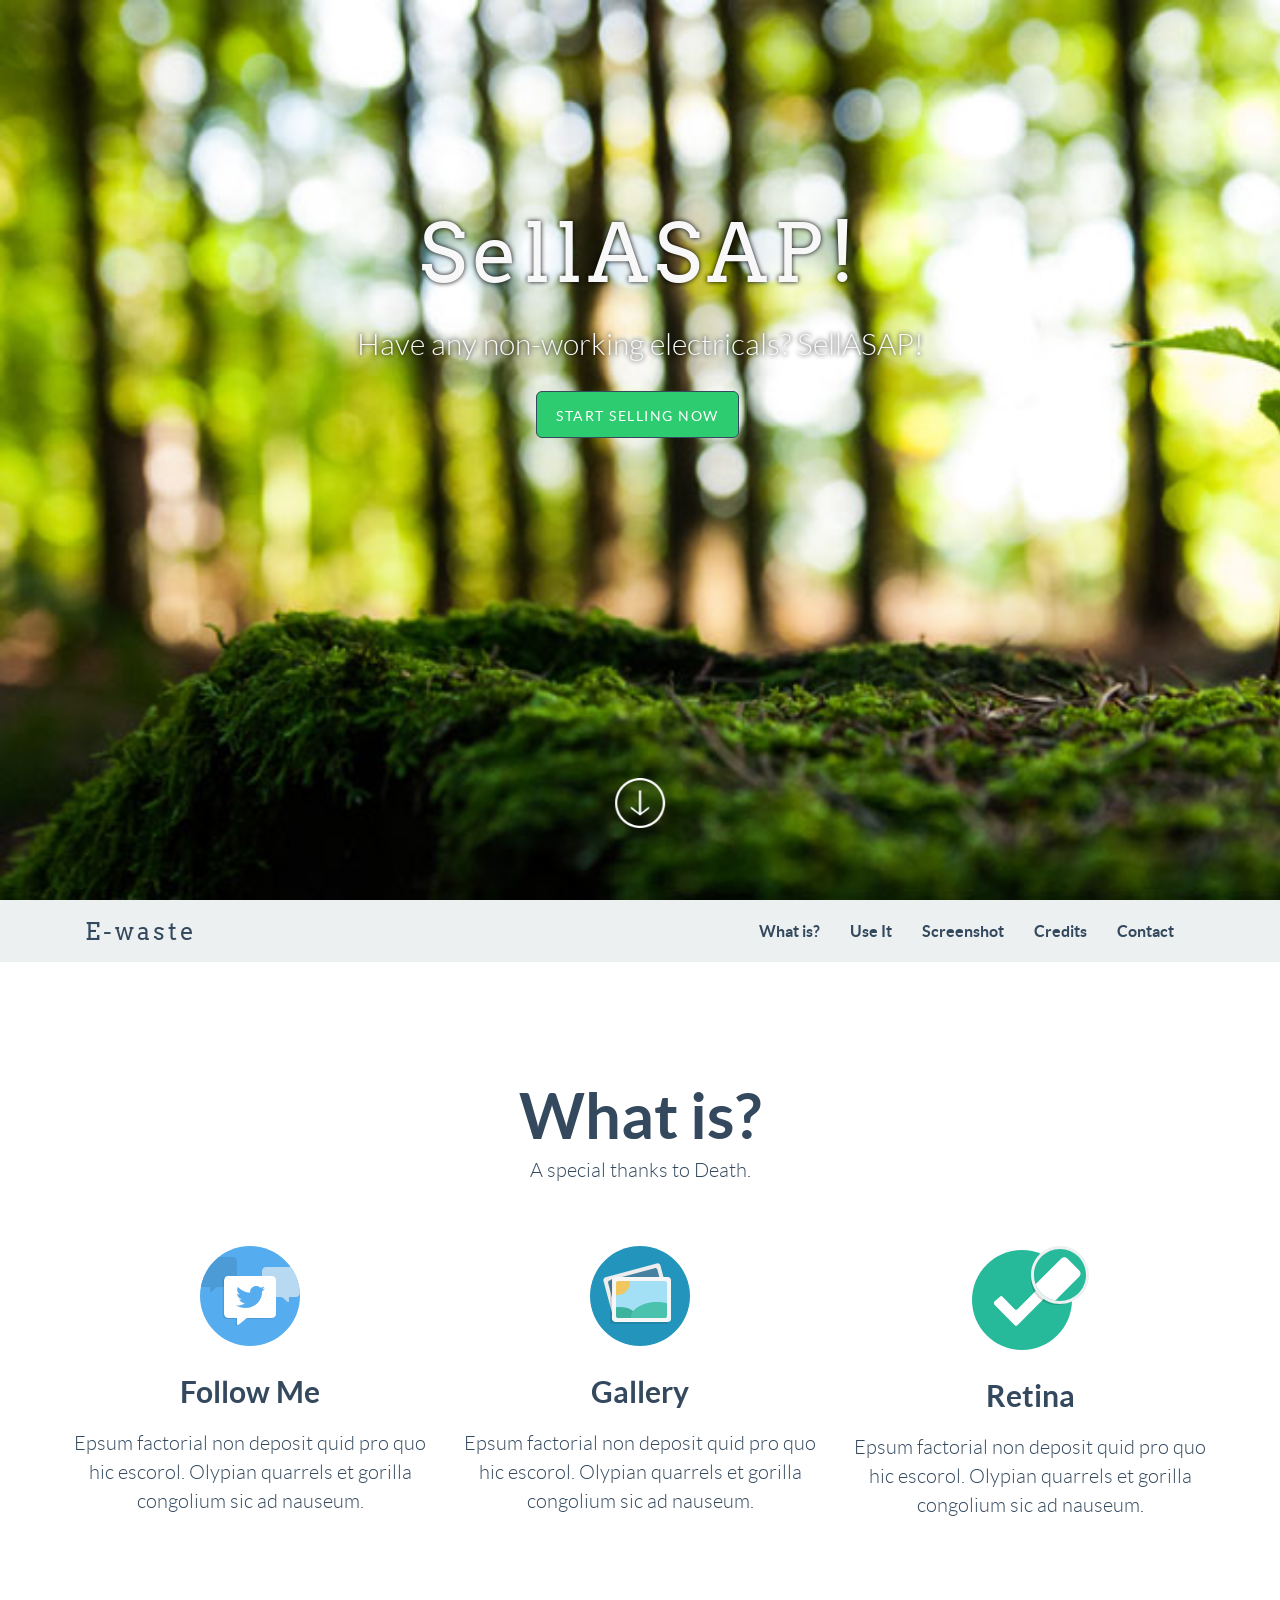
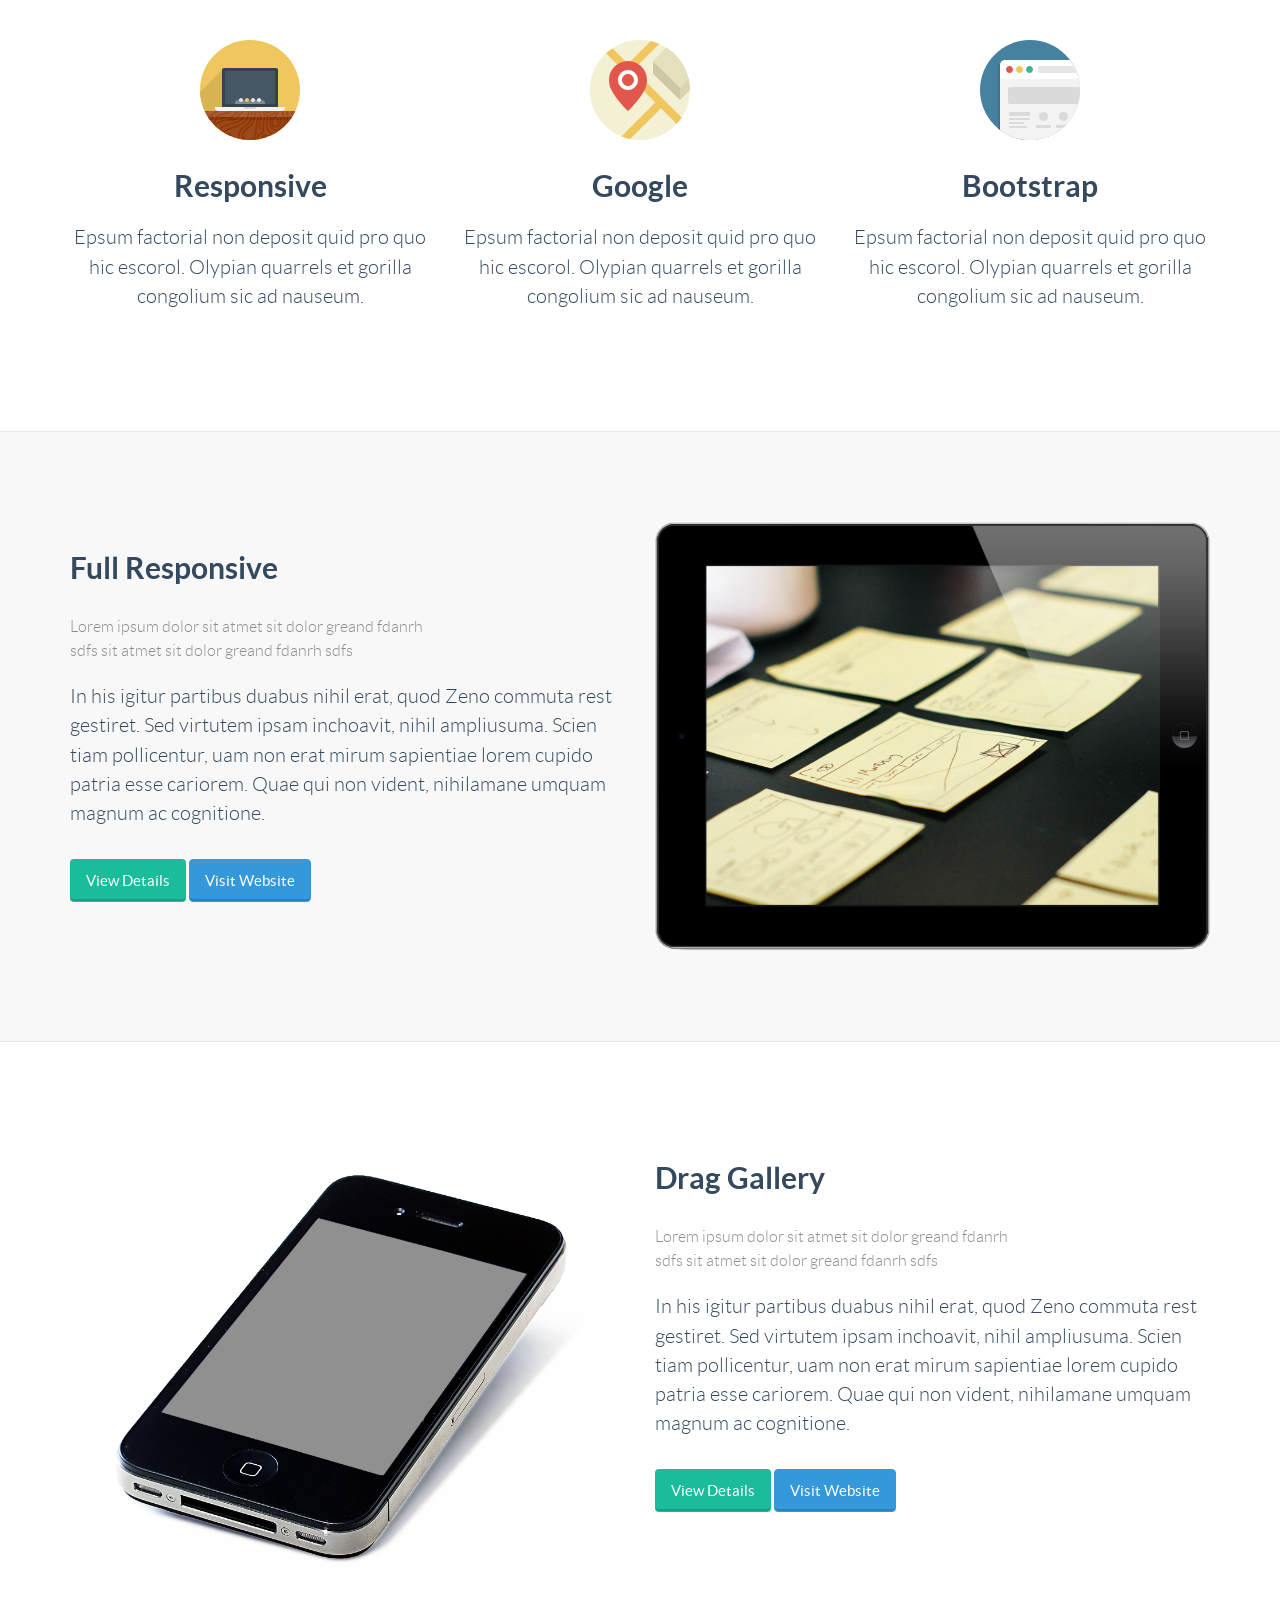
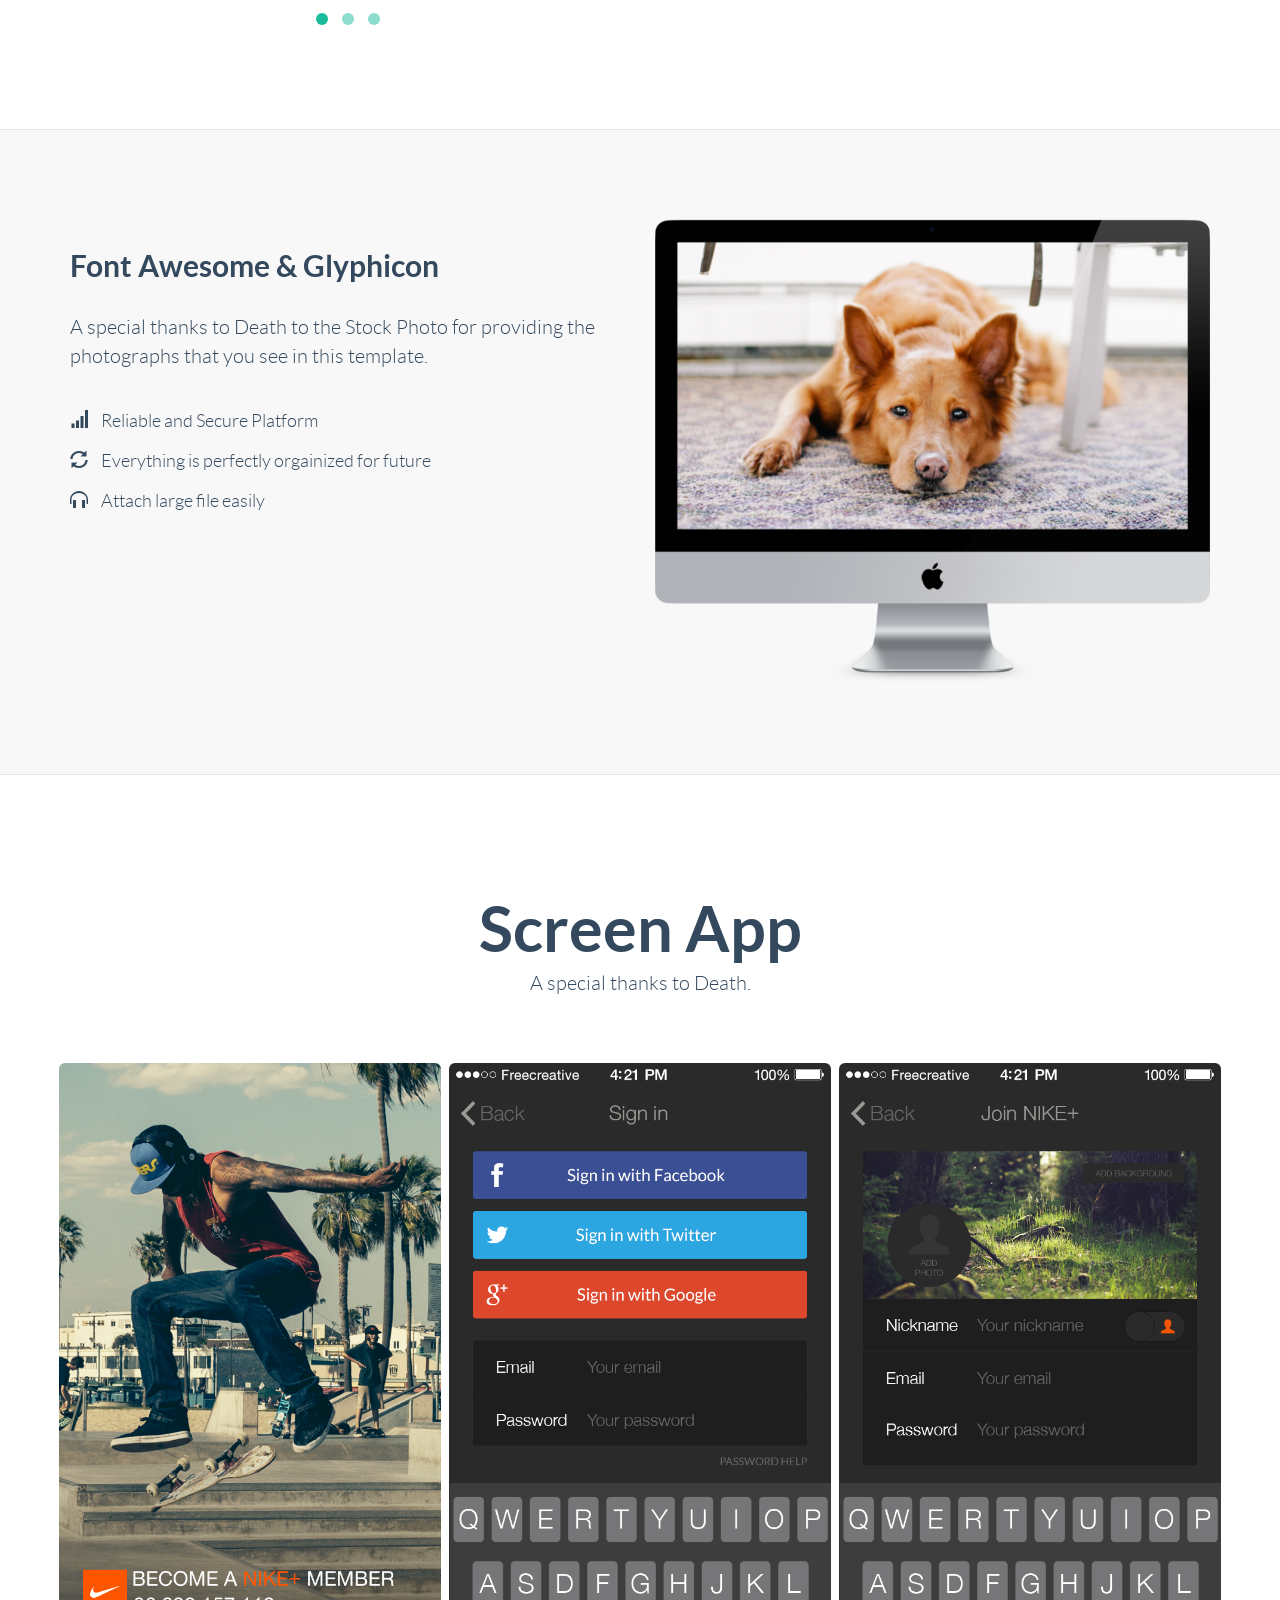
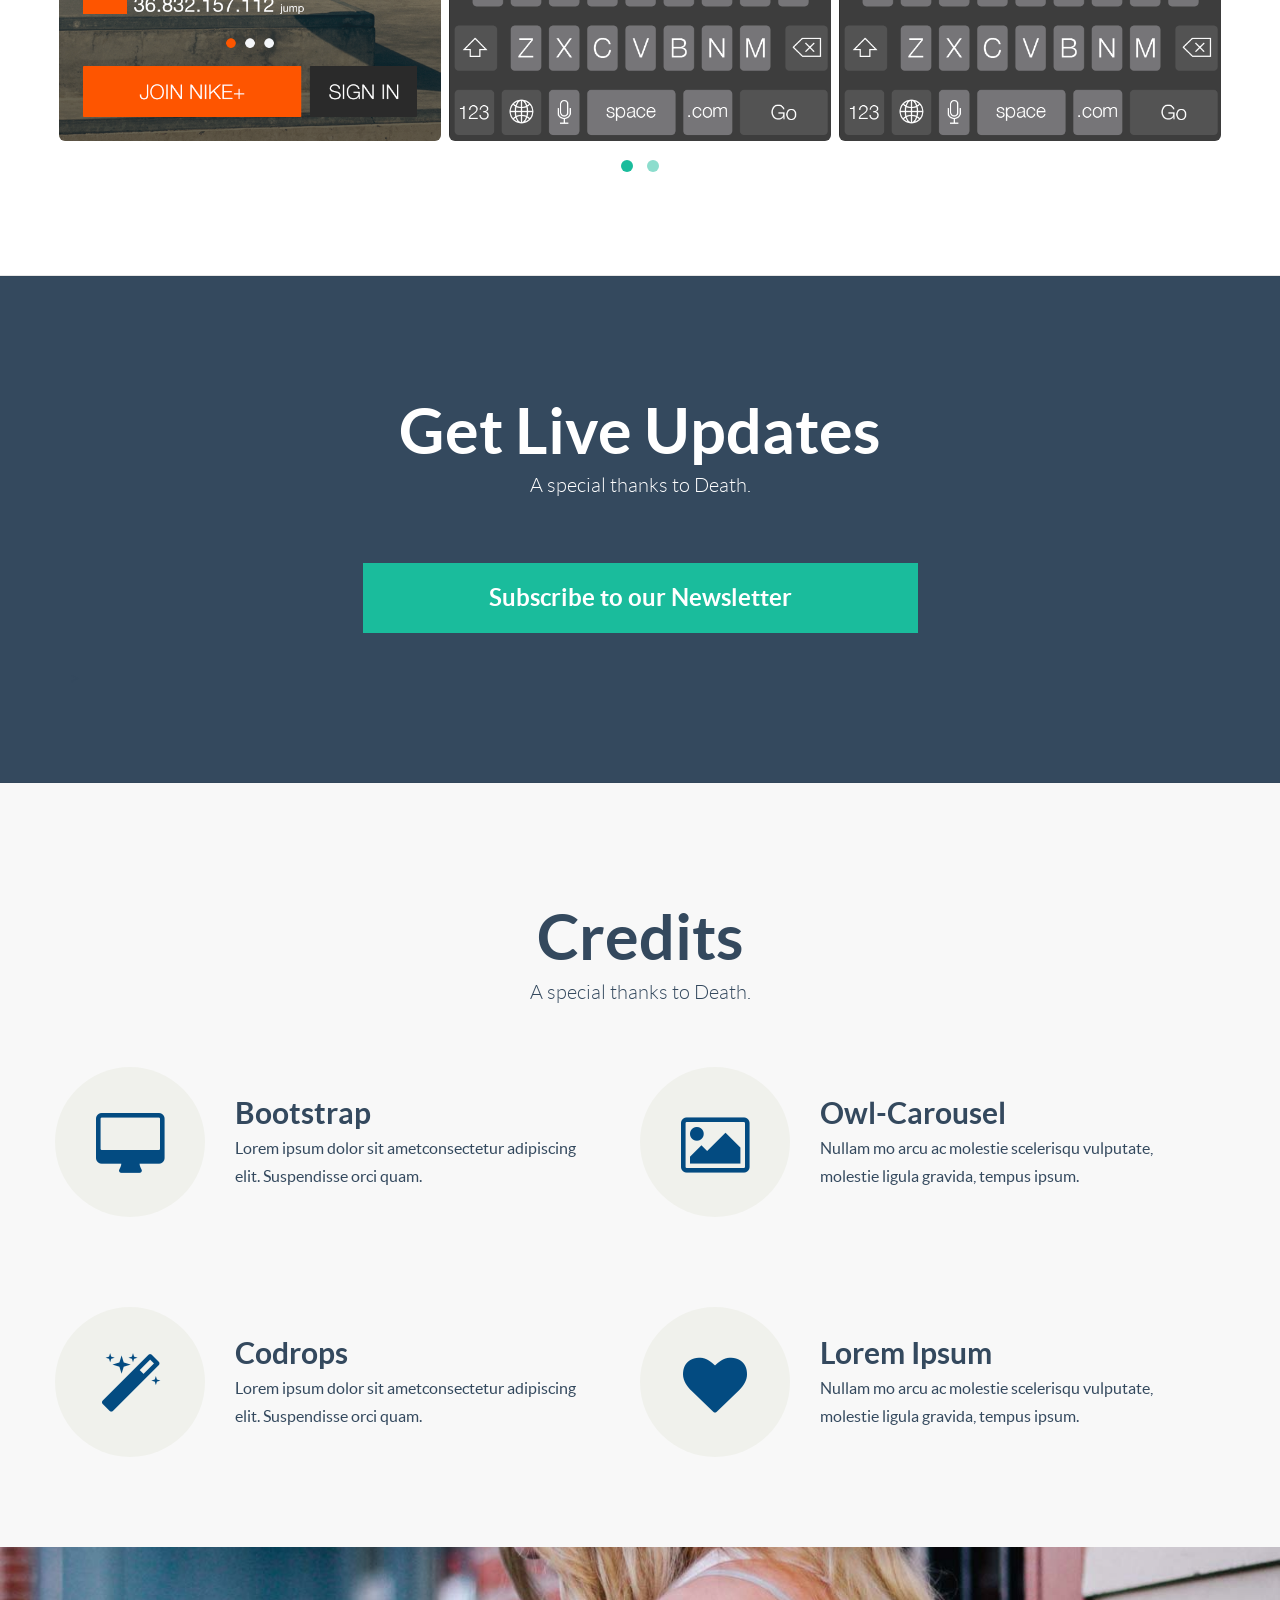
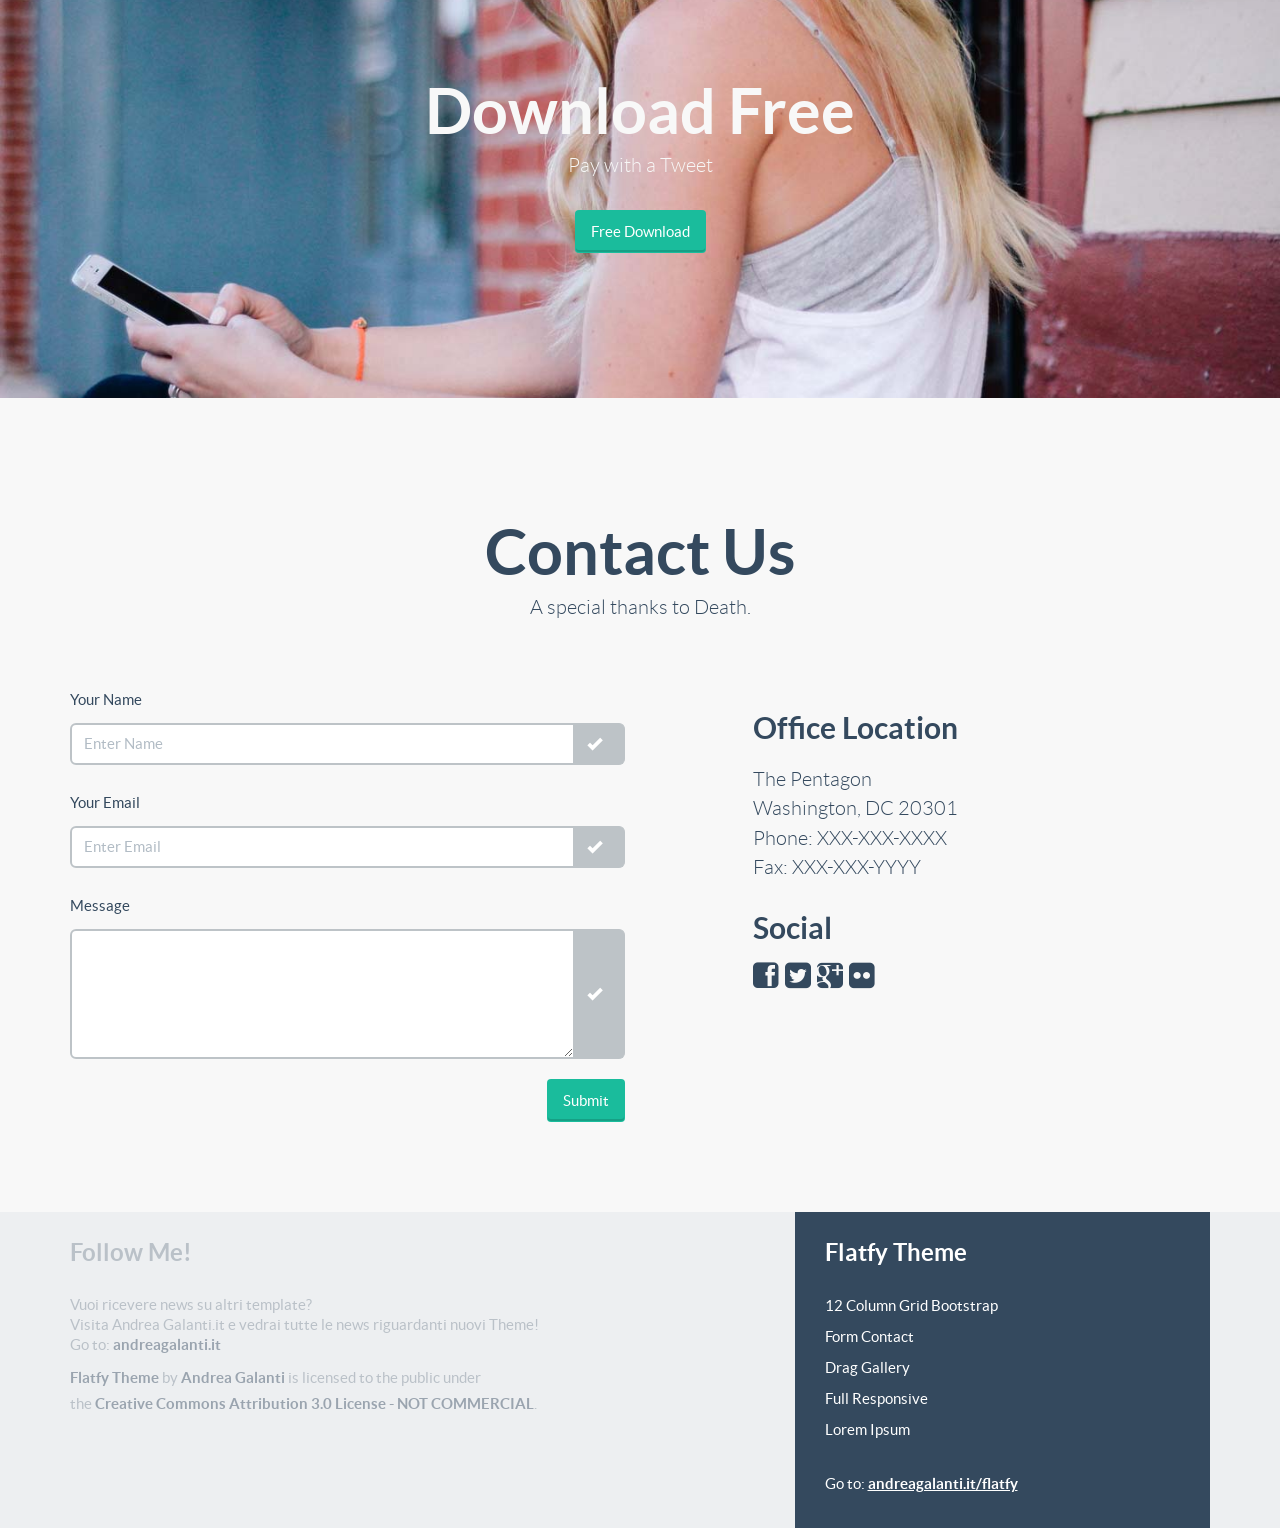
==== Flatfy V3/index.html @ f8af4c84 "adding template folder" ====
<!-- FlatFy Theme - Andrea Galanti /-->
<!doctype html>
<!--[if lt IE 7]> <html class="no-js ie6 oldie" lang="en"> <![endif]-->
<!--[if IE 7]>    <html class="no-js ie7 oldie" lang="en"> <![endif]-->
<!--[if IE 8]>    <html class="no-js ie8 oldie" lang="en"> <![endif]-->
<!--[if IE 9]>    <html class="no-js ie9" lang="en"> <![endif]-->
<!--[if gt IE 9]><!--> <html> <!--<![endif]-->
<head>
    <meta charset="utf-8">
    <meta name="viewport" content="width=device-width, user-scalable=no, initial-scale=1.0, minimum-scale=1.0, maximum-scale=1.0">
    <meta name="description" content="Flatfy Free Flat and Responsive HTML5 Template ">
    <meta name="author" content="">

    <title>SellASAP!</title>

    <!-- Bootstrap core CSS -->
    <link href="css/bootstrap.min.css" rel="stylesheet">
 
    <!-- Custom Google Web Font -->
    <link href="font-awesome/css/font-awesome.min.css" rel="stylesheet">
    <link href='http://fonts.googleapis.com/css?family=Lato:100,300,400,700,900,100italic,300italic,400italic,700italic,900italic' rel='stylesheet' type='text/css'>
	<link href='http://fonts.googleapis.com/css?family=Arvo:400,700' rel='stylesheet' type='text/css'>
	
    <!-- Custom CSS-->
    <link href="css/general.css" rel="stylesheet">
	
	 <!-- Owl-Carousel -->
    <link href="css/custom.css" rel="stylesheet">
	<link href="css/owl.carousel.css" rel="stylesheet">
    <link href="css/owl.theme.css" rel="stylesheet">
	<link href="css/style.css" rel="stylesheet">
	<link href="css/animate.css" rel="stylesheet">
	
	<!-- Magnific Popup core CSS file -->
	<link rel="stylesheet" href="css/magnific-popup.css"> 
	
	<script src="js/modernizr-2.8.3.min.js"></script>  <!-- Modernizr /-->
	<!--[if IE 9]>
		<script src="js/PIE_IE9.js"></script>
	<![endif]-->
	<!--[if lt IE 9]>
		<script src="js/PIE_IE678.js"></script>
	<![endif]-->

	<!--[if lt IE 9]>
		<script src="js/html5shiv.js"></script>
	<![endif]-->

</head>

<body id="home">

	<!-- Preloader -->
	<div id="preloader">
		<div id="status"></div>
	</div>
	
	<!-- FullScreen -->
    <div class="intro-header" style="background: url(img/intro/environment-759.jpg); background-size: cover">
		<div class="col-xs-12 text-center abcen1">
			<h1 class="h1_home wow fadeIn" data-wow-delay="0.4s" style="text-shadow: 0px 0px 5px #000;">SellASAP!</h1>
			<h3 class="h3_home wow fadeIn" data-wow-delay="0.6s" style="text-shadow: 0px 0px 5px #000;">Have any non-working electricals? SellASAP!</h3>
			<ul class="list-inline intro-social-buttons">
				<li><a class="btn btn-lg btn-success" data-wow-delay="0.8s"><span class="network-name">START SELLING NOW</span></a>
				</li>
			</ul>
		</div>    
        <!-- /.container -->
		<div class="col-xs-12 text-center abcen wow fadeIn">
			<div class="button_down "> 
				<a class="imgcircle wow bounceInUp" data-wow-duration="1.5s"  href="#whatis"> <img class="img_scroll" src="img/icon/circle.png" alt=""> </a>
			</div>
		</div>
    </div>
	
	<!-- NavBar-->
	<nav class="navbar-default" role="navigation">
		<div class="container">
			<div class="navbar-header">
				<button type="button" class="navbar-toggle" data-toggle="collapse" data-target=".navbar-ex1-collapse">
					<span class="sr-only">Toggle navigation</span>
					<span class="icon-bar"></span>
					<span class="icon-bar"></span>
					<span class="icon-bar"></span>
				</button>
				<a class="navbar-brand" href="#home">E-waste</a>
			</div>

			<div class="collapse navbar-collapse navbar-right navbar-ex1-collapse">
				<ul class="nav navbar-nav">
					
					<li class="menuItem"><a href="#whatis">What is?</a></li>
					<li class="menuItem"><a href="#useit">Use It</a></li>
					<li class="menuItem"><a href="#screen">Screenshot</a></li>
					<li class="menuItem"><a href="#credits">Credits</a></li>
					<li class="menuItem"><a href="#contact">Contact</a></li>
				</ul>
			</div>
		   
		</div>
	</nav> 
	
	<!-- What is -->
	<div id="whatis" class="content-section-b" style="border-top: 0">
		<div class="container">

			<div class="col-md-6 col-md-offset-3 text-center wrap_title">
				<h2>What is?</h2>
				<p class="lead" style="margin-top:0">A special thanks to Death.</p>
				
			</div>
			
			<div class="row">
			
				<div class="col-sm-4 wow fadeInDown text-center">
				  <img class="rotate" src="img/icon/tweet.svg" alt="Generic placeholder image">
				  <h3>Follow Me</h3>
				  <p class="lead">Epsum factorial non deposit quid pro quo hic escorol. Olypian quarrels et gorilla congolium sic ad nauseum. </p>

				  <!-- <p><a class="btn btn-embossed btn-primary view" role="button">View Details</a></p> -->
				</div><!-- /.col-lg-4 -->
				
				<div class="col-sm-4 wow fadeInDown text-center">
				  <img  class="rotate" src="img/icon/picture.svg" alt="Generic placeholder image">
				   <h3>Gallery</h3>
				   <p class="lead">Epsum factorial non deposit quid pro quo hic escorol. Olypian quarrels et gorilla congolium sic ad nauseum. </p>
				   <!-- <p><a class="btn btn-embossed btn-primary view" role="button">View Details</a></p> -->
				</div><!-- /.col-lg-4 -->
				
				<div class="col-sm-4 wow fadeInDown text-center">
				  <img  class="rotate" src="img/icon/retina.svg" alt="Generic placeholder image">
				   <h3>Retina</h3>
					<p class="lead">Epsum factorial non deposit quid pro quo hic escorol. Olypian quarrels et gorilla congolium sic ad nauseum. </p>
				  <!-- <p><a class="btn btn-embossed btn-primary view" role="button">View Details</a></p> -->
				</div><!-- /.col-lg-4 -->
				
			</div><!-- /.row -->
				
			<div class="row tworow">
			
				<div class="col-sm-4  wow fadeInDown text-center">
				  <img class="rotate" src="img/icon/laptop.svg" alt="Generic placeholder image">
				  <h3>Responsive</h3>
				  <p class="lead">Epsum factorial non deposit quid pro quo hic escorol. Olypian quarrels et gorilla congolium sic ad nauseum. </p>
				 <!-- <p><a class="btn btn-embossed btn-primary view" role="button">View Details</a></p> -->
				</div><!-- /.col-lg-4 -->
				
				<div class="col-sm-4 wow fadeInDown text-center">
				  <img  class="rotate" src="img/icon/map.svg" alt="Generic placeholder image">
				   <h3>Google</h3>
				   <p class="lead">Epsum factorial non deposit quid pro quo hic escorol. Olypian quarrels et gorilla congolium sic ad nauseum. </p>
				   <!-- <p><a class="btn btn-embossed btn-primary view" role="button">View Details</a></p> -->
				</div><!-- /.col-lg-4 -->
				
				<div class="col-sm-4 wow fadeInDown text-center">
				  <img  class="rotate" src="img/icon/browser.svg" alt="Generic placeholder image">
				   <h3>Bootstrap</h3>
				 <p class="lead">Epsum factorial non deposit quid pro quo hic escorol. Olypian quarrels et gorilla congolium sic ad nauseum. </p>
				  <!-- <p><a class="btn btn-embossed btn-primary view" role="button">View Details</a></p> -->
				</div><!-- /.col-lg-4 -->
				
			</div><!-- /.row -->
		</div>
	</div>
	
	<!-- Use it -->
    <div id ="useit" class="content-section-a">

        <div class="container">
			
            <div class="row">
			
				<div class="col-sm-6 pull-right wow fadeInRightBig">
                    <img class="img-responsive " src="img/ipad.png" alt="">
                </div>
				
                <div class="col-sm-6 wow fadeInLeftBig"  data-animation-delay="200">   
                    <h3 class="section-heading">Full Responsive</h3>
					<div class="sub-title lead3">Lorem ipsum dolor sit atmet sit dolor greand fdanrh<br> sdfs sit atmet sit dolor greand fdanrh sdfs</div>
                    <p class="lead">
						In his igitur partibus duabus nihil erat, quod Zeno commuta rest gestiret. 
						Sed virtutem ipsam inchoavit, nihil ampliusuma. Scien tiam pollicentur, 
						uam non erat mirum sapientiae lorem cupido
						patria esse cariorem. Quae qui non vident, nihilamane umquam magnum ac cognitione.
					</p>

					 <p><a class="btn btn-embossed btn-primary" href="#" role="button">View Details</a> 
					 <a class="btn btn-embossed btn-info" href="#" role="button">Visit Website</a></p>
				</div>   
            </div>
        </div>
        <!-- /.container -->
    </div>

    <div class="content-section-b"> 
		
		<div class="container">
            <div class="row">
                <div class="col-sm-6 wow fadeInLeftBig">
                     <div id="owl-demo-1" class="owl-carousel">
						<a href="img/iphone.png" class="image-link">
							<div class="item">
								<img  class="img-responsive img-rounded" src="img/iphone.png" alt="">
							</div>
						</a>
						<a href="img/iphone.png" class="image-link">
							<div class="item">
								<img  class="img-responsive img-rounded" src="img/iphone.png" alt="">
							</div>
						</a>
						<a href="img/iphone.png" class="image-link">
							<div class="item">
								<img  class="img-responsive img-rounded" src="img/iphone.png" alt="">
							</div>
						</a>
					</div>       
                </div>
				
                <div class="col-sm-6 wow fadeInRightBig"  data-animation-delay="200">   
                    <h3 class="section-heading">Drag Gallery</h3>
					<div class="sub-title lead3">Lorem ipsum dolor sit atmet sit dolor greand fdanrh<br> sdfs sit atmet sit dolor greand fdanrh sdfs</div>
                    <p class="lead">
						In his igitur partibus duabus nihil erat, quod Zeno commuta rest gestiret. 
						Sed virtutem ipsam inchoavit, nihil ampliusuma. Scien tiam pollicentur, 
						uam non erat mirum sapientiae lorem cupido
						patria esse cariorem. Quae qui non vident, nihilamane umquam magnum ac cognitione.
					</p>

					 <p><a class="btn btn-embossed btn-primary" href="#" role="button">View Details</a> 
					 <a class="btn btn-embossed btn-info" href="#" role="button">Visit Website</a></p>
				</div>  			
			</div>
        </div>
    </div>

    <div class="content-section-a">

        <div class="container">

             <div class="row">
			 
				<div class="col-sm-6 pull-right wow fadeInRightBig">
                    <img class="img-responsive " src="img/doge.png" alt="">
                </div>
			 
                <div class="col-sm-6 wow fadeInLeftBig"  data-animation-delay="200">   
                    <h3 class="section-heading">Font Awesome & Glyphicon</h3>
                    <p class="lead">A special thanks to Death to the Stock Photo for 
					providing the photographs that you see in this template. 
					</p>
					
					<ul class="descp lead2">
						<li><i class="glyphicon glyphicon-signal"></i> Reliable and Secure Platform</li>
						<li><i class="glyphicon glyphicon-refresh"></i> Everything is perfectly orgainized for future</li>
						<li><i class="glyphicon glyphicon-headphones"></i> Attach large file easily</li>
					</ul>
				</div>           
            </div>
        </div>

    </div>

	<!-- Screenshot -->
	<div id="screen" class="content-section-b">
        <div class="container">
          <div class="row" >
			 <div class="col-md-6 col-md-offset-3 text-center wrap_title ">
				<h2>Screen App</h2>
				<p class="lead" style="margin-top:0">A special thanks to Death.</p>
			 </div>
		  </div>
		    <div class="row wow bounceInUp" >
              <div id="owl-demo" class="owl-carousel">
				
				<a href="img/slide/1.png" class="image-link">
					<div class="item">
						<img  class="img-responsive img-rounded" src="img/slide/1.png" alt="Owl Image">
					</div>
				</a>
				
               <a href="img/slide/2.png" class="image-link">
					<div class="item">
						<img  class="img-responsive img-rounded" src="img/slide/2.png" alt="Owl Image">
					</div>
				</a>
				
				<a href="img/slide/3.png" class="image-link">
					<div class="item">
						<img  class="img-responsive img-rounded" src="img/slide/3.png" alt="Owl Image">
					</div>
				</a>
				
				<a href="img/slide/1.png" class="image-link">
					<div class="item">
						<img  class="img-responsive img-rounded" src="img/slide/1.png" alt="Owl Image">
					</div>
				</a>
				
               <a href="img/slide/2.png" class="image-link">
					<div class="item">
						<img  class="img-responsive img-rounded" src="img/slide/2.png" alt="Owl Image">
					</div>
				</a>
				
				<a href="img/slide/3.png" class="image-link">
					<div class="item">
						<img  class="img-responsive img-rounded" src="img/slide/3.png" alt="Owl Image">
					</div>
				</a>
              </div>       
          </div>
        </div>


	</div>
	
	<div  class="content-section-c ">
		<div class="container">
			<div class="row">
			<div class="col-md-6 col-md-offset-3 text-center white">
				<h2>Get Live Updates</h2>
				<p class="lead" style="margin-top:0">A special thanks to Death.</p>
			 </div>
			<div class="col-md-6 col-md-offset-3 text-center">
				<div class="mockup-content">
						<div class="morph-button wow pulse morph-button-inflow morph-button-inflow-1">
							<button type="button "><span>Subscribe to our Newsletter</span></button>
							<div class="morph-content">
								<div>
									<div class="content-style-form content-style-form-4 ">
										<h2 class="morph-clone">Subscribe to our Newsletter</h2>
										<form>
											<p><label>Your Email Address</label><input type="text"/></p>
											<p><button>Subscribe me</button></p>
										</form>
									</div>
								</div>
							</div>
						</div>
				</div>
			</div>	
			</div>>
		</div>
	</div>	
	
	<!-- Credits -->
	<div id="credits" class="content-section-a">
		<div class="container">
			<div class="row">
			
			<div class="col-md-6 col-md-offset-3 text-center wrap_title">
				<h2>Credits</h2>
				<p class="lead" style="margin-top:0">A special thanks to Death.</p>
			 </div>
			 
				<div class="col-sm-6  block wow bounceIn">
					<div class="row">
						<div class="col-md-4 box-icon rotate"> 
							<i class="fa fa-desktop fa-4x "> </i> 
						</div>
						<div class="col-md-8 box-ct">
							<h3> Bootstrap </h3>
							<p> Lorem ipsum dolor sit ametconsectetur adipiscing elit. Suspendisse orci quam. </p>
						</div>
				  </div>
			  </div>
			  <div class="col-sm-6 block wow bounceIn">
					<div class="row">
					  <div class="col-md-4 box-icon rotate"> 
						<i class="fa fa-picture-o fa-4x "> </i> 
					  </div>
					  <div class="col-md-8 box-ct">
						<h3> Owl-Carousel </h3>
						<p> Nullam mo  arcu ac molestie scelerisqu vulputate, molestie ligula gravida, tempus ipsum.</p> 
					  </div>
					</div>
			  </div>
		  </div>
		  
		  <div class="row tworow">
				<div class="col-sm-6  block wow bounceIn">
					<div class="row">
						<div class="col-md-4 box-icon rotate"> 
							<i class="fa fa-magic fa-4x "> </i> 
						</div>
						<div class="col-md-8 box-ct">
							<h3> Codrops </h3>
							<p> Lorem ipsum dolor sit ametconsectetur adipiscing elit. Suspendisse orci quam. </p>
						</div>
				  </div>
			  </div>
			  <div class="col-sm-6 block wow bounceIn">
					<div class="row">
					  <div class="col-md-4 box-icon rotate"> 
						<i class="fa fa-heart fa-4x "> </i> 
					  </div>
					  <div class="col-md-8 box-ct">
						<h3> Lorem Ipsum</h3>
						<p> Nullam mo  arcu ac molestie scelerisqu vulputate, molestie ligula gravida, tempus ipsum.</p> 
					  </div>
					</div>
			  </div>
		  </div>
		</div>
	</div>
	
	<!-- Banner Download -->
	<div id="downloadlink" class="banner">
		<div class="container">
			<div class="row">
				<div class="col-md-6 col-md-offset-3 text-center wrap_title">
				<h2>Download Free</h2>
				<p class="lead" style="margin-top:0">Pay with a Tweet</p>
				<p><a class="btn btn-embossed btn-primary view" role="button">Free Download</a></p> 
			 </div>
			</div>
		</div>
	</div>
	
	<!-- Contact -->
	<div id="contact" class="content-section-a">
		<div class="container">
			<div class="row">
			
			<div class="col-md-6 col-md-offset-3 text-center wrap_title">
				<h2>Contact Us</h2>
				<p class="lead" style="margin-top:0">A special thanks to Death.</p>
			</div>
			
			<form role="form" action="" method="post" >
				<div class="col-md-6">
					<div class="form-group">
						<label for="InputName">Your Name</label>
						<div class="input-group">
							<input type="text" class="form-control" name="InputName" id="InputName" placeholder="Enter Name" required>
							<span class="input-group-addon"><i class="glyphicon glyphicon-ok form-control-feedback"></i></span>
						</div>
					</div>
					
					<div class="form-group">
						<label for="InputEmail">Your Email</label>
						<div class="input-group">
							<input type="email" class="form-control" id="InputEmail" name="InputEmail" placeholder="Enter Email" required  >
							<span class="input-group-addon"><i class="glyphicon glyphicon-ok form-control-feedback"></i></span>
						</div>
					</div>
					
					<div class="form-group">
						<label for="InputMessage">Message</label>
						<div class="input-group">
							<textarea name="InputMessage" id="InputMessage" class="form-control" rows="5" required></textarea>
							<span class="input-group-addon"><i class="glyphicon glyphicon-ok form-control-feedback"></i></span>
						</div>
					</div>

					<input type="submit" name="submit" id="submit" value="Submit" class="btn wow tada btn-embossed btn-primary pull-right">
				</div>
			</form>
			
			<hr class="featurette-divider hidden-lg">
				<div class="col-md-5 col-md-push-1 address">
					<address>
					<h3>Office Location</h3>
					<p class="lead"><a href="https://www.google.com/maps/preview?ie=UTF-8&q=The+Pentagon&fb=1&gl=us&hq=1400+Defense+Pentagon+Washington,+DC+20301-1400&cid=12647181945379443503&ei=qmYfU4H8LoL2oATa0IHIBg&ved=0CKwBEPwSMAo&safe=on">The Pentagon<br>
					Washington, DC 20301</a><br>
					Phone: XXX-XXX-XXXX<br>
					Fax: XXX-XXX-YYYY</p>
					</address>

					<h3>Social</h3>
					<li class="social"> 
					<a href="#"><i class="fa fa-facebook-square fa-size"> </i></a>
					<a href="#"><i class="fa  fa-twitter-square fa-size"> </i> </a> 
					<a href="#"><i class="fa fa-google-plus-square fa-size"> </i></a>
					<a href="#"><i class="fa fa-flickr fa-size"> </i> </a>
					</li>
				</div>
			</div>
		</div>
	</div>
	
	
	
    <footer>
      <div class="container">
        <div class="row">
          <div class="col-md-7">
            <h3 class="footer-title">Follow Me!</h3>
            <p>Vuoi ricevere news su altri template?<br/>
              Visita Andrea Galanti.it e vedrai tutte le news riguardanti nuovi Theme!<br/>
              Go to: <a  href="http://andreagalanti.it" target="_blank">andreagalanti.it</a>
            </p>
			
			<!-- LICENSE -->
			<a rel="cc:attributionURL" href="http://www.andreagalanti.it/flatfy"
		   property="dc:title">Flatfy Theme </a> by
		   <a rel="dc:creator" href="http://www.andreagalanti.it"
		   property="cc:attributionName">Andrea Galanti</a>
		   is licensed to the public under 
		   <BR>the <a rel="license"
		   href="http://creativecommons.org/licenses/by-nc/3.0/it/deed.it">Creative
		   Commons Attribution 3.0 License - NOT COMMERCIAL</a>.
		   
	   
          </div> <!-- /col-xs-7 -->

          <div class="col-md-5">
            <div class="footer-banner">
              <h3 class="footer-title">Flatfy Theme</h3>
              <ul>
                <li>12 Column Grid Bootstrap</li>
                <li>Form Contact</li>
                <li>Drag Gallery</li>
                <li>Full Responsive</li>
                <li>Lorem Ipsum</li>
              </ul>
              Go to: <a href="http://andreagalanti.it/flatfy" target="_blank">andreagalanti.it/flatfy</a>
            </div>
          </div>
        </div>
      </div>
    </footer>

    <!-- JavaScript -->
    <script src="js/jquery-1.10.2.js"></script>
    <script src="js/bootstrap.js"></script>
	<script src="js/owl.carousel.js"></script>
	<script src="js/script.js"></script>
	<!-- StikyMenu -->
	<script src="js/stickUp.min.js"></script>
	<script type="text/javascript">
	  jQuery(function($) {
		$(document).ready( function() {
		  $('.navbar-default').stickUp();
		  
		});
	  });
	
	</script>
	<!-- Smoothscroll -->
	<script type="text/javascript" src="js/jquery.corner.js"></script> 
	<script src="js/wow.min.js"></script>
	<script>
	 new WOW().init();
	</script>
	<script src="js/classie.js"></script>
	<script src="js/uiMorphingButton_inflow.js"></script>
	<!-- Magnific Popup core JS file -->
	<script src="js/jquery.magnific-popup.js"></script> 
</body>

</html>
---- Flatfy V3/css/general.css ----
/*
Theme: Flatfy Theme
Author: Andrea Galanti
Bootstrap Version 
Build: 1.0
http://www.andreagalanti.it
*/

/*General */

body, html {
	height: 100%;
	width: 100%;
	overflow-x:hidden;
}

::-moz-selection{background:#1abc9c;color:white}

::selection{background:#1abc9c;color:white}

.abcen{position: absolute;bottom: 8%;}

.abcen1{position: absolute;top: 20%;}

.content-section-c {
	border-top: 1px solid #32465A;
	border-bottom: 1px solid #32465A;
	background-color: #34495e;
	padding: 90px 0;
}

.descp{
	margin: 0;
	padding: 0;
	line-height: 40px !important;
}

.glyphicon {
	margin-right: 10px;
}

.lead2 {
margin-bottom: 30px;
margin-top: 20px;
font-size: 18px;
line-height: 1.46428571;
font-weight: 300;
}

.lead3 {
margin-bottom: 0px;
margin-top: 0px;
font-size: 16px;
color: #8D8D8D;
line-height: 1.46428571;
font-weight: 300;
}

.float {
-webkit-animation-name: floatingx;
-webkit-animation-duration: 4s;
-webkit-animation-iteration-count: infinite;
-webkit-animation-timing-function: ease-in-out;
-moz-animation-name: floating;
-moz-animation-duration: 4s;
-moz-animation-iteration-count: infinite;
-moz-animation-timing-function: ease-in-out;
}

.phone-image {
max-width: 250px;
margin: auto;
}

.h1_home{
	font-size: 80px;
	font-family: arvo;
	font-weight: 300;
	letter-spacing: 6px;
}

.h3_home{font-weight: 300;}

/*own carousel */

#owl-demo .item{
  margin: 3px;
}
#owl-demo .item img{
  display: block;
  width: 100%;
  height: auto;
}

#owl-demo-1 .item{
  margin: 3px;
}
#owl-demo-1 .item img{
  display: block;
  width: 100%;
  height: auto;
}

/*magnific */
.mfp-bg {
background: #000000 !important;
opacity: 0.95 !important;
filter: alpha(opacity=95) !important;
}

.item .img-responsive {cursor:url(../img/cross.png),auto;}

/* Preloader */
#preloader {
	position: fixed;
	top:0;
	left:0;
	right:0;
	bottom:0;
	background-color:#fff; /* change if the mask should have another color then white */
	z-index:99; /* makes sure it stays on top */
}

#status {
	width:200px;
	height:200px;
	position:absolute;
	left:50%; /* centers the loading animation horizontally one the screen */
	top:50%; /* centers the loading animation vertically one the screen */
	background-image:url(../img/status.gif); /* path to your loading animation */
	background-repeat:no-repeat;
	background-position:center;
	margin:-100px 0 0 -100px; /* is width and height divided by two */
}


/* Button */ 
.mybutton_standard {
	border: 1px solid #fff;
	color: #fff;
}

.mybutton_cyano{
	border: 1px solid #4A90BE;
	color: #fff;
	background-color:#4A90BE;
}

.mybutton_cyano:hover{
	border: 1px solid #4A90BE;
	color: #4A90BE !important;
	background: rgba(204, 204, 204, 0);
}

.button_down img {
width: 50px;
	
}
.btn-primary {
	border-color: rgba(52, 73, 94, 0);
}

.tworow{margin-top: 90px;}

.social {
	font-size: 30px;
	text-decoration: none;
	list-style-type: none;
	color: #1abc9c; 
}

.social > a:hover {
	color: #1abc9c; 
}

.box-icon {
	height: 150px;
	width: 150px;
	-moz-border-radius: 35px;
	border-radius: 100%;
	padding: 47px 10px;
	background-color: #f0f1ec;
	color: #034b81;
	text-align: center;
	-webkit-transition: all 0.3s;
	-moz-transition: all 0.3s;
	transition: all 0.3s;
	margin-right: 15px;
}

.box-icon:hover {
	background-color: #1abc9c;
	color: #fff;
}

.owl-theme .owl-controls .owl-page span {
background: #1abc9c !important;
}

/* Nav */
.navbar {
	position: relative;
	min-height: 60px;
	margin-bottom: 0; 
	width: 100%;
	z-index: 999;
	border-radius: 0; 
}

.navbar-default {
	position: relative;
	min-height: 60px;
	width: 100%;
	z-index: 999;
	
}

.navbar-default .navbar-nav>li>a {
color: #ffffff;
}

.navbar-default .navbar-nav>li>a:hover {
color: #ECEBEB;
}

.navbar-default .navbar-brand {
color: #ffffff;
}
.navbar-default .navbar-brand:hover {
color: #ECEBEB;
}

.navbar-brand {
	font-family: arvo;
	letter-spacing: 3px;
	font-weight: 400 !important;
}

.lead {
	font-size: 16px;
	font-weight: 400;
}

.intro-header {
	height: 100%; /* Full PAge */
	padding-top: 50px; /* If you're making other pages, make sure there is 50px of padding to make sure the navbar doesn't overlap content! */
	padding-bottom: 50px;
	color: #f8f8f8;
	/*background: url(../img/intro/intro6.jpg) no-repeat center center;*/
	background-size: cover;
	text-align: center;
}

.intro-message {
	position: relative;
	padding-top: 12%;
	padding-bottom: 20%;
}

.list-inline {
	margin-top: 30px;
}
.intro-message > h1 {
	margin: 0;
	font-size: 5em;
	font-family: "Lato", "Helvetica Neue", Helvetica, Arial, sans-serif;
	font-weight: 400;
	letter-spacing: 3px;
}

.intro-divider {
	width: 400px;
	border-top: 1px solid #f8f8f8;
	border-bottom: 1px solid rgba(0, 0, 0, 0.2);
}

.intro-message > h3 {
	margin: 0;
	font-size: 2.8em;
	font-family: "Lato", "Helvetica Neue", Helvetica, Arial, sans-serif;
	font-weight: 300;
	letter-spacing: 0px;
	margin-top: 10px;
}


.network-name {
	font-size: 14px;
	font-weight: 400;
	letter-spacing: 1.5px;
}

.content-section-a {
	background-color: #f8f8f8;
	padding: 90px 0; 
}

.content-section-b {
	border-top: 1px solid #e7e7e7;
	border-bottom: 1px solid #e7e7e7;
	padding: 90px 0; 
}

.section-heading {
	margin-bottom: 30px;
}

.section-heading-spacer {
	border-top: 3px solid #e7e7e7;
	width: 200px;
	float: left;
}

.banner {
	padding: 100px 0;
	color: #f8f8f8;
	background: url(../img/intro/banner-bg.jpg) no-repeat center center;
	background-size: cover;
}

/* Animate */
.rotate{
    -webkit-transition-duration: 0.8s;
    -moz-transition-duration: 0.8s;
    -o-transition-duration: 0.8s;
    transition-duration: 0.8s;
     
    -webkit-transition-property: -webkit-transform;
    -moz-transition-property: -moz-transform;
    -o-transition-property: -o-transform;
    transition-property: transform;
     
    overflow:hidden;
 
    }  
 
.rotate:hover  
{
    -webkit-transform:rotate(360deg);
    -moz-transform:rotate(360deg);
    -o-transform:rotate(360deg);
}  



/* Style for form modal */
.content-style-form {
	position: relative;
	text-align: left;
}

.content-style-form h2 {
	margin: 0;
	padding: 0.4em 0 0.3em;
	text-align: center;
	font-weight: 300;
	font-size: 3.5em;
}

.content-style-form form {
	padding: 10px 30px;
}

.content-style-form form p {
	margin: 0 0 5px 0;
	font-size: 0.7em;
}

.content-style-form label {
	display: block;
	padding: 10px 0 0;
	color: #34495e;
	text-transform: uppercase;
	letter-spacing: 1px;
	font-weight: bold;
}

.content-style-form input[type="text"],
.content-style-form input[type="password"] {
	padding: 10px;
	width: 100%;
	border: 2px solid #ebd3bd;
	background: transparent;
	color: #b09a86;
	font-weight: 300;
	font-size: 2.2em;
}

.content-style-form input[type="text"]:focus,
.content-style-form input[type="password"]:focus {
	border-color: #e75854;
	color: #e75854;
}

.content-style-form input:focus {
	outline: 0;
}

.content-style-form button {
	display: block;
	margin-top: 2.5em;
	padding: 1.5em;
	width: 100%;
	border: none;
	background: #e75854;
	color: #fff;
	text-transform: uppercase;
	letter-spacing: 1px;
	font-weight: 800;
	font-size: 1.25em;
}

.content-style-form .icon-close {
	top: 0;
	right: 0;
	color: #ebd3bd;
	font-size: 75%;
}

.content-style-form .icon-close:hover {
	color: #e75854;
}

.js .content-style-form-1 h2,
.js .content-style-form-1 p,
.js .content-style-form-1 .icon-close {
	opacity: 0;
	-webkit-transition: opacity 0.2s 0.35s, -webkit-transform 0.2s 0.35s;
	transition: opacity 0.2s 0.35s, transform 0.2s 0.35s;
	-webkit-transform: scale(0.85);
	transform: scale(0.85);
}

.content-style-form-1 p:first-child {
	-webkit-transition-delay: 0.4s;
	transition-delay: 0.4s;
}

.content-style-form-1 p:nth-child(2) {
	-webkit-transition-delay: 0.45s;
	transition-delay: 0.45s;
}

.content-style-form-1 p:nth-child(3) {
	-webkit-transition-delay: 0.5s;
	transition-delay: 0.5s;
}

.morph-button.open .content-style-form-1 h2,
.morph-button.open .content-style-form-1 p,
.morph-button.open .content-style-form-1 .icon-close {
	opacity: 1;
	-webkit-transform: scale(1);
	transform: scale(1);
}

.js .content-style-form-2 h2,
.js .content-style-form-2 p,
.js .content-style-form-2 .icon-close {
	opacity: 0;
	-webkit-transition: opacity 0.2s 0.3s, -webkit-transform 0.2s 0.3s;
	transition: opacity 0.2s 0.3s, transform 0.2s 0.3s;
	-webkit-transform: translateY(50px);
	transform: translateY(50px);
}

.content-style-form-2 p:first-child {
	-webkit-transition-delay: 0.35s;
	transition-delay: 0.35s;
}

.content-style-form-2 p:nth-child(2) {
	-webkit-transition-delay: 0.4s;
	transition-delay: 0.4s;
}

.content-style-form-2 p:nth-child(3) {
	-webkit-transition-delay: 0.45s;
	transition-delay: 0.45s;
}

.content-style-form-2 p:nth-child(4) {
	-webkit-transition-delay: 0.5s;
	transition-delay: 0.5s;
}

.morph-button.open .content-style-form-2 h2,
.morph-button.open .content-style-form-2 p,
.morph-button.open .content-style-form-2 .icon-close {
	opacity: 1;
	-webkit-transform: translateY(0);
	transform: translateY(0);
}

.content-style-form-4 form {
	padding: 30px;
	background: #fff;
	color: #ccb096;
	font-size: 1.5em;
	-webkit-perspective: 1000px;
	perspective: 1000px;
}

.content-style-form-4 input[type="text"] {
	border: none;
	background-color: #f0f0f0;
}

.content-style-form-4 form button {
	background: #34495e;
}

.content-style-form-4 form button:focus,
.content-style-form-4 form button:hover {
	background: #1abc9c;
}

.js .content-style-form-4 p {
	opacity: 0;
	-webkit-transition: opacity 0.3s, -webkit-transform 0.3s;
	transition: opacity 0.3s, transform 0.3s;
	-webkit-transform: rotateX(-45deg);
	transform: rotateX(-45deg);
	-webkit-transform-origin: center top;
	transform-origin: center top;
}

.morph-button.open .content-style-form-4 p {
	opacity: 1;
	-webkit-transition: opacity 0.4s 0.2s, -webkit-transform 0.4s 0.2s;
	transition: opacity 0.4s 0.2s, transform 0.4s 0.2s;
	-webkit-transform: rotateY(0deg);
	transform: rotateY(0deg);
}

.morph-button.open .content-style-form-4 p:nth-child(2) {
	-webkit-transition-delay: 0.35s;
	transition-delay: 0.35s;
}

.content-style-social {
	padding: 30px;
	text-align: left;
}

.morph-button-inflow-2 > button svg {
	display: inline-block;
	padding-right: 10px;
	width: 20px;
	height: 20px;
	vertical-align: -5%;
}

.morph-button-inflow-2 > button svg path {
	fill: #e75854;
}

.content-style-social a {
	display: block;
	padding: 0.5em 0;
	color: #67c2d4;
	vertical-align: middle;
	text-transform: uppercase;
	letter-spacing: 1px;
	font-weight: 700;
	font-size: 0.8em;
	line-height: 32px;
}

.js .content-style-social a {
	-webkit-transition: -webkit-transform 0.3s;
	transition: transform 0.3s;
	-webkit-transform: translateX(100%);
	transform: translateX(100%);
}

.content-style-social a:hover {
	color: #e75854;
}

.content-style-social a:hover svg path {
	fill: #e75854;
}

.content-style-social a svg {
	display: inline-block;
	padding-right: 10px;
	vertical-align: middle;
	-webkit-backface-visibility: hidden;
}

.morph-button-inflow.open .content-style-social a {
	-webkit-transform: translateX(0);
	transform: translateX(0);	
}

.morph-button-inflow.open .content-style-social a:nth-child(2) {
	-webkit-transition-delay: 0.05s;
	transition-delay: 0.05s;
}

.morph-button-inflow.open .content-style-social a:nth-child(3) {
	-webkit-transition-delay: 0.1s;
	transition-delay: 0.1s;
}

/* Morph Button: Default Styles */

.morph-button {
	position: relative;
	display: block;
	margin: 0 auto;
}

.morph-button > button {
	position: relative;
	padding: 0 1em;
	border: none;
	background-color: #e85657;
	color: #f9f6e5;
	text-transform: uppercase;
	letter-spacing: 1px;
	font-weight: 700;
	line-height: 80px;
	overflow: hidden;
}

.morph-button.open > button {
	pointer-events: none;
}

.morph-content {
	pointer-events: none;
}

.morph-button.open .morph-content {
	pointer-events: auto;
}

/* Common styles for overlay and modal type (fixed morph) */
.morph-button-fixed,
.morph-button-fixed .morph-content {
	width: 300px;
	height: 80px;
}

.morph-button-fixed > button {
	z-index: 1000;
	width: 100%;
	height: 100%;
	-webkit-transition: opacity 0.1s 0.5s;
	transition: opacity 0.1s 0.5s;
}

.morph-button-fixed.open > button {
	opacity: 0;
	-webkit-transition: opacity 0.1s;
	transition: opacity 0.1s;
}

.morph-button-fixed .morph-content {
	position: fixed;
	z-index: 900;
	opacity: 0;
	-webkit-transition: opacity 0.3s 0.5s, width 0.4s 0.1s, height 0.4s 0.1s, top 0.4s 0.1s, left 0.4s 0.1s, margin 0.4s 0.1s;
	transition: opacity 0.3s 0.5s, width 0.4s 0.1s, height 0.4s 0.1s, top 0.4s 0.1s, left 0.4s 0.1s, margin 0.4s 0.1s;
}

.morph-button-fixed.open .morph-content {
	opacity: 1;
}

.morph-button-fixed .morph-content > div {
	visibility: hidden;
	height: 0;
	opacity: 0;
	-webkit-transition: opacity 0.1s, visibility 0s 0.1s, height 0s 0.1s;
	transition: opacity 0.1s, visibility 0s 0.1s, height 0s 0.1s;
}

.morph-button-fixed.open .morph-content > div {
	visibility: visible;
	height: auto;
	opacity: 1;
	-webkit-transition: opacity 0.3s 0.5s;
	transition: opacity 0.3s 0.5s;
}

.morph-button-fixed.active > button {
	z-index: 2000;
}

.morph-button-fixed.active .morph-content {
	z-index: 1900;
}

/* Transitions for overlay button and sidebar button */
.morph-button-overlay .morph-content,
.morph-button-sidebar .morph-content {
	-webkit-transition: opacity 0.3s 0.5s, width 0.4s 0.1s, height 0.4s 0.1s, top 0.4s 0.1s, left 0.4s 0.1s;
	transition: opacity 0.3s 0.5s, width 0.4s 0.1s, height 0.4s 0.1s, top 0.4s 0.1s, left 0.4s 0.1s;
}

.morph-button-overlay.open .morph-content,
.morph-button-sidebar.open .morph-content {
	-webkit-transition: width 0.4s 0.1s, height 0.4s 0.1s, top 0.4s 0.1s, left 0.4s 0.1s;
	transition: width 0.4s 0.1s, height 0.4s 0.1s, top 0.4s 0.1s, left 0.4s 0.1s;	
}

/* Morph Button Style: Overlay */
.morph-button.morph-button-overlay {
	margin: 50px auto;
}

.morph-button-overlay .morph-content {
	overflow: hidden;
	background: #e85657;
}

.morph-button-overlay.open .morph-content {
	top: 0 !important;
	left: 0 !important;
	width: 100%;
	height: 100%;
}

/* Morph Button Style: Modal */
.morph-button-modal::before {
	position: fixed;
	top: 0;
	left: 0;
	z-index: 800;
	width: 100%;
	height: 100%;
	background: rgba(0,0,0,0.5);
	content: '';
	opacity: 0;
	-webkit-transition: opacity 0.5s;
	transition: opacity 0.5s;
	pointer-events: none;
}

.morph-button-modal.open::before {
	opacity: 1;
	pointer-events: auto;
}

.morph-button-modal.active::before {
	z-index: 1800;
}

.morph-button-modal .morph-content {
	overflow: hidden;
	-webkit-transition: opacity 0.3s 0.5s, width 0.4s 0.1s, height 0.4s 0.1s, top 0.4s 0.1s, left 0.4s 0.1s, margin 0.4s 0.1s;
	transition: opacity 0.3s 0.5s, width 0.4s 0.1s, height 0.4s 0.1s, top 0.4s 0.1s, left 0.4s 0.1s, margin 0.4s 0.1s;
}

.morph-button-modal.open .morph-content {
	top: 50% !important;
	left: 50% !important;
	margin: -210px 0 0 -300px;
	width: 600px;
	height: 420px;
	-webkit-transition: width 0.4s 0.1s, height 0.4s 0.1s, top 0.4s 0.1s, left 0.4s 0.1s, margin 0.4s 0.1s;
	transition: width 0.4s 0.1s, height 0.4s 0.1s, top 0.4s 0.1s, left 0.4s 0.1s, margin 0.4s 0.1s;
}

/* Colors and sizes for individual modals */
.morph-button.morph-button-modal-1 {
	float: left;
}

.morph-button.morph-button-modal-2,
.morph-button.morph-button-modal-3 {
	display: inline-block;
	margin: 10px 15px;
}

.morph-button-modal-1 > button,
.morph-button-modal-1 .morph-content {
	background-color: #553445;
}

.morph-button-modal-2 > button,
.morph-button-modal-2 .morph-content,
.morph-button-modal-3 > button,
.morph-button-modal-3 .morph-content {
	background-color: #fef0e3;
	color: #e75854;
}

.morph-button-modal-4 {
	display: inline-block;
}

.morph-button-modal-4 > button,
.morph-button-modal-4 .morph-content {
	background-color: #faf1e0;
	color: #553445;
}

.morph-button-modal-4 > button span,
.morph-button-modal-4 .morph-clone {
	padding-left: 10px;
	color: #286f81;
}

.morph-button-modal-4 .morph-clone {
	position: absolute;
	right: 34px;
	bottom: 30px;
	z-index: 100;
	letter-spacing: 1px;
	font-weight: 700;
	-webkit-transition: bottom 0.4s 0.1s, right 0.4s 0.1s;
	transition: bottom 0.4s 0.1s, right 0.4s 0.1s;
}

.morph-button-modal-4.open .morph-clone,
.no-js .morph-button-modal-4 .morph-clone {
	right: 10px;
	bottom: 10px;
}

.morph-button-modal-1::before {
	background: rgba(240,221,204,0.7);
}

.morph-button-modal-2.open .morph-content {
	margin: -210px 0 0 -170px;
	width: 340px;
	height: 420px;
}

.morph-button-modal-3.open .morph-content {
	margin: -255px 0 0 -210px;
	width: 420px;
	height: 510px;
}

.morph-button-modal-3.open .morph-content > div {
	height: 420px;
}

.morph-button-modal-2.open .morph-content > div,
.morph-button-modal-3.open .morph-content > div {
 	-webkit-transition: opacity 0.3s 0.3s;
	transition: opacity 0.3s 0.3s;
}

.morph-button-modal-4.open .morph-content {
	margin: -200px 0 0 -320px;
	width: 640px;
	height: 400px;
}

/* Morph Button Style: In the content flow */
.morph-button-inflow {
	overflow: hidden;
	max-width: 100%;
	height: 70px;
}

.morph-button-inflow > button {
	width: 100%;
	line-height: 70px;
}

.morph-button-inflow .morph-content {
	position: absolute;
	top: 0;
	left: 0;
	width: 100%;
}

.morph-button-inflow .morph-content .morph-clone {
	padding: 0;
	font-weight: 700;
	font-size: 1.5em;
	line-height: 70px;
}

/* Colors and sizes for individual in flow buttons */
.morph-button-inflow-1 {
	width: 600px;
	margin: 2em auto;
	-webkit-transition: height 0.5s cubic-bezier(0.7,0,0.3,1);
	transition: height 0.5s cubic-bezier(0.7,0,0.3,1);
}

.morph-button-inflow-1 > button span {
	visibility: hidden;
}

.morph-button-inflow-1 .morph-content .morph-clone {
	color: #FFFFFF;
	background: #1abc9c;
}

.morph-button-inflow-2 {
	position: absolute;
	top: 50%;
	left: 50%;
	width: 220px;
	background-color: #fef0e3;
	-webkit-transition: height 0.3s, width 0.3s, -webkit-transform 0.3s;
	transition: height 0.3s, width 0.3s, transform 0.3s;
	-webkit-transform: translateX(-50%) translateY(-50%);
	transform: translateX(-50%) translateY(-50%);
}

.morph-button-inflow-2 > button {
	position: absolute;
	top: 0;
	left: 0;
	width: 100%;
	height: 100%;
	background-color: transparent;
	color: #e75854;
	-webkit-transition: -webkit-transform 0.3s;
	transition: transform 0.3s;
}

.morph-button-inflow-2.open > button {
	-webkit-transform: translateX(-100%);
	transform: translateX(-100%);
}

.morph-button-inflow-2 .morph-content {
	width: 260px;
	height: 200px;
}

.morph-button-inflow-2.open {
	width: 260px;
}

/* Morph Button Style: Sidebar */
.morph-button-sidebar,
.morph-button-sidebar .morph-content {
	width: 60px;
	height: 60px;
}

.morph-button-sidebar {
	position: fixed;
	bottom: 50px;
	left: 50px;
}

.morph-button-sidebar > button {
	line-height: 60px;
	font-size: 1.6em;
	padding: 0;
}

.morph-button-sidebar .morph-content {
	background: #e85657;
}

.morph-button-sidebar.open .morph-content {
	top: 0 !important;
	left: 0 !important;
	width: 300px;
	height: 100%;
	overflow: hidden;
	-webkit-backface-visibility: hidden;
}

/* Let's add some nice easing for all cases */
.morph-button .morph-content,
.morph-button.open .morph-content,
.morph-button-modal-4 .morph-clone {
	-webkit-transition-timing-function: cubic-bezier(0.7,0,0.3,1);
	transition-timing-function: cubic-bezier(0.7,0,0.3,1);
}

/* Helper classes */
.noscroll {
	overflow: hidden;
}

.morph-button-overlay.scroll .morph-content {
	overflow-y: scroll;
}

.morph-button-sidebar.scroll .morph-content {
	overflow: auto;
}

/* No JS fallback: let's hide the button and show the content */
.no-js .morph-button > button {
	display: none;
}

.no-js .morph-button {
	margin: 10px 0;
	float: none;
}

.no-js .morph-button,
.no-js .morph-button .morph-content,
.no-js .morph-button .morph-content > div {
	position: relative;
	width: auto;
	height: auto;
	opacity: 1;
	visibility: visible;
	top: auto;
	left: auto;
	-webkit-transform: none;
	transform: none;
	pointer-events: auto;
}

.no-js .morph-button .morph-content .icon-close {
	display: none;
}

.no-js .morph-button-sidebar {
	width: 300px;
	position: fixed;
	top: 0;
	left: 0;
	margin: 0;
	height: 100%;
	background: #e85657;
	overflow: auto;
}

.no-transition {
	-webkit-transition: none !important;
	transition: none !important;
}

/* Media Queries */
/* Media queries!
-------------------------------------------------------------------------------*/

/* 960 Screens */
@media only screen and (min-width: 960px) and (max-width: 1250px) {
	
}
@media only screen and (min-width: 768px) and (max-width: 820px) {
	
}
/* Tablet */
@media only screen and (min-width: 768px) and (max-width: 959px) {
	
		h1, .h1 {
			font-size: 50px;
		}
		
		h3, .h3 {
			font-size: 20px;
		}
		
}


/* All Mobile Sizes (devices and browser) */
	@media only screen and (max-width: 767px) {
		.intro-header {
			height: 100%;
			padding-top: 50px;
			padding-bottom: 50px;
			color: #f8f8f8;
		    background-image: none; 
			background-size: cover;
			text-align: center;
			background-color: #34495e;
		}
		
		h1, .h1 {
			font-size: 50px;
		}
		
		h3, .h3 {
			font-size: 20px;
		}
		#gallery1{display:none}
		
		.button_down {display:none}
		
		
	}

/* Mobile Landscape */
@media only screen and (min-width: 480px) and (max-width: 767px) { 
	
	
	
}

/* Mobile Portrait */
@media only screen and (max-width: 479px) {
	
	
}
@media screen and (max-width: 600px) {
	.morph-button-modal.open .morph-content {
		top: 0% !important;
		left: 0% !important;
		margin: 0;
		width: 100%;
		height: 100%;
		overflow-y: scroll;
		-webkit-transition: width 0.4s 0.1s, height 0.4s 0.1s, top 0.4s 0.1s, left 0.4s 0.1s;
		transition: width 0.4s 0.1s, height 0.4s 0.1s, top 0.4s 0.1s, left 0.4s 0.1s;
	}
}

@media screen and (max-width: 400px) {
	.morph-button-fixed,
	.morph-button-fixed .morph-content {
		width: 200px;
		height: 80px;
	}

	.morph-button-fixed > button {
		font-size: 75%;
	}

	.morph-button-sidebar > button {
		font-size: 1.6em;
	}

	.morph-button-inflow .morph-content .morph-clone {
		font-size: 0.9em;
	}

	.morph-button-modal-4,
	.morph-button-modal-4 .morph-content {
		width: 220px;
		height: 120px;
	}

	.morph-button-modal-4 > button {
		font-size: 100%;
		line-height: 50px;
	}

	.morph-button-modal-4 > button span {
		display: block;
	}

	.morph-button-modal-4 .morph-clone {
		right: 83px;
		bottom: 26px;
	}

	.morph-button-sidebar,
	.morph-button-sidebar .morph-content {
		width: 100% !important;
		height: 60px !important;
	}

	.morph-button-sidebar {
		bottom: 0px;
		left: 0px;
	}

	.morph-button-sidebar.open .morph-content {
		height: 100% !important;
	}
}

@media (max-width: 1199px) {
	ul.banner-social-buttons {
		float: left;
		margin-top: 15px;
	}	
}

@media (max-width: 767px) {
	.banner h2 {
		margin: 0;
		text-shadow: 2px 2px 3px rgba(0, 0, 0, 0.6);
		font-size: 3em;
	}

	ul.banner-social-buttons > li {
		display: block;
		margin-bottom: 20px;
		padding: 0;
	}

	ul.banner-social-buttons > li:last-child {
		margin-bottom: 0;
	}	
}

footer {
	background-color: #f8f8f8;
	padding: 50px 0;
}

p.copyright {
	margin: 15px 0 0;
}

@media (max-width: 767px) {
	.intro-message {
		padding-bottom: 15%;
	}

	.intro-message > h1 {
		font-size: 3em;
	}

	ul.intro-social-buttons > li {
		display: block;
		margin-bottom: 20px;
		padding: 0;
	}

	ul.intro-social-buttons > li:last-child {
		margin-bottom: 0;
	}

	.intro-divider {
		width: 100%;
	}
}


@media screen and (max-width: 770px) {
	.mockup-left {
		float: none;
		margin: 0 auto 20px;
	}

	.mockup-right {
		
	}

	.joiner {
		display: block;
	}
}

@media screen and (max-width: 400px) {
	.mockup-content > span:nth-last-child(2) {
		width: calc(100% - 210px);
	}
}

@media screen and (max-width: 25em) {

	.codrops-icon span {
		display: none;
	}

}
---- Flatfy V3/css/custom.css ----
/* Owl Carousel Bootstrap Custom CSS */

/* Header Navigation */
#top-nav{
	border-bottom: 1px solid #e1e6dd;
	background: #FFF;
	-webkit-transform: translateZ(0)

}
#top-nav.navbar{
	margin-bottom: 0px;

}
#top-nav.navbar .nav{
	margin: 8px 0px;
}
	
#top-nav.navbar .nav > li > a {
	padding: 6px 12px;
	margin: 0px;
	text-transform: uppercase;
	font-weight: 400;

	-webkit-transition: background-color 200ms ease;
	-moz-transition: background-color 200ms ease;
	-o-transition: background-color 200ms ease;
	transition: background-color 200ms ease;
}
#top-nav.navbar .nav > li > a.download{
	-webkit-border-radius: 3px;
	-moz-border-radius: 3px;
	border-radius: 3px;
}

#top-nav.navbar .nav > li > a.download-on{
	background-color: #ff8a3c;
	color: #ffffff;
}
#top-nav.navbar .nav > li > a.download-on:hover{
	color: #ffffff;
	background-color: #ff7920;
}
.btn-navbar span.icon-bar{
	margin-top: 0px;
}

/* Header  */

#header{
	background: #f1f1f1;
	padding: 100px 0 100px;
}
#header h1{
	color: #7fc242;
	margin-bottom: 10px;
	margin-top: 40px;
}
#header h3{
	margin-bottom: 30px;
	width: 400px;
}
#header .btn-success {
	padding: 15px 30px;
	margin-bottom: 5px;
}
#header .logo{
	display: block;
	margin-top:60px;
	float: right
}
img.arrow-down{
	margin: 0 auto;
	display: block;
}
h1{
	margin-top: 80px;
}

pre.pre-show{
	margin: 40px 0px;

}
.tab-content pre.pre-show{
	margin: 0px 0px 0px 0px;
}
.nav-tabs{
	margin-top: 20px;
	margin-bottom: 0px;
	
}
.tab-content{
	border-left: 1px solid #ddd;
	border-right: 1px solid #ddd;
	border-bottom: 1px solid #ddd;
	-webkit-border-radius: 0px 0px 4px 4px;
	-moz-border-radius: 0px 0px 4px 4px;
	border-radius: 0px 0px 4px 4px;
	
}
/* Content */
.table th, .table td {
padding: 8px 12px;
}

.wrap_title{margin-bottom: 30px;}

/*  Owl */
#owl-demo .item{
	margin: 4px;
}
#owl-demo .item img{
	display: block;
	width: 100%;
	height: auto;
}
/* Footer */

#footer{
	padding: 20px 0px;
	background: #f3f3f3;
	text-align: center
}
.twitter-share-button{
	top: 4px;
	position: relative;
}

/* Demo Slides */

#owl-example .item{
	padding: 30px 0px;
	margin: 10px;
	color: #FFF;
	-webkit-border-radius: 3px;
	-moz-border-radius: 3px;
	border-radius: 3px;
	text-align: center;
}
#owl-example .item img{
	width: auto;
	margin: 0 auto;
	display: block;
}
#owl-example .item h3{
	font-size: 28px;
	font-weight: 300;
	margin: 25px 0 0;
}
#owl-example .item h4{
	margin: 5px 0 0;
	font-size: 18px;
}
.item h1{
	margin: inherit;
}

.orange{
	background: #ff8a3c;
}
.darkCyan{
	background: #42bdc2;
}
.forestGreen{
	background: #7fc242;
}
.yellow {
	background: #ffd800;
}
.dodgerBlue {
	background: #388bd1;
}
.skyBlue {
	background: #a1def8;
}
.zombieGreen {
	background: #3fbf79;
}
.violet {
	background: #db6ac5;
}
.yellowLight {
	background: #fee664;
}
.steelGray {
	background: #cad3d0;
}

/* More Demo Box */

#example-info h1,
#more h1{
	margin-top: 40px;
}
.demos-row{
	margin-top: 30px;
	margin-bottom: 30px;
}
.demo-page{
	margin-top: 0px;
	margin-bottom: 100px;
}
.demo-box{
	display: block;
	background: #f3f3f3;
	text-align: center;
	font-size: 18px;
	-webkit-border-radius: 3px;
	-moz-border-radius: 3px;
	border-radius: 3px;
}
.demo-box h3{
	padding-bottom:20px;
	margin: 0px;
	color: #869690;
}
.demo-box:hover{
	text-decoration: none;
}
.demo-wrapper{
	padding: 30px 0px 20px 0px;
	padding-left: 30px;
	padding-right: 30px;
}
.demo-slide {
	float: left;
}
.demo-slide .bg{
	background: #aebab6;
	margin-right: 1px;
	height: 100%;
}
.demo-box:hover .demo-slide .bg{
	background: #7fc242;
}
/* Images */
.demo-images .demo-slide{
	height: 40px;
	width: 33.3333333%;
}

/* Full */
.demo-full {
	padding-left: 0px;
	padding-right: 0px;
}
.demo-full .demo-slide{
	height: 40px;
	width: 25%;
}

/* Custom */
.demo-custom .demo-slide{
	height: 40px;
	width: 10%;
}
/* One */
.demo-one .demo-slide{
	height: 40px;
	width: 100%;
}

/* json */

.demo-Json .demo-slide {
	height: 40px;
	width: 20%;
}
.demo-Json-custom .demo-slide{
	height: 40px;
	width: 33.3333333%;
}
/* loading icon */

.demo-lazy .demo-slide{
	height: 40px;
	width: 33.3333333%;
}
.demo-lazy .demo-slide .bg{
background: url('../img/AjaxLoader.gif') no-repeat center center #aebab6;
}

/* Auto Height */
.demo-height .demo-slide{
	height: 40px;
	width: 100%;
}

/* Changelog  */
#changelog{
	margin-bottom: 40px;
}
#changelog .label{
	margin-bottom:10px;
}
#changelog .log{
	margin-bottom: 30px;
	padding-bottom: 30px;
	border-bottom: 1px solid #e1e6dd;
}
/* Faq */
#faq dt {
	line-height: 26px;
}
#faq dd{
	line-height: 22px;
	margin-bottom: 20px;
}



/* Responsive Stuff */


@media (max-width: 979px) {
	.navbar-fixed-top .navbar-inner, .navbar-fixed-bottom .navbar-inner {
	padding: 0px;
	}
	.navbar-fixed-top, .navbar-fixed-bottom {
	position: fixed;
	}
}
@media (max-width: 768px) {
	.navbar.navbar-fixed-top{
		position: static;
	}
	.btn.btn-navbar{
		margin: 9px 20px 9px 8px;
		padding: 10px 10px;
	}
	.nav-collapse .nav > li{
		border-top: 1px solid #e1e6dd;
		text-align: center
	}
	#header .logo{
		margin-top:40px;
		margin: 20px auto 0px;
		float: none;
		height: 150px;
	}
	#header {
		text-align: center;
		padding: 60px 0px 30px;
	}
	#header h1{
		margin: 10px 0;
	}
	#header h3{
	margin-bottom: 10px;
	width: auto;
	padding: 0px 20px;
	}
	h1 {
		font-size: 38px;
		margin: 20px 0;
	}
	h2 {
		font-size: 24px;
	}
	h3 {
		font-size: 20px;
	}
	h4 {
		font-size: 16px;
	}
	h5 {
		font-size: 13px;
	}
	h6 {
		font-size: 12px;
	}

}


@media (max-width: 480px) {
	.navbar-fixed-top, .navbar-fixed-bottom {
	position: static;
	}
	#header {
		text-align: center;
		padding: 20px 0px 20px;
	}
	#header .logo{
		margin-top:0px;
	}

}

/*
NO MORE TABLES!! ;)
*/
@media (max-width: 767px) {

	.hp-table table, .hp-table thead, .hp-table .hp-table tbody, .hp-table th, .hp-table td, .hp-table tr { 
		display: block; 
	}
	.hp-table thead tr { 
		display: none;
	}
	.hp-table tr { border: 0px solid #ccc; margin-bottom: 10px; }
	
	.hp-table td:before { 
		top: 6px;
		left: 6px;
		width: 45%; 
		padding-right: 10px; 
		white-space: nowrap;
	}

	.hp-table td:nth-of-type(2):before { 
		content: "Default:";
		font-weight: bold;
	}
	.hp-table td:nth-of-type(3):before { 
		content: "Type:";
		font-weight: bold;
	}
	.hp-table td:nth-of-type(4):before { 
		content: "Description:";
		font-weight: bold;
	}
}
---- Flatfy V3/css/style.css ----
/*
Theme: Flatfy Theme
Author: Andrea Galanti
Bootstrap Version 
Build: 1.0
http://www.andreagalanti.it
*/

@font-face {
  font-family: 'Lato';
  src: url('../fonts/lato/lato-black.eot');
  src: url('../fonts/lato/lato-black.eot?#iefix') format('embedded-opentype'), url('../fonts/lato/lato-black.woff') format('woff'), url('../fonts/lato/lato-black.ttf') format('truetype'), url('../fonts/lato/lato-black.svg#latoblack') format('svg');
  font-weight: 900;
  font-style: normal;
}
@font-face {
  font-family: 'Lato';
  src: url('../fonts/lato/lato-bold.eot');
  src: url('../fonts/lato/lato-bold.eot?#iefix') format('embedded-opentype'), url('../fonts/lato/lato-bold.woff') format('woff'), url('../fonts/lato/lato-bold.ttf') format('truetype'), url('../fonts/lato/lato-bold.svg#latobold') format('svg');
  font-weight: bold;
  font-style: normal;
}
@font-face {
  font-family: 'Lato';
  src: url('../fonts/lato/lato-bolditalic.eot');
  src: url('../fonts/lato/lato-bolditalic.eot?#iefix') format('embedded-opentype'), url('../fonts/lato/lato-bolditalic.woff') format('woff'), url('../fonts/lato/lato-bolditalic.ttf') format('truetype'), url('../fonts/lato/lato-bolditalic.svg#latobold-italic') format('svg');
  font-weight: bold;
  font-style: italic;
}
@font-face {
  font-family: 'Lato';
  src: url('../fonts/lato/lato-italic.eot');
  src: url('../fonts/lato/lato-italic.eot?#iefix') format('embedded-opentype'), url('../fonts/lato/lato-italic.woff') format('woff'), url('../fonts/lato/lato-italic.ttf') format('truetype'), url('../fonts/lato/lato-italic.svg#latoitalic') format('svg');
  font-weight: normal;
  font-style: italic;
}
@font-face {
  font-family: 'Lato';
  src: url('../fonts/lato/lato-light.eot');
  src: url('../fonts/lato/lato-light.eot?#iefix') format('embedded-opentype'), url('../fonts/lato/lato-light.woff') format('woff'), url('../fonts/lato/lato-light.ttf') format('truetype'), url('../fonts/lato/lato-light.svg#latolight') format('svg');
  font-weight: 300;
  font-style: normal;
}
@font-face {
  font-family: 'Lato';
  src: url('../fonts/lato/lato-regular.eot');
  src: url('../fonts/lato/lato-regular.eot?#iefix') format('embedded-opentype'), url('../fonts/lato/lato-regular.woff') format('woff'), url('../fonts/lato/lato-regular.ttf') format('truetype'), url('../fonts/lato/lato-regular.svg#latoregular') format('svg');
  font-weight: normal;
  font-style: normal;
}
@font-face {
  font-family: "Flat-UI-Icons";
  src: url('../fonts/flat-ui-icons-regular.eot');
  src: url('../fonts/flat-ui-icons-regular.eot?#iefix') format('embedded-opentype'), url('../fonts/flat-ui-icons-regular.woff') format('woff'), url('../fonts/flat-ui-icons-regular.ttf') format('truetype'), url('../fonts/flat-ui-icons-regular.svg#flat-ui-icons-regular') format('svg');
  font-weight: normal;
  font-style: normal;
}

/* Use the following CSS code if you want to use data attributes for inserting your icons */
[data-icon]:before {
  font-family: 'Flat-UI-Icons';
  content: attr(data-icon);
  speak: none;
  font-weight: normal;
  font-variant: normal;
  text-transform: none;
  -webkit-font-smoothing: antialiased;
  -moz-osx-font-smoothing: grayscale;
}
/* Use the following CSS code if you want to have a class per icon */
/*
Instead of a list of all class selectors,
you can use the generic selector below, but it's slower:
[class*="fui-"] {
*/
.fui-arrow-right,
.fui-arrow-left,
.fui-cmd,
.fui-check-inverted,
.fui-heart,
.fui-location,
.fui-plus,
.fui-check,
.fui-cross,
.fui-list,
.fui-new,
.fui-video,
.fui-photo,
.fui-volume,
.fui-time,
.fui-eye,
.fui-chat,
.fui-search,
.fui-user,
.fui-mail,
.fui-lock,
.fui-gear,
.fui-radio-unchecked,
.fui-radio-checked,
.fui-checkbox-unchecked,
.fui-checkbox-checked,
.fui-calendar-solid,
.fui-pause,
.fui-play,
.fui-check-inverted-2 {
  display: inline-block;
  font-family: 'Flat-UI-Icons';
  speak: none;
  font-style: normal;
  font-weight: normal;
  font-variant: normal;
  text-transform: none;
  -webkit-font-smoothing: antialiased;
  -moz-osx-font-smoothing: grayscale;
}
.fui-arrow-right:before {
  content: "\e02c";
}
.fui-arrow-left:before {
  content: "\e02d";
}
.fui-cmd:before {
  content: "\e02f";
}
.fui-check-inverted:before {
  content: "\e006";
}
.fui-heart:before {
  content: "\e007";
}
.fui-location:before {
  content: "\e008";
}
.fui-plus:before {
  content: "\e009";
}
.fui-check:before {
  content: "\e00a";
}
.fui-cross:before {
  content: "\e00b";
}
.fui-list:before {
  content: "\e00c";
}
.fui-new:before {
  content: "\e00d";
}
.fui-video:before {
  content: "\e00e";
}
.fui-photo:before {
  content: "\e00f";
}
.fui-volume:before {
  content: "\e010";
}
.fui-time:before {
  content: "\e011";
}
.fui-eye:before {
  content: "\e012";
}
.fui-chat:before {
  content: "\e013";
}
.fui-search:before {
  content: "\e01c";
}
.fui-user:before {
  content: "\e01d";
}
.fui-mail:before {
  content: "\e01e";
}
.fui-lock:before {
  content: "\e01f";
}
.fui-gear:before {
  content: "\e024";
}
.fui-radio-unchecked:before {
  content: "\e02b";
}
.fui-radio-checked:before {
  content: "\e032";
}
.fui-checkbox-unchecked:before {
  content: "\e033";
}
.fui-checkbox-checked:before {
  content: "\e034";
}
.fui-calendar-solid:before {
  content: "\e022";
}
.fui-pause:before {
  content: "\e03b";
}
.fui-play:before {
  content: "\e03c";
}
.fui-check-inverted-2:before {
  content: "\e000";
}
.dropdown-arrow-inverse {
  border-bottom-color: #34495e !important;
  border-top-color: #34495e !important;
}
body {
	height: 100%;
	width: 100%;
  font-family: "Lato", Helvetica, Arial, sans-serif;
  font-size: 16px;
  line-height: 1.72222;
  color: #34495e;
  background-color: #ffffff;
}
a {
  color: #34495e;
  text-decoration: none;
  -webkit-transition: 0.25s;
  transition: 0.25s;
}
a:hover,
a:focus {
  color: #34495e;
  text-decoration: none;
}
a:focus {
  outline: none;
}
.img-rounded {
  border-radius: 6px;
}
.img-thumbnail {
  padding: 4px;
  line-height: 1.72222;
  background-color: #ffffff;
  border: 2px solid #bdc3c7;
  border-radius: 6px;
  -webkit-transition: all 0.25s ease-in-out;
  transition: all 0.25s ease-in-out;
  display: inline-block;
  max-width: 100%;
  height: auto;
}
.img-comment {
  font-size: 15px;
  line-height: 1.2;
  font-style: italic;
  margin: 24px 0;
}
h1,
h2,
h3,
h4,
h5,
h6,
.h1,
.h2,
.h3,
.h4,
.h5,
.h6 {
  font-family: inherit;
  font-weight: 700;
  line-height: 1.1;
  color: inherit;
}
h1 small,
h2 small,
h3 small,
h4 small,
h5 small,
h6 small,
.h1 small,
.h2 small,
.h3 small,
.h4 small,
.h5 small,
.h6 small {
  color: #e7e9ec;
}
h1,
h2,
h3 {
  margin-top: 30px;
  margin-bottom: 5px;
}
h4,
h5,
h6 {
  margin-top: 15px;
  margin-bottom: 15px;
}
h6 {
  font-weight: normal;
}
h1,
.h1 {
  font-size: 80px;
}
h2,
.h2 {
  font-size: 63px;
}
h3,
.h3 {
  font-size: 30px;
}
h4,
.h4 {
  font-size: 20px;
}
p {
  font-size: 16px;
  line-height: 1.72222;
  margin: 0 0 15px;
}
li{list-style-type:none}
.white {color:white}
.hidden { visibility: hidden;}
.lead {
  margin-bottom: 30px;
  margin-top: 20px;
  font-size: 20px;
  line-height: 1.46428571;
  font-weight: 300;
}
@media (min-width: 768px) {
  .lead {
	
  }
}
small,
.small {
  font-size: 83%;
  line-height: 2.067;
}
.text-muted {
  color: #bdc3c7;
}
.text-inverse {
  color: #ffffff;
}
.text-primary {
  color: #1abc9c;
}
a.text-primary:hover {
  color: #15967d;
}
.text-warning {
  color: #f1c40f;
}
a.text-warning:hover {
  color: #c19d0c;
}
.text-danger {
  color: #e74c3c;
}
a.text-danger:hover {
  color: #b93d30;
}
.text-success {
  color: #2ecc71;
}
a.text-success:hover {
  color: #25a35a;
}
.text-info {
  color: #3498db;
}
a.text-info:hover {
  color: #2a7aaf;
}
.bg-primary {
  color: #ffffff;
  background-color: #34495e;
}
a.bg-primary:hover {
  background-color: #222f3d;
}
.bg-success {
  background-color: #dff0d8;
}
a.bg-success:hover {
  background-color: #c1e2b3;
}
.bg-info {
  background-color: #d9edf7;
}
a.bg-info:hover {
  background-color: #afd9ee;
}
.bg-warning {
  background-color: #fcf8e3;
}
a.bg-warning:hover {
  background-color: #f7ecb5;
}
.bg-danger {
  background-color: #f2dede;
}
a.bg-danger:hover {
  background-color: #e4b9b9;
}
.page-header {
  padding-bottom: 14px;
  margin: 60px 0 30px;
  border-bottom: 1px solid #e7e9ec;
}
ul,
ol {
  margin-bottom: 15px;
}
dl {
  margin-bottom: 30px;
}
dt,
dd {
  line-height: 1.72222;
}
@media (min-width: 768px) {
  .dl-horizontal dt {
    width: 160px;
  }
  .dl-horizontal dd {
    margin-left: 180px;
  }
}
abbr[title],
abbr[data-original-title] {
  border-bottom: 1px dotted #bdc3c7;
}
blockquote {
  border-left: 3px solid #e7e9ec;
  padding: 0 0 0 16px;
  margin: 0 0 30px;
}
blockquote p {
  font-size: 20px;
  line-height: 1.55;
  font-weight: normal;
  margin-bottom: .4em;
}
blockquote small,
blockquote .small {
  font-size: 18px;
  line-height: 1.72222;
  font-style: italic;
  color: inherit;
}
blockquote small:before,
blockquote .small:before {
  content: "";
}
blockquote.pull-right {
  padding-right: 16px;
  padding-left: 0;
  border-right: 3px solid #e7e9ec;
  border-left: 0;
}
blockquote.pull-right small:after {
  content: "";
}
address {
  margin-bottom: 30px;
  line-height: 1.72222;
}
code,
kbd,
pre,
samp {
  font-family: Monaco, Menlo, Consolas, "Courier New", monospace;
}
code {
  padding: 2px 6px;
  font-size: 85%;
  color: #c7254e;
  background-color: #f9f2f4;
  border-radius: 4px;
}
kbd {
  padding: 2px 6px;
  font-size: 85%;
  color: #ffffff;
  background-color: #34495e;
  border-radius: 4px;
  box-shadow: none;
}
pre {
  padding: 8px;
  margin: 0 0 15px;
  font-size: 13px;
  line-height: 1.72222;
  color: inherit;
  background-color: #ffffff;
  border: 2px solid #e7e9ec;
  border-radius: 6px;
  white-space: pre;
}
.pre-scrollable {
  max-height: 340px;
}
.thumbnail {
  display: block;
  padding: 4px;
  margin-bottom: 5px;
  line-height: 1.72222;
  background-color: #ffffff;
  border: 2px solid #bdc3c7;
  border-radius: 6px;
  -webkit-transition: all 0.25s ease-in-out;
  transition: all 0.25s ease-in-out;
}
.thumbnail > img,
.thumbnail a > img {
  display: block;
  max-width: 100%;
  height: auto;
  margin-left: auto;
  margin-right: auto;
}
a.thumbnail:hover,
a.thumbnail:focus,
a.thumbnail.active {
  border-color: #16a085;
}
.thumbnail .caption {
  padding: 9px;
  color: #34495e;
}
.btn {

  font-size: 15px;
  font-weight: normal;
  line-height: 1.4;
  border-radius: 4px;
  padding: 10px 15px;
  -webkit-font-smoothing: subpixel-antialiased;
  -webkit-transition: border .25s linear, color .25s linear, background-color .25s linear;
  transition: border .25s linear, color .25s linear, background-color .25s linear;
}
.btn:hover,
.btn:focus {
  outline: none;
  color: #ffffff;
}
.btn:active,
.btn.active {
  outline: none;
  -webkit-box-shadow: none;
  box-shadow: none;
}
.btn.disabled,
.btn[disabled],
fieldset[disabled] .btn {
  background-color: #bdc3c7;
  color: rgba(255, 255, 255, 0.75);
  opacity: 0.7;
  filter: alpha(opacity=70);
}
.btn > [class^="fui-"] {
  margin: 0 1px;
  position: relative;
  line-height: 1;
  top: 1px;
}
.btn-xs.btn > [class^="fui-"] {
  font-size: 11px;
  top: 0;
}
.btn-hg.btn > [class^="fui-"] {
  top: 2px;
}
.btn-default {
  color: #ffffff;
  background-color: #bdc3c7;
}
.btn-default:hover,
.btn-default:focus,
.btn-default:active,
.btn-default.active,
.open .dropdown-toggle.btn-default {
  color: #ffffff;
  background-color: #cacfd2;
  border-color: #cacfd2;
}
.btn-default:active,
.btn-default.active,
.open .dropdown-toggle.btn-default {
  background: #a1a6a9;
  border-color: #a1a6a9;
}
.btn-default.disabled,
.btn-default[disabled],
fieldset[disabled] .btn-default,
.btn-default.disabled:hover,
.btn-default[disabled]:hover,
fieldset[disabled] .btn-default:hover,
.btn-default.disabled:focus,
.btn-default[disabled]:focus,
fieldset[disabled] .btn-default:focus,
.btn-default.disabled:active,
.btn-default[disabled]:active,
fieldset[disabled] .btn-default:active,
.btn-default.disabled.active,
.btn-default[disabled].active,
fieldset[disabled] .btn-default.active {
  background-color: #bdc3c7;
  border-color: #bdc3c7;
}
.btn-primary {
  color: #ffffff;
  background-color: #1abc9c;
}
.btn-primary:hover,
.btn-primary:focus,
.btn-primary:active,
.btn-primary.active,
.open .dropdown-toggle.btn-primary {
  color: #ffffff;
  background-color: #48c9b0;
  border-color: #48c9b0;
}
.btn-primary:active,
.btn-primary.active,
.open .dropdown-toggle.btn-primary {
  background: #16a085;
  border-color: #16a085;
}
.btn-primary.disabled,
.btn-primary[disabled],
fieldset[disabled] .btn-primary,
.btn-primary.disabled:hover,
.btn-primary[disabled]:hover,
fieldset[disabled] .btn-primary:hover,
.btn-primary.disabled:focus,
.btn-primary[disabled]:focus,
fieldset[disabled] .btn-primary:focus,
.btn-primary.disabled:active,
.btn-primary[disabled]:active,
fieldset[disabled] .btn-primary:active,
.btn-primary.disabled.active,
.btn-primary[disabled].active,
fieldset[disabled] .btn-primary.active {
  background-color: #1abc9c;
  border-color: #1abc9c;
}
.btn-info {
  color: #ffffff;
  background-color: #3498db;
}
.btn-info:hover,
.btn-info:focus,
.btn-info:active,
.btn-info.active,
.open .dropdown-toggle.btn-info {
  color: #ffffff;
  background-color: #5dade2;
  border-color: #5dade2;
}
.btn-info:active,
.btn-info.active,
.open .dropdown-toggle.btn-info {
  background: #2c81ba;
  border-color: #2c81ba;
}
.btn-info.disabled,
.btn-info[disabled],
fieldset[disabled] .btn-info,
.btn-info.disabled:hover,
.btn-info[disabled]:hover,
fieldset[disabled] .btn-info:hover,
.btn-info.disabled:focus,
.btn-info[disabled]:focus,
fieldset[disabled] .btn-info:focus,
.btn-info.disabled:active,
.btn-info[disabled]:active,
fieldset[disabled] .btn-info:active,
.btn-info.disabled.active,
.btn-info[disabled].active,
fieldset[disabled] .btn-info.active {
  background-color: #3498db;
  border-color: #3498db;
}
.btn-danger {
  color: #ffffff;
  background-color: #e74c3c;
}
.btn-danger:hover,
.btn-danger:focus,
.btn-danger:active,
.btn-danger.active,
.open .dropdown-toggle.btn-danger {
  color: #ffffff;
  background-color: #ec7063;
  border-color: #ec7063;
}
.btn-danger:active,
.btn-danger.active,
.open .dropdown-toggle.btn-danger {
  background: #c44133;
  border-color: #c44133;
}
.btn-danger.disabled,
.btn-danger[disabled],
fieldset[disabled] .btn-danger,
.btn-danger.disabled:hover,
.btn-danger[disabled]:hover,
fieldset[disabled] .btn-danger:hover,
.btn-danger.disabled:focus,
.btn-danger[disabled]:focus,
fieldset[disabled] .btn-danger:focus,
.btn-danger.disabled:active,
.btn-danger[disabled]:active,
fieldset[disabled] .btn-danger:active,
.btn-danger.disabled.active,
.btn-danger[disabled].active,
fieldset[disabled] .btn-danger.active {
  background-color: #e74c3c;
  border-color: #e74c3c;
}
.btn-success {
  color: #ffffff;
  background-color: #2ecc71;
}
.btn-success:hover,
.btn-success:focus,
.btn-success:active,
.btn-success.active,
.open .dropdown-toggle.btn-success {
  color: #ffffff;
  background-color: #58d68d;
  border-color: #58d68d;
}
.btn-success:active,
.btn-success.active,
.open .dropdown-toggle.btn-success {
  background: #27ad60;
  border-color: #27ad60;
}
.btn-success.disabled,
.btn-success[disabled],
fieldset[disabled] .btn-success,
.btn-success.disabled:hover,
.btn-success[disabled]:hover,
fieldset[disabled] .btn-success:hover,
.btn-success.disabled:focus,
.btn-success[disabled]:focus,
fieldset[disabled] .btn-success:focus,
.btn-success.disabled:active,
.btn-success[disabled]:active,
fieldset[disabled] .btn-success:active,
.btn-success.disabled.active,
.btn-success[disabled].active,
fieldset[disabled] .btn-success.active {
  background-color: #2ecc71;
  border-color: #2ecc71;
}
.btn-warning {
  color: #ffffff;
  background-color: #f1c40f;
}
.btn-warning:hover,
.btn-warning:focus,
.btn-warning:active,
.btn-warning.active,
.open .dropdown-toggle.btn-warning {
  color: #ffffff;
  background-color: #f5d313;
  border-color: #f5d313;
}
.btn-warning:active,
.btn-warning.active,
.open .dropdown-toggle.btn-warning {
  background: #cda70d;
  border-color: #cda70d;
}
.btn-warning.disabled,
.btn-warning[disabled],
fieldset[disabled] .btn-warning,
.btn-warning.disabled:hover,
.btn-warning[disabled]:hover,
fieldset[disabled] .btn-warning:hover,
.btn-warning.disabled:focus,
.btn-warning[disabled]:focus,
fieldset[disabled] .btn-warning:focus,
.btn-warning.disabled:active,
.btn-warning[disabled]:active,
fieldset[disabled] .btn-warning:active,
.btn-warning.disabled.active,
.btn-warning[disabled].active,
fieldset[disabled] .btn-warning.active {
  background-color: #f1c40f;
  border-color: #f1c40f;
}
.btn-inverse {
  color: #ffffff;
  background-color: #34495e;
}
.btn-inverse:hover,
.btn-inverse:focus,
.btn-inverse:active,
.btn-inverse.active,
.open .dropdown-toggle.btn-inverse {
  color: #ffffff;
  background-color: #415b76;
  border-color: #415b76;
}
.btn-inverse:active,
.btn-inverse.active,
.open .dropdown-toggle.btn-inverse {
  background: #34495e;
  border-color: #34495e;
}
.btn-inverse.disabled,
.btn-inverse[disabled],
fieldset[disabled] .btn-inverse,
.btn-inverse.disabled:hover,
.btn-inverse[disabled]:hover,
fieldset[disabled] .btn-inverse:hover,
.btn-inverse.disabled:focus,
.btn-inverse[disabled]:focus,
fieldset[disabled] .btn-inverse:focus,
.btn-inverse.disabled:active,
.btn-inverse[disabled]:active,
fieldset[disabled] .btn-inverse:active,
.btn-inverse.disabled.active,
.btn-inverse[disabled].active,
fieldset[disabled] .btn-inverse.active {
  background-color: #34495e;
  border-color: #34495e;
}
.btn-embossed {
  -webkit-box-shadow: inset 0 -2px 0 rgba(0, 0, 0, 0.15);
  box-shadow: inset 0 -2px 0 rgba(0, 0, 0, 0.15);
}
.btn-embossed.active,
.btn-embossed:active {
  -webkit-box-shadow: inset 0 2px 0 rgba(0, 0, 0, 0.15);
  box-shadow: inset 0 2px 0 rgba(0, 0, 0, 0.15);
}
.btn-wide {
  min-width: 140px;
  padding-left: 30px;
  padding-right: 30px;
}
.btn-link {
  color: #16a085;
}
.btn-link:hover,
.btn-link:focus {
  color: #1abc9c;
  text-decoration: underline;
  background-color: transparent;
}
.btn-link[disabled]:hover,
fieldset[disabled] .btn-link:hover,
.btn-link[disabled]:focus,
fieldset[disabled] .btn-link:focus {
  color: #bdc3c7;
  text-decoration: none;
}
.btn-hg {
  padding: 13px 20px;
  font-size: 22px;
  line-height: 1.227;
  border-radius: 6px;
}
.btn-lg {
  padding: 10px 19px;
  font-size: 17px;
  line-height: 1.471;
  border-radius: 6px;
}
.btn-sm {
  padding: 9px 13px;
  font-size: 13px;
  line-height: 1.385;
  border-radius: 4px;
}
.btn-xs {
  padding: 6px 9px;
  font-size: 12px;
  line-height: 1.083;
  border-radius: 3px;
}
.btn-tip {
  font-weight: 300;
  padding-left: 10px;
  font-size: 92%;
}
.btn-block {
  white-space: normal;
}
.btn-default .caret {
  border-top-color: #ffffff;
}
.btn-primary .caret,
.btn-success .caret,
.btn-warning .caret,
.btn-danger .caret,
.btn-info .caret {
  border-top-color: #ffffff;
}
.dropup .btn-default .caret {
  border-bottom-color: #ffffff;
}
.dropup .btn-primary .caret,
.dropup .btn-success .caret,
.dropup .btn-warning .caret,
.dropup .btn-danger .caret,
.dropup .btn-info .caret {
  border-bottom-color: #ffffff;
}
.btn-group-xs > .btn {
  padding: 6px 9px;
  font-size: 12px;
  line-height: 1.083;
  border-radius: 3px;
}
.btn-group-sm > .btn {
  padding: 9px 13px;
  font-size: 13px;
  line-height: 1.385;
  border-radius: 4px;
}
.btn-group-lg > .btn {
  padding: 10px 19px;
  font-size: 17px;
  line-height: 1.471;
  border-radius: 6px;
}
.btn-group-gh > .btn {
  padding: 13px 20px;
  font-size: 22px;
  line-height: 1.227;
  border-radius: 6px;
}
.btn-group > .btn + .btn {
  margin-left: 0;
}
.btn-group > .btn + .dropdown-toggle {
  border-left: 2px solid rgba(52, 73, 94, 0.15);
  padding-left: 12px;
  padding-right: 12px;
}
.btn-group > .btn + .dropdown-toggle .caret {
  margin-left: 3px;
  margin-right: 3px;
}
.btn-group > .btn.btn-gh + .dropdown-toggle .caret {
  margin-left: 7px;
  margin-right: 7px;
}
.btn-group > .btn.btn-sm + .dropdown-toggle .caret {
  margin-left: 0;
  margin-right: 0;
}
.dropdown-toggle .caret {
  margin-left: 8px;
}
.btn-group > .btn,
.btn-group > .dropdown-menu,
.btn-group > .popover {
  font-weight: 400;
}
.btn-group:focus .dropdown-toggle {
  outline: none;
  -webkit-transition: 0.25s;
  transition: 0.25s;
}
.btn-group.open .dropdown-toggle {
  color: rgba(255, 255, 255, 0.75);
  -webkit-box-shadow: none;
  box-shadow: none;
}
.btn-toolbar .btn.active {
  color: #ffffff;
}
.btn-toolbar .btn > [class^="fui-"] {
  font-size: 16px;
  margin: 0 1px;
}
.caret {
  border-width: 8px 6px;
  border-bottom-color: #34495e;
  border-top-color: #34495e;
  border-style: solid;
  border-bottom-style: none;
  -webkit-transition: 0.25s;
  transition: 0.25s;
  -webkit-transform: scale(1.001);
  -ms-transform: scale(1.001);
  transform: scale(1.001);
}
.dropup .caret,
.dropup .btn-lg .caret,
.navbar-fixed-bottom .dropdown .caret {
  border-bottom-width: 8px;
}
.btn-lg .caret {
  border-top-width: 8px;
  border-right-width: 6px;
  border-left-width: 6px;
}
.select {
  display: inline-block;
  margin-bottom: 10px;
}
[class*="span"] > .select[class*="span"] {
  margin-left: 0;
}
.select[class*="span"] .btn {
  width: 100%;
}
.select.select-block {
  display: block;
  float: none;
  margin-left: 0;
  width: auto;
}
.select.select-block:before,
.select.select-block:after {
  content: " ";
  /* 1 */

  display: table;
  /* 2 */

}
.select.select-block:after {
  clear: both;
}
.select.select-block .btn {
  width: 100%;
}
.select.select-block .dropdown-menu {
  width: 100%;
}
.select .btn {
  width: 220px;
}
.select .btn.btn-hg .filter-option {
  left: 20px;
  right: 40px;
  top: 13px;
}
.select .btn.btn-hg .caret {
  right: 20px;
}
.select .btn.btn-lg .filter-option {
  left: 18px;
  right: 38px;
}
.select .btn.btn-sm .filter-option {
  left: 13px;
  right: 33px;
}
.select .btn.btn-sm .caret {
  right: 13px;
}
.select .btn.btn-xs .filter-option {
  left: 13px;
  right: 33px;
  top: 5px;
}
.select .btn.btn-xs .caret {
  right: 13px;
}
.select .btn .filter-option {
  height: 26px;
  left: 13px;
  overflow: hidden;
  position: absolute;
  right: 33px;
  text-align: left;
  top: 10px;
}
.select .btn .caret {
  position: absolute;
  right: 16px;
  top: 50%;
  margin-top: -3px;
}
.select .btn .dropdown-toggle {
  border-radius: 6px;
}
.select .btn .dropdown-menu {
  min-width: 100%;
}
.select .btn .dropdown-menu dt {
  cursor: default;
  display: block;
  padding: 3px 20px;
}
.select .btn .dropdown-menu li:not(.disabled) > a:hover small {
  color: rgba(255, 255, 255, 0.004);
}
.select .btn .dropdown-menu li > a {
  min-height: 20px;
}
.select .btn .dropdown-menu li > a.opt {
  padding-left: 35px;
}
.select .btn .dropdown-menu li small {
  padding-left: .5em;
}
.select .btn .dropdown-menu li > dt small {
  font-weight: normal;
}
.select .btn > .disabled,
.select .btn .dropdown-menu li.disabled > a {
  cursor: default;
}
.select .caret {
  border-bottom-color: #ffffff;
  border-top-color: #ffffff;
}
legend {
  display: block;
  width: 100%;
  padding: 0;
  margin-bottom: 15px;
  font-size: 24px;
  line-height: inherit;
  color: inherit;
  border-bottom: none;
}
textarea {
  font-size: 20px;
  line-height: 24px;
  padding: 5px 11px;
}
input[type="search"] {
  -webkit-appearance: none !important;
}
label {
  font-weight: normal;
  font-size: 15px;
  line-height: 2.4;
}
.form-control:-moz-placeholder {
  color: #b2bcc5;
}
.form-control::-moz-placeholder {
  color: #b2bcc5;
  opacity: 1;
}
.form-control:-ms-input-placeholder {
  color: #b2bcc5;
}
.form-control::-webkit-input-placeholder {
  color: #b2bcc5;
}
.form-control.placeholder {
  color: #b2bcc5;
}
.form-control {
  border: 2px solid #bdc3c7;
  color: #34495e;
  font-family: "Lato", Helvetica, Arial, sans-serif;
  font-size: 15px;
  line-height: 1.467;
  padding: 8px 12px;
  height: 42px;
  -webkit-appearance: none;
  border-radius: 6px;
  -webkit-box-shadow: none;
  box-shadow: none;
  -webkit-transition: border .25s linear, color .25s linear, background-color .25s linear;
  transition: border .25s linear, color .25s linear, background-color .25s linear;
}
.form-group.focus .form-control,
.form-control:focus {
  border-color: #1abc9c;
  outline: 0;
  -webkit-box-shadow: none;
  box-shadow: none;
}
.form-control[disabled],
.form-control[readonly],
fieldset[disabled] .form-control {
  background-color: #f4f6f6;
  border-color: #d5dbdb;
  color: #d5dbdb;
  cursor: default;
  opacity: 0.7;
  filter: alpha(opacity=70);
}
.form-control.flat {
  border-color: transparent;
}
.form-control.flat:hover {
  border-color: #bdc3c7;
}
.form-control.flat:focus {
  border-color: #1abc9c;
}
.input-sm {
  height: 35px;
  padding: 6px 10px;
  font-size: 13px;
  line-height: 1.462;
  border-radius: 6px;
}
select.input-sm {
  height: 35px;
  line-height: 35px;
}
textarea.input-sm,
select[multiple].input-sm {
  height: auto;
}
.input-lg {
  height: 45px;
  padding: 10px 15px;
  font-size: 17px;
  line-height: 1.235;
  border-radius: 6px;
}
select.input-lg {
  height: 45px;
  line-height: 45px;
}
textarea.input-lg,
select[multiple].input-lg {
  height: auto;
}
.input-hg {
  height: 53px;
  padding: 10px 16px;
  font-size: 22px;
  line-height: 1.318;
  border-radius: 6px;
}
select.input-hg {
  height: 53px;
  line-height: 53px;
}
textarea.input-hg,
select[multiple].input-hg {
  height: auto;
}
.has-warning .help-block,
.has-warning .control-label,
.has-warning .radio,
.has-warning .checkbox,
.has-warning .radio-inline,
.has-warning .checkbox-inline {
  color: #f1c40f;
}
.has-warning .form-control {
  color: #f1c40f;
  border-color: #f1c40f;
  -webkit-box-shadow: none;
  box-shadow: none;
}
.has-warning .form-control:-moz-placeholder {
  color: #f1c40f;
}
.has-warning .form-control::-moz-placeholder {
  color: #f1c40f;
  opacity: 1;
}
.has-warning .form-control:-ms-input-placeholder {
  color: #f1c40f;
}
.has-warning .form-control::-webkit-input-placeholder {
  color: #f1c40f;
}
.has-warning .form-control.placeholder {
  color: #f1c40f;
}
.has-warning .form-control:focus {
  border-color: #f1c40f;
  -webkit-box-shadow: none;
  box-shadow: none;
}
.has-warning .input-group-addon {
  color: #f1c40f;
  border-color: #f1c40f;
  background-color: #ffffff;
}
.has-error .help-block,
.has-error .control-label,
.has-error .radio,
.has-error .checkbox,
.has-error .radio-inline,
.has-error .checkbox-inline {
  color: #e74c3c;
}
.has-error .form-control {
  color: #e74c3c;
  border-color: #e74c3c;
  -webkit-box-shadow: none;
  box-shadow: none;
}
.has-error .form-control:-moz-placeholder {
  color: #e74c3c;
}
.has-error .form-control::-moz-placeholder {
  color: #e74c3c;
  opacity: 1;
}
.has-error .form-control:-ms-input-placeholder {
  color: #e74c3c;
}
.has-error .form-control::-webkit-input-placeholder {
  color: #e74c3c;
}
.has-error .form-control.placeholder {
  color: #e74c3c;
}
.has-error .form-control:focus {
  border-color: #e74c3c;
  -webkit-box-shadow: none;
  box-shadow: none;
}
.has-error .input-group-addon {
  color: #e74c3c;
  border-color: #e74c3c;
  background-color: #ffffff;
}
.has-success .help-block,
.has-success .control-label,
.has-success .radio,
.has-success .checkbox,
.has-success .radio-inline,
.has-success .checkbox-inline {
  color: #2ecc71;
}
.has-success .form-control {
  color: #2ecc71;
  border-color: #2ecc71;
  -webkit-box-shadow: none;
  box-shadow: none;
}
.has-success .form-control:-moz-placeholder {
  color: #2ecc71;
}
.has-success .form-control::-moz-placeholder {
  color: #2ecc71;
  opacity: 1;
}
.has-success .form-control:-ms-input-placeholder {
  color: #2ecc71;
}
.has-success .form-control::-webkit-input-placeholder {
  color: #2ecc71;
}
.has-success .form-control.placeholder {
  color: #2ecc71;
}
.has-success .form-control:focus {
  border-color: #2ecc71;
  -webkit-box-shadow: none;
  box-shadow: none;
}
.has-success .input-group-addon {
  color: #2ecc71;
  border-color: #2ecc71;
  background-color: #ffffff;
}
.help-block {
  font-size: 15px;
  margin-bottom: 5px;
  color: inherit;
}
.form-group {
  position: relative;
  margin-bottom: 20px;
}
.form-horizontal .control-label,
.form-horizontal .radio,
.form-horizontal .checkbox,
.form-horizontal .radio-inline,
.form-horizontal .checkbox-inline {
  margin-top: 0;
  margin-bottom: 0;
  padding-top: 6px;
}
.form-horizontal .form-group {
  margin-left: -15px;
  margin-right: -15px;
}
.form-horizontal .form-group:before,
.form-horizontal .form-group:after {
  content: " ";
  /* 1 */

  display: table;
  /* 2 */

}
.form-horizontal .form-group:after {
  clear: both;
}
.form-horizontal .form-control-static {
  padding-top: 6px;
}
.form-group {
  position: relative;
}
.form-control + .input-icon {
  position: absolute;
  top: 2px;
  right: 2px;
  line-height: 37px;
  vertical-align: middle;
  font-size: 20px;
  color: #b2bcc5;
  background-color: #ffffff;
  padding: 0 12px 0 0;
  border-radius: 6px;
}
.input-hg + .input-icon {
  line-height: 49px;
  padding: 0 16px 0 0;
}
.input-lg + .input-icon {
  line-height: 41px;
  padding: 0 15px 0 0;
}
.input-sm + .input-icon {
  font-size: 18px;
  line-height: 30px;
  padding: 0 10px 0 0;
}
.has-success .input-icon {
  color: #2ecc71;
}
.has-warning .input-icon {
  color: #f1c40f;
}
.has-error .input-icon {
  color: #e74c3c;
}
.form-control[disabled] + .input-icon,
.form-control[readonly] + .input-icon,
fieldset[disabled] .form-control + .input-icon,
.form-control.disabled + .input-icon {
  color: #d5dbdb;
  background-color: transparent;
  opacity: 0.7;
  filter: alpha(opacity=70);
}
.input-group-hg > .form-control,
.input-group-hg > .input-group-addon,
.input-group-hg > .input-group-btn > .btn {
  height: 53px;
  padding: 10px 16px;
  font-size: 22px;
  line-height: 1.318;
  border-radius: 6px;
}
select.input-group-hg > .form-control,
select.input-group-hg > .input-group-addon,
select.input-group-hg > .input-group-btn > .btn {
  height: 53px;
  line-height: 53px;
}
textarea.input-group-hg > .form-control,
textarea.input-group-hg > .input-group-addon,
textarea.input-group-hg > .input-group-btn > .btn,
select[multiple].input-group-hg > .form-control,
select[multiple].input-group-hg > .input-group-addon,
select[multiple].input-group-hg > .input-group-btn > .btn {
  height: auto;
}
.input-group-lg > .form-control,
.input-group-lg > .input-group-addon,
.input-group-lg > .input-group-btn > .btn {
  height: 45px;
  padding: 10px 15px;
  font-size: 17px;
  line-height: 1.235;
  border-radius: 6px;
}
select.input-group-lg > .form-control,
select.input-group-lg > .input-group-addon,
select.input-group-lg > .input-group-btn > .btn {
  height: 45px;
  line-height: 45px;
}
textarea.input-group-lg > .form-control,
textarea.input-group-lg > .input-group-addon,
textarea.input-group-lg > .input-group-btn > .btn,
select[multiple].input-group-lg > .form-control,
select[multiple].input-group-lg > .input-group-addon,
select[multiple].input-group-lg > .input-group-btn > .btn {
  height: auto;
}
.input-group-sm > .form-control,
.input-group-sm > .input-group-addon,
.input-group-sm > .input-group-btn > .btn {
  height: 35px;
  padding: 6px 10px;
  font-size: 13px;
  line-height: 1.462;
  border-radius: 6px;
}
select.input-group-sm > .form-control,
select.input-group-sm > .input-group-addon,
select.input-group-sm > .input-group-btn > .btn {
  height: 35px;
  line-height: 35px;
}
textarea.input-group-sm > .form-control,
textarea.input-group-sm > .input-group-addon,
textarea.input-group-sm > .input-group-btn > .btn,
select[multiple].input-group-sm > .form-control,
select[multiple].input-group-sm > .input-group-addon,
select[multiple].input-group-sm > .input-group-btn > .btn {
  height: auto;
}
.input-group-addon {
  padding: 10px 12px;
  font-size: 15px;
  color: #ffffff;
  text-align: center;
  background-color: #bdc3c7;
  border: 1px solid #bdc3c7;
  border-radius: 6px;
  -webkit-transition: border .25s linear, color .25s linear, background-color .25s linear;
  transition: border .25s linear, color .25s linear, background-color .25s linear;
}
.input-group-hg .input-group-addon,
.input-group-lg .input-group-addon,
.input-group-sm .input-group-addon {
  line-height: 1;
}
.input-group .form-control:first-child,
.input-group-addon:first-child,
.input-group-btn:first-child > .btn,
.input-group-btn:first-child > .dropdown-toggle,
.input-group-btn:last-child > .btn:not(:last-child):not(.dropdown-toggle) {
  border-bottom-right-radius: 0;
  border-top-right-radius: 0;
}
.input-group .form-control:last-child,
.input-group-addon:last-child,
.input-group-btn:last-child > .btn,
.input-group-btn:last-child > .dropdown-toggle,
.input-group-btn:first-child > .btn:not(:first-child) {
  border-bottom-left-radius: 0;
  border-top-left-radius: 0;
}
.form-group.focus .input-group-addon,
.input-group.focus .input-group-addon {
  background-color: #1abc9c;
  border-color: #1abc9c;
}
.form-group.focus .input-group-btn > .btn-default + .btn-default,
.input-group.focus .input-group-btn > .btn-default + .btn-default {
  border-left-color: #16a085;
}
.form-group.focus .input-group-btn .btn,
.input-group.focus .input-group-btn .btn {
  border-color: #1abc9c;
  background-color: #ffffff;
  color: #1abc9c;
}
.form-group.focus .input-group-btn .btn-default,
.input-group.focus .input-group-btn .btn-default {
  color: #ffffff;
  background-color: #1abc9c;
}
.form-group.focus .input-group-btn .btn-default:hover,
.input-group.focus .input-group-btn .btn-default:hover,
.form-group.focus .input-group-btn .btn-default:focus,
.input-group.focus .input-group-btn .btn-default:focus,
.form-group.focus .input-group-btn .btn-default:active,
.input-group.focus .input-group-btn .btn-default:active,
.form-group.focus .input-group-btn .btn-default.active,
.input-group.focus .input-group-btn .btn-default.active,
.open .dropdown-toggle.form-group.focus .input-group-btn .btn-default,
.open .dropdown-toggle.input-group.focus .input-group-btn .btn-default {
  color: #ffffff;
  background-color: #48c9b0;
  border-color: #48c9b0;
}
.form-group.focus .input-group-btn .btn-default:active,
.input-group.focus .input-group-btn .btn-default:active,
.form-group.focus .input-group-btn .btn-default.active,
.input-group.focus .input-group-btn .btn-default.active,
.open .dropdown-toggle.form-group.focus .input-group-btn .btn-default,
.open .dropdown-toggle.input-group.focus .input-group-btn .btn-default {
  background: #16a085;
  border-color: #16a085;
}
.form-group.focus .input-group-btn .btn-default.disabled,
.input-group.focus .input-group-btn .btn-default.disabled,
.form-group.focus .input-group-btn .btn-default[disabled],
.input-group.focus .input-group-btn .btn-default[disabled],
fieldset[disabled] .form-group.focus .input-group-btn .btn-default,
fieldset[disabled] .input-group.focus .input-group-btn .btn-default,
.form-group.focus .input-group-btn .btn-default.disabled:hover,
.input-group.focus .input-group-btn .btn-default.disabled:hover,
.form-group.focus .input-group-btn .btn-default[disabled]:hover,
.input-group.focus .input-group-btn .btn-default[disabled]:hover,
fieldset[disabled] .form-group.focus .input-group-btn .btn-default:hover,
fieldset[disabled] .input-group.focus .input-group-btn .btn-default:hover,
.form-group.focus .input-group-btn .btn-default.disabled:focus,
.input-group.focus .input-group-btn .btn-default.disabled:focus,
.form-group.focus .input-group-btn .btn-default[disabled]:focus,
.input-group.focus .input-group-btn .btn-default[disabled]:focus,
fieldset[disabled] .form-group.focus .input-group-btn .btn-default:focus,
fieldset[disabled] .input-group.focus .input-group-btn .btn-default:focus,
.form-group.focus .input-group-btn .btn-default.disabled:active,
.input-group.focus .input-group-btn .btn-default.disabled:active,
.form-group.focus .input-group-btn .btn-default[disabled]:active,
.input-group.focus .input-group-btn .btn-default[disabled]:active,
fieldset[disabled] .form-group.focus .input-group-btn .btn-default:active,
fieldset[disabled] .input-group.focus .input-group-btn .btn-default:active,
.form-group.focus .input-group-btn .btn-default.disabled.active,
.input-group.focus .input-group-btn .btn-default.disabled.active,
.form-group.focus .input-group-btn .btn-default[disabled].active,
.input-group.focus .input-group-btn .btn-default[disabled].active,
fieldset[disabled] .form-group.focus .input-group-btn .btn-default.active,
fieldset[disabled] .input-group.focus .input-group-btn .btn-default.active {
  background-color: #1abc9c;
  border-color: #1abc9c;
}
.input-group-btn .btn {
  background-color: #ffffff;
  border: 2px solid #bdc3c7;
  color: #bdc3c7;
  line-height: 18px;
}
.input-group-btn .btn-default {
  color: #ffffff;
  background-color: #bdc3c7;
}
.input-group-btn .btn-default:hover,
.input-group-btn .btn-default:focus,
.input-group-btn .btn-default:active,
.input-group-btn .btn-default.active,
.open .dropdown-toggle.input-group-btn .btn-default {
  color: #ffffff;
  background-color: #cacfd2;
  border-color: #cacfd2;
}
.input-group-btn .btn-default:active,
.input-group-btn .btn-default.active,
.open .dropdown-toggle.input-group-btn .btn-default {
  background: #a1a6a9;
  border-color: #a1a6a9;
}
.input-group-btn .btn-default.disabled,
.input-group-btn .btn-default[disabled],
fieldset[disabled] .input-group-btn .btn-default,
.input-group-btn .btn-default.disabled:hover,
.input-group-btn .btn-default[disabled]:hover,
fieldset[disabled] .input-group-btn .btn-default:hover,
.input-group-btn .btn-default.disabled:focus,
.input-group-btn .btn-default[disabled]:focus,
fieldset[disabled] .input-group-btn .btn-default:focus,
.input-group-btn .btn-default.disabled:active,
.input-group-btn .btn-default[disabled]:active,
fieldset[disabled] .input-group-btn .btn-default:active,
.input-group-btn .btn-default.disabled.active,
.input-group-btn .btn-default[disabled].active,
fieldset[disabled] .input-group-btn .btn-default.active {
  background-color: #bdc3c7;
  border-color: #bdc3c7;
}
.input-group-hg .input-group-btn .btn {
  line-height: 31px;
}
.input-group-lg .input-group-btn .btn {
  line-height: 21px;
}
.input-group-sm .input-group-btn .btn {
  line-height: 19px;
}
.input-group-btn:first-child > .btn {
  border-right-width: 0;
  margin-right: -2px;
}
.input-group-btn:last-child > .btn {
  border-left-width: 0;
  margin-left: -2px;
}
.input-group-btn > .btn-default + .btn-default {
  border-left: 2px solid #bdc3c7;
}
.input-group-btn > .btn:first-child + .btn .caret {
  margin-left: 0;
}
.input-group-rounded .input-group-btn + .form-control,
.input-group-rounded .input-group-btn:last-child .btn {
  border-bottom-right-radius: 20px;
  border-top-right-radius: 20px;
}
.input-group-hg.input-group-rounded .input-group-btn + .form-control,
.input-group-hg.input-group-rounded .input-group-btn:last-child .btn {
  border-bottom-right-radius: 27px;
  border-top-right-radius: 27px;
}
.input-group-lg.input-group-rounded .input-group-btn + .form-control,
.input-group-lg.input-group-rounded .input-group-btn:last-child .btn {
  border-bottom-right-radius: 25px;
  border-top-right-radius: 25px;
}
.input-group-rounded .form-control:first-child,
.input-group-rounded .input-group-btn:first-child .btn {
  border-bottom-left-radius: 20px;
  border-top-left-radius: 20px;
}
.input-group-hg.input-group-rounded .form-control:first-child,
.input-group-hg.input-group-rounded .input-group-btn:first-child .btn {
  border-bottom-left-radius: 27px;
  border-top-left-radius: 27px;
}
.input-group-lg.input-group-rounded .form-control:first-child,
.input-group-lg.input-group-rounded .input-group-btn:first-child .btn {
  border-bottom-left-radius: 25px;
  border-top-left-radius: 25px;
}
.input-group-rounded .input-group-btn + .form-control {
  padding-left: 0;
}
.checkbox,
.radio {
  margin-bottom: 12px;
  padding-left: 32px;
  position: relative;
  -webkit-transition: color 0.25s linear;
  transition: color 0.25s linear;
  font-size: 14px;
  line-height: 1.5;
}
.checkbox input,
.radio input {
  outline: none !important;
  display: none;
}
.checkbox .icons,
.radio .icons {
  color: #bdc3c7;
  display: block;
  height: 20px;
  left: 0;
  position: absolute;
  top: 0;
  width: 20px;
  text-align: center;
  line-height: 21px;
  font-size: 20px;
  cursor: pointer;
  -webkit-transition: color 0.25s linear;
  transition: color 0.25s linear;
}
.checkbox .icons .first-icon,
.radio .icons .first-icon,
.checkbox .icons .second-icon,
.radio .icons .second-icon {
  display: inline-table;
  position: absolute;
  left: 0;
  top: 0;
  background-color: transparent;
  margin: 0;
  opacity: 1;
  filter: alpha(opacity=100);
}
.checkbox .icons .second-icon,
.radio .icons .second-icon {
  opacity: 0;
  filter: alpha(opacity=0);
}
.checkbox:hover,
.radio:hover {
  -webkit-transition: color 0.25s linear;
  transition: color 0.25s linear;
}
.checkbox:hover .first-icon,
.radio:hover .first-icon {
  opacity: 0;
  filter: alpha(opacity=0);
}
.checkbox:hover .second-icon,
.radio:hover .second-icon {
  opacity: 1;
  filter: alpha(opacity=100);
}
.checkbox.checked,
.radio.checked {
  color: #1abc9c;
}
.checkbox.checked .first-icon,
.radio.checked .first-icon {
  opacity: 0;
  filter: alpha(opacity=0);
}
.checkbox.checked .second-icon,
.radio.checked .second-icon {
  opacity: 1;
  filter: alpha(opacity=100);
  color: #1abc9c;
  -webkit-transition: color 0.25s linear;
  transition: color 0.25s linear;
}
.checkbox.disabled,
.radio.disabled {
  cursor: default;
  color: #e6e8ea;
}
.checkbox.disabled .icons,
.radio.disabled .icons {
  color: #e6e8ea;
}
.checkbox.disabled .first-icon,
.radio.disabled .first-icon {
  opacity: 1;
  filter: alpha(opacity=100);
}
.checkbox.disabled .second-icon,
.radio.disabled .second-icon {
  opacity: 0;
  filter: alpha(opacity=0);
}
.checkbox.disabled.checked .icons,
.radio.disabled.checked .icons {
  color: #e6e8ea;
}
.checkbox.disabled.checked .first-icon,
.radio.disabled.checked .first-icon {
  opacity: 0;
  filter: alpha(opacity=0);
}
.checkbox.disabled.checked .second-icon,
.radio.disabled.checked .second-icon {
  opacity: 1;
  filter: alpha(opacity=100);
  color: #e6e8ea;
}
.checkbox.primary .icons,
.radio.primary .icons {
  color: #34495e;
}
.checkbox.primary.checked,
.radio.primary.checked {
  color: #1abc9c;
}
.checkbox.primary.checked .icons,
.radio.primary.checked .icons {
  color: #1abc9c;
}
.checkbox.primary.disabled,
.radio.primary.disabled {
  cursor: default;
  color: #bdc3c7;
}
.checkbox.primary.disabled .icons,
.radio.primary.disabled .icons {
  color: #bdc3c7;
}
.checkbox.primary.disabled.checked .icons,
.radio.primary.disabled.checked .icons {
  color: #bdc3c7;
}
.radio + .radio,
.checkbox + .checkbox {
  margin-top: 10px;
}
.navbar {
  font-size: 16px;
  min-height: 53px;
  border: none;
  border-radius: 6px;
}
@media (min-width: 768px) {
  .navbar-header {
    float: left;
  }
}
.navbar-collapse {
  box-shadow: none;
  padding-right: 21px;
  padding-left: 21px;
}
@media (min-width: 768px) {
  .navbar-collapse .navbar-nav.navbar-left:first-child {
    margin-left: -21px;
  }
  .navbar-collapse .navbar-nav.navbar-left:first-child > li:first-child a {
    border-bottom-left-radius: 6px;
    border-top-left-radius: 6px;
  }
  .navbar-collapse .navbar-nav.navbar-right:last-child {
    margin-right: -21px;
  }
  .navbar > .container .navbar-collapse .navbar-nav.navbar-right:last-child {
    margin-right: -36px;
  }
  .navbar-collapse .navbar-nav.navbar-right:last-child > .dropdown:last-child > a {
    border-radius: 0 6px 6px 0;
  }
  .navbar-collapse .navbar-form.navbar-right:last-child {
    margin-right: -17px;
  }
  .navbar-fixed-top .navbar-collapse .navbar-form.navbar-right:last-child,
  .navbar-fixed-bottom .navbar-collapse .navbar-form.navbar-right:last-child {
    margin-right: 0;
  }
}
@media (max-width: 767px) {
  .navbar-collapse .navbar-nav.navbar-right:last-child {
    margin-bottom: 3px;
  }
}
.container > .navbar-header,
.container-fluid > .navbar-header,
.container > .navbar-collapse,
.container-fluid > .navbar-collapse {
  margin-right: -21px;
  margin-left: -21px;
}
@media (min-width: 768px) {
  .container > .navbar-header,
  .container-fluid > .navbar-header,
  .container > .navbar-collapse,
  .container-fluid > .navbar-collapse {
    margin-right: 0;
    margin-left: 0;
  }
}
.navbar-static-top {
  z-index: 1000;
  border-width: 0;
  border-radius: 0;
}
.navbar-fixed-top,
.navbar-fixed-bottom {
  z-index: 1030;
  border-radius: 0;
}
.navbar-fixed-top {
  border-width: 0;
}
.navbar-fixed-bottom {
  margin-bottom: 0;
  border-width: 0;
}
.navbar-brand {
  font-size: 24px;
  line-height: 1.042;
  font-weight: 700;
}
.navbar-brand > [class*="fui-"] {
  font-size: 19px;
  line-height: 1.263;
  vertical-align: top;
}
@media (min-width: 768px) {
  .navbar > .container .navbar-brand,
  .navbar > .container-fluid .navbar-brand {
    margin-left: -21px;
  }
}
.navbar-toggle {
  border: none;
  color: #34495e;
  margin: 0 0 0 21px;
  padding: 0 21px;
  height: 53px;
  line-height: 53px;
}
.navbar-toggle:before {
  color: #34495e;
  content: "\e00c";
  font-family: "Flat-UI-Icons";
  font-size: 22px;
  font-style: normal;
  font-weight: normal;
  -webkit-font-smoothing: antialiased;
  -webkit-transition: color 0.25s linear;
  transition: color 0.25s linear;
}
.navbar-toggle:hover,
.navbar-toggle:focus {
  outline: none;
}
.navbar-toggle:hover:before,
.navbar-toggle:focus:before {
  color: #18bc9c;
}
.navbar-toggle .icon-bar {
  display: none;
}
@media (min-width: 768px) {
  .navbar-toggle {
    display: none;
  }
}
.navbar-nav {
  margin: 0;
}
.navbar-nav > li > a {
  font-size: 16px;
  line-height: 23px;
  font-weight: 700;
}
.navbar-nav .dropdown-toggle .caret {
  border-top-color: #16a085;
  border-bottom-color: #16a085;
  border-width: 8px 6px 0;
  margin-left: 12px;
}
.navbar-nav > li > a:hover,
.navbar-nav > li > a:focus,
.navbar-nav .open > a:focus,
.navbar-nav .open > a:hover {
  background-color: transparent;
}
.navbar-nav > li > a:hover .caret,
.navbar-nav > li > a:focus .caret,
.navbar-nav .open > a:focus .caret,
.navbar-nav .open > a:hover .caret {
  border-top-color: #1abc9c;
  border-bottom-color: #1abc9c;
}
.navbar-nav [class^="fui-"] {
  line-height: 20px;
  position: relative;
  top: 1px;
}
.navbar-nav .visible-sm > [class^="fui-"],
.navbar-nav .visible-xs > [class^="fui-"] {
  margin-left: 12px;
}
@media (max-width: 767px) {
  .navbar-nav {
    margin: 0 -21px;
  }
  .navbar-nav .open .dropdown-menu > li > a,
  .navbar-nav .open .dropdown-menu .dropdown-header {
    padding: 7px 15px 7px 31px !important;
  }
  .navbar-nav .open .dropdown-menu > li > a {
    line-height: 23px;
  }
  .navbar-nav > li > a {
    padding-top: 7px;
	padding-bottom: 7px;
	text-align: center;
	line-height: 40px;
  }
}
.navbar-input {
  height: 35px;
  padding: 5px 10px;
  font-size: 13px;
  line-height: 1.4;
  border-radius: 6px;
}
select.navbar-input {
  height: 35px;
  line-height: 35px;
}
textarea.navbar-input,
select[multiple].navbar-input {
  height: auto;
}
.navbar-form {
  -webkit-box-shadow: none;
  box-shadow: none;
  margin-top: 0;
  margin-bottom: 0;
  padding-right: 19px;
  padding-left: 19px;
  padding-top: 9px;
  padding-bottom: 9px;
}
@media (max-width: 767px) {
  .navbar-form .form-group {
    margin-bottom: 5px;
  }
}
@media (max-width: 767px) {
  .navbar-form {
    margin: 3px -21px;
    width: auto;
  }
}
@media (min-width: 768px) {
  .navbar-nav + .navbar-form.navbar-left,
  .navbar-form.navbar-right:last-child {
    width: 260px;
  }
}
.navbar-form .form-control,
.navbar-form .input-group-addon,
.navbar-form .btn {
  height: 35px;
  padding: 5px 10px;
  font-size: 13px;
  line-height: 1.4;
  border-radius: 6px;
}
select.navbar-form .form-control,
select.navbar-form .input-group-addon,
select.navbar-form .btn {
  height: 35px;
  line-height: 35px;
}
textarea.navbar-form .form-control,
textarea.navbar-form .input-group-addon,
textarea.navbar-form .btn,
select[multiple].navbar-form .form-control,
select[multiple].navbar-form .input-group-addon,
select[multiple].navbar-form .btn {
  height: auto;
}
.navbar-form .input-group .form-control:first-child,
.navbar-form .input-group-addon:first-child,
.navbar-form .input-group-btn:first-child > .btn,
.navbar-form .input-group-btn:first-child > .dropdown-toggle,
.navbar-form .input-group-btn:last-child > .btn:not(:last-child):not(.dropdown-toggle) {
  border-bottom-right-radius: 0;
  border-top-right-radius: 0;
}
.navbar-form .input-group .form-control:last-child,
.navbar-form .input-group-addon:last-child,
.navbar-form .input-group-btn:last-child > .btn,
.navbar-form .input-group-btn:last-child > .dropdown-toggle,
.navbar-form .input-group-btn:first-child > .btn:not(:first-child) {
  border-bottom-left-radius: 0;
  border-top-left-radius: 0;
}
.navbar-form .form-control {
  font-size: 15px;
  border-radius: 5px;
  display: table-cell;
}
.navbar-form .form-group + .btn {
  font-size: 15px;
  border-radius: 5px;
  margin-left: 4px;
}
@media (max-width: 767px) {
  .navbar-form .form-group {
    margin-bottom: 0;
  }
  .navbar-form .form-group + .btn {
    margin-top: 9px;
    margin-left: 0;
  }
}
.navbar-nav > li > .dropdown-menu {
  min-width: 100%;
  border-radius: 4px;
}
@media (max-width: 767px) {
  .navbar-nav > li > .dropdown-menu {
    -webkit-transition: all 0s;
    transition: all 0s;
    display: none;
  }
}
@media (max-width: 767px) {
  .navbar-nav > li.open > .dropdown-menu {
    margin-top: 0 !important;
    display: block;
  }
}
.navbar-fixed-bottom .navbar-nav > li > .dropdown-menu {
  border-bottom-right-radius: 4px;
  border-bottom-left-radius: 4px;
}
.navbar-nav > .open > .dropdown-toggle,
.navbar-nav > .open > .dropdown-toggle:focus,
.navbar-nav > .open > .dropdown-toggle:hover {
  background-color: transparent;
}
.navbar-text {
  font-size: 16px;
  line-height: 1.438;
  color: #34495e;
  margin-top: 0;
  margin-bottom: 0;
  padding-top: 15px;
  padding-bottom: 15px;
}
@media (min-width: 768px) {
  .navbar-text {
    margin-left: 21px;
    margin-right: 21px;
  }
  .navbar-text.navbar-right:last-child {
    margin-right: 0;
  }
}
.navbar-btn {
  margin-top: 6px;
  margin-bottom: 6px;
}
.navbar-btn.btn-sm {
  margin-top: 9px;
  margin-bottom: 8px;
}
.navbar-btn.btn-xs {
  margin-top: 14px;
  margin-bottom: 14px;
}
.navbar-unread,
.navbar-new {
  font-family: "Lato", Helvetica, Arial, sans-serif;
  background-color: #1abc9c;
  border-radius: 50%;
  color: #ffffff;
  font-size: 0;
  font-weight: 700;
  height: 6px;
  line-height: 1;
  position: absolute;
  right: 12px;
  text-align: center;
  top: 35%;
  width: 6px;
  z-index: 10;
}
@media (max-width: 768px) {
  .navbar-unread,
  .navbar-new {
    position: static;
    float: right;
    margin: 0 0 0 10px;
  }
}
.active .navbar-unread,
.active .navbar-new {
  background-color: #ffffff;
  display: none;
}
.navbar-new {
  background-color: #e74c3c;
  font-size: 12px;
  height: 18px;
  line-height: 17px;
  margin: -6px -10px;
  min-width: 18px;
  padding: 0 1px;
  width: auto;
  -webkit-font-smoothing: subpixel-antialiased;
}
.navbar-default {
  background-color: #ecf0f1;
}
.navbar-default .navbar-brand {
  color: #34495e;
}
.navbar-default .navbar-brand:hover,
.navbar-default .navbar-brand:focus {
  color: #1abc9c;
  background-color: transparent;
}
.navbar-default .navbar-toggle:before {
  color: #34495e;
}
.navbar-default .navbar-toggle:hover,
.navbar-default .navbar-toggle:focus {
  background-color: transparent;
}
.navbar-default .navbar-toggle:hover:before,
.navbar-default .navbar-toggle:focus:before {
  color: #1abc9c;
}
.navbar-default .navbar-collapse,
.navbar-default .navbar-form {
  border-color: #e5e9ea;
  border-width: 2px;
}
.navbar-default .navbar-nav > li > a {
  color: #34495e;
}
.navbar-default .navbar-nav > li > a:hover,
.navbar-default .navbar-nav > li > a:focus {
  color: #1abc9c;
  background-color: transparent;
}
.navbar-default .navbar-nav > .active > a,
.navbar-default .navbar-nav > .active > a:hover,
.navbar-default .navbar-nav > .active > a:focus {
  color: #1abc9c;
  background-color: transparent;
}
.navbar-default .navbar-nav > .disabled > a,
.navbar-default .navbar-nav > .disabled > a:hover,
.navbar-default .navbar-nav > .disabled > a:focus {
  color: #cccccc;
  background-color: transparent;
}
.navbar-default .navbar-nav > .dropdown > a .caret {
  border-top-color: #34495e;
  border-bottom-color: #34495e;
}
.navbar-default .navbar-nav > .active > a .caret {
  border-top-color: #1abc9c;
  border-bottom-color: #1abc9c;
}
.navbar-default .navbar-nav > .dropdown > a:hover .caret,
.navbar-default .navbar-nav > .dropdown > a:focus .caret {
  border-top-color: #1abc9c;
  border-bottom-color: #1abc9c;
}
.navbar-default .navbar-nav > .open > a,
.navbar-default .navbar-nav > .open > a:hover,
.navbar-default .navbar-nav > .open > a:focus {
  background-color: transparent;
  color: #1abc9c;
}
.navbar-default .navbar-nav > .open > a .caret,
.navbar-default .navbar-nav > .open > a:hover .caret,
.navbar-default .navbar-nav > .open > a:focus .caret {
  border-top-color: #1abc9c;
  border-bottom-color: #1abc9c;
}
@media (max-width: 767px) {
  .navbar-default .navbar-nav .open .dropdown-menu > li > a {
    color: #34495e;
  }
  .navbar-default .navbar-nav .open .dropdown-menu > li > a:hover,
  .navbar-default .navbar-nav .open .dropdown-menu > li > a:focus {
    color: #1abc9c;
    background-color: transparent;
  }
  .navbar-default .navbar-nav .open .dropdown-menu > .active > a,
  .navbar-default .navbar-nav .open .dropdown-menu > .active > a:hover,
  .navbar-default .navbar-nav .open .dropdown-menu > .active > a:focus {
    color: #1abc9c;
    background-color: transparent;
  }
  .navbar-default .navbar-nav .open .dropdown-menu > .disabled > a,
  .navbar-default .navbar-nav .open .dropdown-menu > .disabled > a:hover,
  .navbar-default .navbar-nav .open .dropdown-menu > .disabled > a:focus {
    color: #cccccc;
    background-color: transparent;
  }
}
.navbar-default .navbar-form .form-control {
  border-color: transparent;
}
.navbar-default .navbar-form .form-control:-moz-placeholder {
  color: #aeb6bf;
}
.navbar-default .navbar-form .form-control::-moz-placeholder {
  color: #aeb6bf;
  opacity: 1;
}
.navbar-default .navbar-form .form-control:-ms-input-placeholder {
  color: #aeb6bf;
}
.navbar-default .navbar-form .form-control::-webkit-input-placeholder {
  color: #aeb6bf;
}
.navbar-default .navbar-form .form-control.placeholder {
  color: #aeb6bf;
}
.navbar-default .navbar-form .form-control:focus {
  border-color: #1abc9c;
  color: #1abc9c;
}
.navbar-default .navbar-form .input-group-btn .btn {
  border-color: transparent;
  color: #919ba4;
}
.navbar-default .navbar-form .input-group.focus .form-control,
.navbar-default .navbar-form .input-group.focus .input-group-btn .btn {
  border-color: #1abc9c;
  color: #1abc9c;
}
.navbar-default .navbar-text {
  color: #34495e;
}
.navbar-default .navbar-text a {
  color: #34495e;
}
.navbar-default .navbar-text a:hover,
.navbar-default .navbar-text a:focus {
  color: #1abc9c;
}
.navbar-inverse {
  background-color: #34495e;
}
.navbar-inverse .navbar-brand {
  color: #ffffff;
}
.navbar-inverse .navbar-brand:hover,
.navbar-inverse .navbar-brand:focus {
  color: #1abc9c;
  background-color: transparent;
}
.navbar-inverse .navbar-toggle:before {
  color: #ffffff;
}
.navbar-inverse .navbar-toggle:hover,
.navbar-inverse .navbar-toggle:focus {
  background-color: transparent;
}
.navbar-inverse .navbar-toggle:hover:before,
.navbar-inverse .navbar-toggle:focus:before {
  color: #1abc9c;
}
.navbar-inverse .navbar-collapse {
  border-color: #2f4154;
  border-width: 2px;
}
.navbar-inverse .navbar-nav > li > a {
  color: #ffffff;
}
.navbar-inverse .navbar-nav > li > a:hover,
.navbar-inverse .navbar-nav > li > a:focus {
  color: #1abc9c;
  background-color: transparent;
}
.navbar-inverse .navbar-nav > .active > a,
.navbar-inverse .navbar-nav > .active > a:hover,
.navbar-inverse .navbar-nav > .active > a:focus {
  color: #ffffff;
  background-color: #1abc9c;
}
.navbar-inverse .navbar-nav > .disabled > a,
.navbar-inverse .navbar-nav > .disabled > a:hover,
.navbar-inverse .navbar-nav > .disabled > a:focus {
  color: #444444;
  background-color: transparent;
}
.navbar-inverse .navbar-nav > .dropdown > a:hover .caret,
.navbar-inverse .navbar-nav > .dropdown > a:focus .caret {
  border-top-color: #1abc9c;
  border-bottom-color: #1abc9c;
}
.navbar-inverse .navbar-nav > .open > a,
.navbar-inverse .navbar-nav > .open > a:hover,
.navbar-inverse .navbar-nav > .open > a:focus {
  background-color: #1abc9c;
  color: #ffffff;
  border-left-color: transparent;
}
.navbar-inverse .navbar-nav > .open > a .caret,
.navbar-inverse .navbar-nav > .open > a:hover .caret,
.navbar-inverse .navbar-nav > .open > a:focus .caret {
  border-top-color: #ffffff;
  border-bottom-color: #ffffff;
}
.navbar-inverse .navbar-nav > .dropdown > a .caret {
  border-top-color: #4b6075;
  border-bottom-color: #4b6075;
}
.navbar-inverse .navbar-nav > .open > .dropdown-arrow {
  border-top-color: #34495e;
  border-bottom-color: #34495e;
}
.navbar-inverse .navbar-nav > .open > .dropdown-menu {
  background-color: #34495e;
  padding: 3px 4px;
}
.navbar-inverse .navbar-nav > .open > .dropdown-menu > li > a {
  color: #e1e4e7;
  border-radius: 4px;
  padding: 6px 9px;
}
.navbar-inverse .navbar-nav > .open > .dropdown-menu > li > a:hover,
.navbar-inverse .navbar-nav > .open > .dropdown-menu > li > a:focus {
  color: #ffffff;
  background-color: #1abc9c;
}
.navbar-inverse .navbar-nav > .open > .dropdown-menu > .divider {
  background-color: #2f4154;
  height: 2px;
  margin-left: -4px;
  margin-right: -4px;
}
@media (max-width: 767px) {
  .navbar-inverse .navbar-nav > li > a {
    border-left-width: 0;
  }
  .navbar-inverse .navbar-nav .open .dropdown-menu > li > a {
    color: #ffffff;
  }
  .navbar-inverse .navbar-nav .open .dropdown-menu > li > a:hover,
  .navbar-inverse .navbar-nav .open .dropdown-menu > li > a:focus {
    color: #1abc9c;
    background-color: transparent;
  }
  .navbar-inverse .navbar-nav .open .dropdown-menu > .active > a,
  .navbar-inverse .navbar-nav .open .dropdown-menu > .active > a:hover,
  .navbar-inverse .navbar-nav .open .dropdown-menu > .active > a:focus {
    color: #ffffff;
    background-color: #1abc9c;
  }
  .navbar-inverse .navbar-nav .open .dropdown-menu > .disabled > a,
  .navbar-inverse .navbar-nav .open .dropdown-menu > .disabled > a:hover,
  .navbar-inverse .navbar-nav .open .dropdown-menu > .disabled > a:focus {
    color: #444444;
    background-color: transparent;
  }
  .navbar-inverse .navbar-nav .dropdown-menu .divider {
    background-color: #2f4154;
  }
}
.navbar-inverse .navbar-form .form-control {
  color: #536a81;
  border-color: transparent;
  background-color: #293a4a;
}
.navbar-inverse .navbar-form .form-control:-moz-placeholder {
  color: #536a81;
}
.navbar-inverse .navbar-form .form-control::-moz-placeholder {
  color: #536a81;
  opacity: 1;
}
.navbar-inverse .navbar-form .form-control:-ms-input-placeholder {
  color: #536a81;
}
.navbar-inverse .navbar-form .form-control::-webkit-input-placeholder {
  color: #536a81;
}
.navbar-inverse .navbar-form .form-control.placeholder {
  color: #536a81;
}
.navbar-inverse .navbar-form .form-control:focus {
  border-color: #1abc9c;
  color: #1abc9c;
}
.navbar-inverse .navbar-form .btn {
  color: #ffffff;
  background-color: #1abc9c;
}
.navbar-inverse .navbar-form .btn:hover,
.navbar-inverse .navbar-form .btn:focus,
.navbar-inverse .navbar-form .btn:active,
.navbar-inverse .navbar-form .btn.active,
.open .dropdown-toggle.navbar-inverse .navbar-form .btn {
  color: #ffffff;
  background-color: #48c9b0;
  border-color: #48c9b0;
}
.navbar-inverse .navbar-form .btn:active,
.navbar-inverse .navbar-form .btn.active,
.open .dropdown-toggle.navbar-inverse .navbar-form .btn {
  background: #16a085;
  border-color: #16a085;
}
.navbar-inverse .navbar-form .btn.disabled,
.navbar-inverse .navbar-form .btn[disabled],
fieldset[disabled] .navbar-inverse .navbar-form .btn,
.navbar-inverse .navbar-form .btn.disabled:hover,
.navbar-inverse .navbar-form .btn[disabled]:hover,
fieldset[disabled] .navbar-inverse .navbar-form .btn:hover,
.navbar-inverse .navbar-form .btn.disabled:focus,
.navbar-inverse .navbar-form .btn[disabled]:focus,
fieldset[disabled] .navbar-inverse .navbar-form .btn:focus,
.navbar-inverse .navbar-form .btn.disabled:active,
.navbar-inverse .navbar-form .btn[disabled]:active,
fieldset[disabled] .navbar-inverse .navbar-form .btn:active,
.navbar-inverse .navbar-form .btn.disabled.active,
.navbar-inverse .navbar-form .btn[disabled].active,
fieldset[disabled] .navbar-inverse .navbar-form .btn.active {
  background-color: #1abc9c;
  border-color: #1abc9c;
}
.navbar-inverse .navbar-form .input-group-btn .btn {
  border-color: transparent;
  background-color: #293a4a;
  color: #526a82;
}
.navbar-inverse .navbar-form .input-group.focus .form-control,
.navbar-inverse .navbar-form .input-group.focus .input-group-btn .btn {
  border-color: #1abc9c;
  color: #1abc9c;
}
@media (max-width: 767px) {
  .navbar-inverse .navbar-form {
    border-color: #2f4154;
    border-width: 2px 0;
  }
}
.navbar-inverse .navbar-text {
  color: #ffffff;
}
.navbar-inverse .navbar-text a {
  color: #ffffff;
}
.navbar-inverse .navbar-text a:hover,
.navbar-inverse .navbar-text a:focus {
  color: #1abc9c;
}
.navbar-inverse .navbar-btn {
  color: #ffffff;
  background-color: #1abc9c;
}
.navbar-inverse .navbar-btn:hover,
.navbar-inverse .navbar-btn:focus,
.navbar-inverse .navbar-btn:active,
.navbar-inverse .navbar-btn.active,
.open .dropdown-toggle.navbar-inverse .navbar-btn {
  color: #ffffff;
  background-color: #48c9b0;
  border-color: #48c9b0;
}
.navbar-inverse .navbar-btn:active,
.navbar-inverse .navbar-btn.active,
.open .dropdown-toggle.navbar-inverse .navbar-btn {
  background: #16a085;
  border-color: #16a085;
}
.navbar-inverse .navbar-btn.disabled,
.navbar-inverse .navbar-btn[disabled],
fieldset[disabled] .navbar-inverse .navbar-btn,
.navbar-inverse .navbar-btn.disabled:hover,
.navbar-inverse .navbar-btn[disabled]:hover,
fieldset[disabled] .navbar-inverse .navbar-btn:hover,
.navbar-inverse .navbar-btn.disabled:focus,
.navbar-inverse .navbar-btn[disabled]:focus,
fieldset[disabled] .navbar-inverse .navbar-btn:focus,
.navbar-inverse .navbar-btn.disabled:active,
.navbar-inverse .navbar-btn[disabled]:active,
fieldset[disabled] .navbar-inverse .navbar-btn:active,
.navbar-inverse .navbar-btn.disabled.active,
.navbar-inverse .navbar-btn[disabled].active,
fieldset[disabled] .navbar-inverse .navbar-btn.active {
  background-color: #1abc9c;
  border-color: #1abc9c;
}
@media (min-width: 768px) {
  .navbar-embossed > .navbar-collapse {
    border-radius: 6px;
    -webkit-box-shadow: inset 0 -2px 0 rgba(0, 0, 0, 0.15);
    box-shadow: inset 0 -2px 0 rgba(0, 0, 0, 0.15);
  }
  .navbar-embossed.navbar-inverse .navbar-nav .active > a,
  .navbar-embossed.navbar-inverse .navbar-nav .open > a {
    -webkit-box-shadow: inset 0 -2px 0 rgba(0, 0, 0, 0.15);
    box-shadow: inset 0 -2px 0 rgba(0, 0, 0, 0.15);
  }
}
.navbar-lg {
  min-height: 76px;
}
.navbar-lg .navbar-brand {
  line-height: 1;
  padding-top: 26px;
  padding-bottom: 26px;
}
.navbar-lg .navbar-brand > [class*="fui-"] {
  font-size: 24px;
  line-height: 1;
}
.navbar-lg .navbar-nav > li > a {
  font-size: 15px;
  line-height: 1.6;
}
@media (min-width: 768px) {
  .navbar-lg .navbar-nav > li > a {
    padding-top: 26px;
    padding-bottom: 26px;
  }
}
.navbar-lg .navbar-toggle {
  height: 76px;
  line-height: 76px;
}
.navbar-lg .navbar-form {
  padding-top: 20.5px;
  padding-bottom: 20.5px;
}
.navbar-lg .navbar-text {
  padding-top: 26.5px;
  padding-bottom: 26.5px;
}
.navbar-lg .navbar-btn {
  margin-top: 17.5px;
  margin-bottom: 17.5px;
}
.navbar-lg .navbar-btn.btn-sm {
  margin-top: 20.5px;
  margin-bottom: 20.5px;
}
.navbar-lg .navbar-btn.btn-xs {
  margin-top: 25.5px;
  margin-bottom: 25.5px;
}
.tagsinput {
  background: white;
  border: 2px solid #1abc9c;
  border-radius: 6px;
  height: 100px;
  margin-bottom: 18px;
  padding: 6px 1px 1px 6px;
  overflow-y: auto;
  text-align: left;
}
.tagsinput .tag {
  border-radius: 4px;
  background-color: #1abc9c;
  color: #ffffff;
  font-size: 14px;
  cursor: pointer;
  display: inline-block;
  margin-right: 5px;
  margin-bottom: 5px;
  overflow: hidden;
  line-height: 15px;
  padding: 6px 13px 8px 19px;
  position: relative;
  vertical-align: middle;
  -webkit-transition: 0.25s linear;
  transition: 0.25s linear;
}
.tagsinput .tag:hover {
  background-color: #16a085;
  color: #ffffff;
  padding-left: 12px;
  padding-right: 20px;
}
.tagsinput .tag:hover .tagsinput-remove-link {
  color: #ffffff;
  opacity: 1;
  display: block\9;
}
.tagsinput input {
  background: transparent;
  border: none;
  color: #34495e;
  font-family: "Lato", Helvetica, Arial, sans-serif;
  font-size: 14px;
  margin: 0px;
  padding: 0 0 0 5px;
  outline: none !important;
  margin: 6px 5px 0 0;
  vertical-align: top;
  width: 12px;
}
.tagsinput-remove-link {
  bottom: 0;
  color: #ffffff;
  cursor: pointer;
  font-size: 12px;
  opacity: 0;
  padding: 7px 7px 5px 0;
  position: absolute;
  right: 0;
  text-align: right;
  text-decoration: none;
  top: 0;
  width: 100%;
  z-index: 2;
  display: none\9;
}
.tagsinput-remove-link:before {
  color: #ffffff;
  content: "\e00b";
  font-family: "Flat-UI-Icons";
}
.tagsinput-add-container {
  vertical-align: middle;
  display: inline-block;
}
.tagsinput-add {
  background-color: #d6dbdf;
  border-radius: 3px;
  color: #ffffff;
  cursor: pointer;
  display: inline-block;
  font-size: 14px;
  line-height: 1;
  margin-bottom: 5px;
  padding: 7px 9px;
  vertical-align: top;
  -webkit-transition: 0.25s linear;
  transition: 0.25s linear;
}
.tagsinput-add:hover {
  background-color: #1abc9c;
}
.tagsinput-add:before {
  content: "\e009";
  font-family: "Flat-UI-Icons";
}
.tags_clear {
  clear: both;
  width: 100%;
  height: 0px;
}
.not_valid {
  background: #fbd8db !important;
  color: #90111a !important;
  margin-left: 5px !important;
}
.twitter-typeahead {
  width: 100%;
}
.twitter-typeahead .tt-query,
.twitter-typeahead .tt-hint {
  border: 2px solid #bdc3c7;
  color: #34495e;
  font-family: "Lato", Helvetica, Arial, sans-serif;
  font-size: 15px;
  line-height: 1.467;
  padding: 8px 12px;
  height: 42px;
  -webkit-appearance: none;
  border-radius: 6px;
  -webkit-box-shadow: none;
  box-shadow: none;
  -webkit-transition: border .25s linear, color .25s linear, background-color .25s linear;
  transition: border .25s linear, color .25s linear, background-color .25s linear;
}
.twitter-typeahead .tt-query:-moz-placeholder,
.twitter-typeahead .tt-hint:-moz-placeholder {
  color: #b2bcc5;
}
.twitter-typeahead .tt-query::-moz-placeholder,
.twitter-typeahead .tt-hint::-moz-placeholder {
  color: #b2bcc5;
  opacity: 1;
}
.twitter-typeahead .tt-query:-ms-input-placeholder,
.twitter-typeahead .tt-hint:-ms-input-placeholder {
  color: #b2bcc5;
}
.twitter-typeahead .tt-query::-webkit-input-placeholder,
.twitter-typeahead .tt-hint::-webkit-input-placeholder {
  color: #b2bcc5;
}
.twitter-typeahead .tt-query.placeholder,
.twitter-typeahead .tt-hint.placeholder {
  color: #b2bcc5;
}
.form-group.focus .twitter-typeahead .tt-query,
.form-group.focus .twitter-typeahead .tt-hint,
.twitter-typeahead .tt-query:focus,
.twitter-typeahead .tt-hint:focus {
  border-color: #1abc9c;
  outline: 0;
  -webkit-box-shadow: none;
  box-shadow: none;
}
.twitter-typeahead .tt-query[disabled],
.twitter-typeahead .tt-hint[disabled],
.twitter-typeahead .tt-query[readonly],
.twitter-typeahead .tt-hint[readonly],
fieldset[disabled] .twitter-typeahead .tt-query,
fieldset[disabled] .twitter-typeahead .tt-hint {
  background-color: #f4f6f6;
  border-color: #d5dbdb;
  color: #d5dbdb;
  cursor: default;
  opacity: 0.7;
  filter: alpha(opacity=70);
}
.twitter-typeahead .tt-query.flat,
.twitter-typeahead .tt-hint.flat {
  border-color: transparent;
}
.twitter-typeahead .tt-query.flat:hover,
.twitter-typeahead .tt-hint.flat:hover {
  border-color: #bdc3c7;
}
.twitter-typeahead .tt-query.flat:focus,
.twitter-typeahead .tt-hint.flat:focus {
  border-color: #1abc9c;
}
.twitter-typeahead .tt-query + .input-icon,
.twitter-typeahead .tt-hint + .input-icon {
  position: absolute;
  top: 2px;
  right: 2px;
  line-height: 37px;
  vertical-align: middle;
  font-size: 20px;
  color: #b2bcc5;
  background-color: #ffffff;
  padding: 0 12px 0 0;
  border-radius: 6px;
}
.twitter-typeahead .tt-dropdown-menu {
  width: 100%;
  margin-top: 5px;
  border: 2px solid #1abc9c;
  padding: 5px 0;
  background-color: #ffffff;
  border-radius: 6px;
}
.twitter-typeahead .tt-suggestion p {
  padding: 6px 14px;
  font-size: 14px;
  line-height: 1.429;
  margin: 0;
}
.twitter-typeahead .tt-suggestion:first-child p,
.twitter-typeahead .tt-suggestion:last-child p {
  padding: 6px 14px;
}
.twitter-typeahead .tt-suggestion.tt-is-under-cursor {
  color: #fff;
  background-color: #16a085;
}
.progress {
  background: #ebedef;
  border-radius: 32px;
  height: 12px;
  -webkit-box-shadow: none;
  box-shadow: none;
}
.progress-bar {
  background: #1abc9c;
  line-height: 12px;
  -webkit-box-shadow: none;
  box-shadow: none;
}
.progress-bar-success {
  background-color: #2ecc71;
}
.progress-bar-warning {
  background-color: #f1c40f;
}
.progress-bar-danger {
  background-color: #e74c3c;
}
.progress-bar-info {
  background-color: #3498db;
}
.ui-slider {
  background: #ebedef;
  border-radius: 32px;
  height: 12px;
  -webkit-box-shadow: none;
  box-shadow: none;
  margin-bottom: 20px;
  position: relative;
  cursor: pointer;
}
.ui-slider-handle {
  background-color: #16a085;
  border-radius: 50%;
  cursor: pointer;
  height: 18px;
  position: absolute;
  width: 18px;
  z-index: 2;
  -webkit-transition: background 0.25s;
  transition: background 0.25s;
}
.ui-slider-handle:hover,
.ui-slider-handle:focus {
  background-color: #48c9b0;
  outline: none;
}
.ui-slider-handle:active {
  background-color: #16a085;
}
.ui-slider-range {
  background-color: #1abc9c;
  display: block;
  height: 100%;
  position: absolute;
  z-index: 1;
}
.ui-slider-segment {
  background-color: #d9dbdd;
  border-radius: 50%;
  height: 6px;
  width: 6px;
}
.ui-slider-value {
  float: right;
  font-size: 13px;
  margin-top: 12px;
}
.ui-slider-value.first {
  clear: left;
  float: left;
}
.ui-slider-horizontal .ui-slider-handle {
  margin-left: -9px;
  top: -3px;
}
.ui-slider-horizontal .ui-slider-handle[style*="100"] {
  margin-left: -15px;
}
.ui-slider-horizontal .ui-slider-range {
  border-radius: 30px 0 0 30px;
}
.ui-slider-horizontal .ui-slider-segment {
  float: left;
  margin: 3px -6px 0 0;
}
.ui-slider-vertical {
  width: 12px;
}
.ui-slider-vertical .ui-slider-handle {
  margin-left: -3px;
  margin-bottom: -11px;
  top: auto;
}
.ui-slider-vertical .ui-slider-range {
  width: 100%;
  bottom: 0;
  border-radius: 0 0 30px 30px;
}
.ui-slider-vertical .ui-slider-segment {
  position: absolute;
  right: 3px;
}
.pager {
  background-color: #34495e;
  border-radius: 6px;
  color: #ffffff;
  font-size: 16px;
  font-weight: 700;
  display: inline-block;
}
.pager li:first-child > a,
.pager li:first-child > span {
  border-left: none;
  border-radius: 6px 0 0 6px;
}
.pager li > a,
.pager li > span {
  background: none;
  border: none;
  border-left: 2px solid #34495e;
  color: #ffffff;
  padding: 9px 15px 10px;
  text-decoration: none;
  white-space: nowrap;
  border-radius: 0 6px 6px 0;
  line-height: 1.313;
}
.pager li > a:hover,
.pager li > span:hover,
.pager li > a:focus,
.pager li > span:focus {
  background-color: #34495e;
}
.pager li > a:active,
.pager li > span:active {
  background-color: #34495e;
}
.pager li > a [class*="fui-"] + span,
.pager li > span [class*="fui-"] + span {
  margin-left: 8px;
}
.pager li > a span + [class*="fui-"],
.pager li > span span + [class*="fui-"] {
  margin-left: 8px;
}
.pagination {
  position: relative;
}
.pagination ul {
  background: #d6dbdf;
  color: #ffffff;
  padding: 0;
  margin: 0;
  display: inline-block;
  border-radius: 6px;
}
.pagination ul li {
  display: inline-block;
  margin-right: -3px;
  vertical-align: middle;
}
.pagination ul li:first-child {
  border-radius: 6px 0 0 6px;
}
.pagination ul li:first-child.previous + li > a,
.pagination ul li:first-child.previous + li > span {
  border-left-width: 5px;
}
.pagination ul li:last-child {
  border-radius: 0 6px 6px 0;
  margin-right: 0;
}
.pagination ul li.previous > a,
.pagination ul li.next > a,
.pagination ul li.previous > span,
.pagination ul li.next > span {
  background: transparent;
  border: none;
  border-right: 2px solid #e4e7ea;
  font-size: 16px;
  margin: 0 9px 0 0;
  padding: 12px 17px;
  border-radius: 6px 0 0 6px;
}
.pagination ul li.previous > a,
.pagination ul li.next > a,
.pagination ul li.previous > span,
.pagination ul li.next > span,
.pagination ul li.previous > a:hover,
.pagination ul li.next > a:hover,
.pagination ul li.previous > span:hover,
.pagination ul li.next > span:hover,
.pagination ul li.previous > a:focus,
.pagination ul li.next > a:focus,
.pagination ul li.previous > span:focus,
.pagination ul li.next > span:focus {
  border-color: #e4e7ea !important;
}
@media (max-width: 480px) {
  .pagination ul li.previous > a,
  .pagination ul li.next > a,
  .pagination ul li.previous > span,
  .pagination ul li.next > span {
    margin-right: 0;
  }
}
.pagination ul li.next {
  margin-left: 9px;
}
.pagination ul li.next > a,
.pagination ul li.next > span {
  border-left: 2px solid #e4e7ea;
  border-right: none;
  margin: 0;
  border-radius: 0 6px 6px 0;
}
.pagination ul li.active > a,
.pagination ul li.active > span {
  background-color: #ffffff;
  border-color: #ffffff;
  border-width: 2px !important;
  color: #d6dbdf;
  margin: 10px 5px 9px;
}
.pagination ul li.active > a:hover,
.pagination ul li.active > span:hover,
.pagination ul li.active > a:focus,
.pagination ul li.active > span:focus {
  background-color: #ffffff;
  border-color: #ffffff;
  color: #d6dbdf;
}
.pagination ul li.active.previous,
.pagination ul li.active.next {
  border-color: #e4e7ea;
}
.pagination ul li.active.previous > a,
.pagination ul li.active.next > a,
.pagination ul li.active.previous > span,
.pagination ul li.active.next > span {
  margin: 0;
}
.pagination ul li.active.previous > a,
.pagination ul li.active.next > a,
.pagination ul li.active.previous > span,
.pagination ul li.active.next > span,
.pagination ul li.active.previous > a:hover,
.pagination ul li.active.next > a:hover,
.pagination ul li.active.previous > span:hover,
.pagination ul li.active.next > span:hover,
.pagination ul li.active.previous > a:focus,
.pagination ul li.active.next > a:focus,
.pagination ul li.active.previous > span:focus,
.pagination ul li.active.next > span:focus {
  background-color: #1abc9c;
  color: #ffffff;
}
.pagination ul li.active.previous {
  margin-right: 6px;
}
.pagination ul li > a,
.pagination ul li > span {
  display: inline-block;
  background: #ffffff;
  border: 5px solid #d6dbdf;
  color: #ffffff;
  font-size: 14px;
  line-height: 16px;
  margin: 7px 2px 6px;
  min-width: 0;
  min-height: 16px;
  padding: 0 4px;
  border-radius: 50px;
  -webkit-transition: background .2s ease-out, border-color 0s ease-out, color .2s ease-out;
  transition: background .2s ease-out, border-color 0s ease-out, color .2s ease-out;
}
.pagination ul li > a:hover,
.pagination ul li > span:hover,
.pagination ul li > a:focus,
.pagination ul li > span:focus {
  background-color: #1abc9c;
  border-color: #1abc9c;
  color: #ffffff;
  -webkit-transition: background .2s ease-out, border-color .2s ease-out, color .2s ease-out;
  transition: background .2s ease-out, border-color .2s ease-out, color .2s ease-out;
}
.pagination ul li > a:active,
.pagination ul li > span:active {
  background-color: #16a085;
  border-color: #16a085;
}
.pagination > .btn.previous,
.pagination > .btn.next {
  margin-right: 8px;
  font-size: 14px;
  line-height: 1.429;
  padding-left: 23px;
  padding-right: 23px;
}
.pagination > .btn.previous [class*="fui-"],
.pagination > .btn.next [class*="fui-"] {
  font-size: 16px;
  margin-left: -2px;
  margin-top: -2px;
}
.pagination > .btn.next {
  margin-left: 8px;
  margin-right: 0;
}
.pagination > .btn.next [class*="fui-"] {
  margin-right: -2px;
  margin-left: 4px;
}
.tooltip {
  font-size: 14px;
  line-height: 1.286;
}
.tooltip.in {
  opacity: 1;
}
.tooltip.top {
  padding-bottom: 9px;
}
.tooltip.top .tooltip-arrow {
  border-top-color: #34495e;
  border-width: 9px 9px 0;
  bottom: 0;
  margin-left: -9px;
}
.tooltip.right .tooltip-arrow {
  border-right-color: #34495e;
  border-width: 9px 9px 9px 0;
  margin-top: -9px;
  left: -3px;
}
.tooltip.bottom {
  padding-top: 8px;
}
.tooltip.bottom .tooltip-arrow {
  border-bottom-color: #34495e;
  border-width: 0 9px 9px;
  margin-left: -9px;
  top: -1px;
}
.tooltip.left .tooltip-arrow {
  border-left-color: #34495e;
  border-width: 9px 0 9px 9px;
  margin-top: -9px;
  right: -3px;
}
.tooltip-inner {
  background-color: #34495e;
  line-height: 1.286;
  padding: 12px 12px;
  text-align: center;
  width: 183px;
  border-radius: 6px;
}
.dropdown-menu {
  background-color: #f3f4f5;
  border: none;
  display: block;
  margin-top: 8px;
  opacity: 0;
  padding: 0;
  visibility: hidden;
  -webkit-box-shadow: none;
  box-shadow: none;
  -webkit-transition: 0.25s;
  transition: 0.25s;
}
.open > .dropdown-menu {
  margin-top: 18px !important;
  opacity: 1;
  visibility: visible;
}
.dropdown-menu li:first-child dt + a {
  border-radius: 0;
}
.dropdown-menu li:first-child > a {
  border-radius: 6px 6px 0 0;
  padding-top: 8px;
}
.dropdown-menu li:last-child > a {
  border-radius: 0 0 6px 6px;
  padding-bottom: 10px;
}
.dropdown-menu li.active > a,
.dropdown-menu li.selected > a,
.dropdown-menu li.active > a.highlighted,
.dropdown-menu li.selected > a.highlighted {
  background: #1abc9c;
  color: #ffffff;
}
.dropdown-menu li.active > a:hover,
.dropdown-menu li.selected > a:hover,
.dropdown-menu li.active > a.highlighted:hover,
.dropdown-menu li.selected > a.highlighted:hover,
.dropdown-menu li.active > a:focus,
.dropdown-menu li.selected > a:focus,
.dropdown-menu li.active > a.highlighted:focus,
.dropdown-menu li.selected > a.highlighted:focus {
  background: #16a085;
  color: #ffffff;
}
.dropdown-menu li > a {
  color: rgba(52, 73, 94, 0.75);
  padding: 6px 15px 8px;
  text-decoration: none;
  -webkit-transition: background-color 0.25s;
  transition: background-color 0.25s;
}
.dropdown-menu li > a:before,
.dropdown-menu li > a:after {
  content: " ";
  /* 1 */

  display: table;
  /* 2 */

}
.dropdown-menu li > a:after {
  clear: both;
}
.dropdown-menu li > a:hover,
.dropdown-menu li > a:active,
.dropdown-menu li > a:focus {
  background: #e1e4e7;
  color: inherit;
  outline: none;
}
.dropdown-menu li > a.highlighted {
  background: #c9cfd4;
  color: #ffffff;
}
.dropdown-menu li > a.highlighted:hover,
.dropdown-menu li > a.highlighted:focus {
  background: #bac1c8;
  color: #ffffff;
}
.dropdown-menu li > a:before {
  float: right;
  margin-top: 3px;
}
.dropdown-menu li dt {
  font-weight: 300;
  margin-bottom: 3px;
  margin-top: 12px;
  padding: 0 15px;
}
@media (max-width: 991px) {
  .dropdown-menu {
    border-radius: 0 0 6px 6px !important;
  }
}
.dropdown-menu .divider {
  margin-top: 3px;
  margin-bottom: 3px;
}
.dropup .dropdown-menu,
.navbar-fixed-bottom .dropdown .dropdown-menu {
  margin-bottom: 8px;
}
.dropup .dropdown-arrow,
.navbar-fixed-bottom .dropdown .dropdown-arrow {
  border-bottom: none;
  border-top: 8px outset #f3f4f5;
  bottom: 100%;
  top: auto;
}
.navbar-fixed-bottom .nav > li > ul:before {
  border-bottom: none;
  border-top: 9px outset #34495e;
  bottom: 4px;
  top: auto;
}
.open.dropup > .dropdown-menu {
  margin-bottom: 18px;
}
.open.dropup > .dropdown-arrow {
  margin-bottom: 10px;
}
.open.dropup > .dropdown-arrow.dropdown-arrow-inverse {
  border-top-color: #34495e;
}
.open > .dropdown-arrow {
  margin-top: 11px;
  opacity: 1;
}
.dropdown-arrow {
  border-style: solid;
  border-width: 0 8px 7px;
  border-color: transparent transparent #f3f4f5 transparent;
  height: 0;
  margin-top: 0;
  opacity: 0;
  position: absolute;
  right: 19px;
  top: 100%;
  width: 0;
  z-index: 10;
  -webkit-transform: rotate(360deg);
  -webkit-transition: 0.25s;
  transition: 0.25s;
}
.dropdown-inverse {
  background-color: #34495e;
  color: #cccccc;
  padding: 4px 0 6px;
}
.dropdown-inverse li {
  margin: 0 4px -2px;
}
.dropdown-inverse li:first-child > a,
.dropdown-inverse li:last-child > a {
  border-radius: 2px;
  padding-bottom: 7px;
  padding-top: 5px;
}
.dropdown-inverse li:first-child dt + a,
.dropdown-inverse li:last-child dt + a {
  border-radius: 2px;
}
.dropdown-inverse li.active > a,
.dropdown-inverse li.selected > a {
  background: #1abc9c;
  color: #ffffff;
  position: relative;
  z-index: 1;
}
.dropdown-inverse li dt {
  padding-left: 11px;
  padding-right: 11px;
}
.dropdown-inverse li .divider {
  margin-left: 11px;
  margin-right: 11px;
}
.dropdown-inverse li > a {
  border-radius: 2px;
  color: #ffffff;
  padding: 5px 11px 7px;
}
.dropdown-inverse li > a:hover,
.dropdown-inverse li > a:active,
.dropdown-inverse li > a:focus {
  background: #34495e;
}
.dropdown-inverse li > a.highlighted {
  background: #526476;
}
.dropdown-inverse li > a.highlighted:hover,
.dropdown-inverse li > a.highlighted:focus {
  background: #677786;
}
.dropdown-inverse li .divider {
  background-color: #526476;
  border-bottom-color: #526476;
}
/* ============================================================
 * bootstrapSwitch v1.3 by Larentis Mattia @spiritualGuru
 * http://www.larentis.eu/switch/
 * ============================================================
 * Licensed under the Apache License, Version 2.0
 * http://www.apache.org/licenses/LICENSE-2.0
 * ============================================================ */
.has-switch {
  border-radius: 30px;
  display: inline-block;
  cursor: pointer;
  line-height: 1.72222;
  overflow: hidden;
  position: relative;
  text-align: left;
  width: 80px;
  -webkit-mask: url('../images/switch/mask.png') 0 0 no-repeat;
  mask: url('../images/switch/mask.png') 0 0 no-repeat;
  -webkit-user-select: none;
  -moz-user-select: none;
  -ms-user-select: none;
  -o-user-select: none;
  user-select: none;
}
.has-switch.deactivate {
  opacity: 0.5;
  filter: alpha(opacity=50);
  cursor: default !important;
}
.has-switch.deactivate label,
.has-switch.deactivate span {
  cursor: default !important;
}
.has-switch > div {
  width: 130px;
  position: relative;
  top: 0;
}
.has-switch > div.switch-animate {
  -webkit-transition: left 0.25s ease-out;
  transition: left 0.25s ease-out;
}
.has-switch > div.switch-off {
  left: -50px;
}
.has-switch > div.switch-off label {
  background-color: #7f8c9a;
  border-color: #bdc3c7;
  -webkit-box-shadow: -1px 0 0 rgba(255, 255, 255, 0.5);
  box-shadow: -1px 0 0 rgba(255, 255, 255, 0.5);
}
.has-switch > div.switch-on {
  left: 0;
}
.has-switch > div.switch-on label {
  background-color: #1abc9c;
}
.has-switch input[type=checkbox] {
  display: none;
}
.has-switch span {
  cursor: pointer;
  font-size: 15px;
  font-weight: 700;
  float: left;
  height: 29px;
  line-height: 19px;
  margin: 0;
  padding-bottom: 6px;
  padding-top: 5px;
  position: relative;
  text-align: center;
  width: 50%;
  z-index: 1;
  -webkit-transition: 0.25s ease-out;
  transition: 0.25s ease-out;
}
.has-switch span.switch-left {
  border-radius: 30px 0 0 30px;
  background-color: #34495e;
  color: #1abc9c;
  border-left: 1px solid transparent;
}
.has-switch span.switch-right {
  border-radius: 0 30px 30px 0;
  background-color: #bdc3c7;
  color: #ffffff;
  text-indent: 7px;
}
.has-switch span.switch-right [class*="fui-"] {
  text-indent: 0;
}
.has-switch label {
  border: 4px solid #34495e;
  border-radius: 50%;
  float: left;
  height: 29px;
  margin: 0 -15px;
  padding: 0;
  position: relative;
  vertical-align: middle;
  width: 29px;
  z-index: 100;
  -webkit-transition: 0.25s ease-out;
  transition: 0.25s ease-out;
}
.switch-square {
  border-radius: 6px;
  -webkit-mask: url('../images/switch/mask.png') 0 0 no-repeat;
  mask: url('../images/switch/mask.png') 0 0 no-repeat;
}
.switch-square > div.switch-off label {
  border-color: #7f8c9a;
  border-radius: 6px 0 0 6px;
}
.switch-square span.switch-left {
  border-radius: 6px 0 0 6px;
}
.switch-square span.switch-left [class*="fui-"] {
  text-indent: -10px;
}
.switch-square span.switch-right {
  border-radius: 0 6px 6px 0;
}
.switch-square span.switch-right [class*="fui-"] {
  text-indent: 5px;
}
.switch-square label {
  border-radius: 0 6px 6px 0;
  border-color: #1abc9c;
}
.share {
  background-color: #eff0f2;
  position: relative;
  border-radius: 6px;
}
.share:before {
  content: "";
  border-style: solid;
  border-width: 0 9px 9px 9px;
  border-color: transparent transparent #eff0f2 transparent;
  height: 0;
  position: absolute;
  left: 23px;
  top: -9px;
  width: 0;
  -webkit-transform: rotate(360deg);
}
.share ul {
  list-style-type: none;
  margin: 0;
  padding: 15px;
}
.share li {
  font-size: 15px;
  line-height: 1.4;
  padding-top: 11px;
}
.share li:before,
.share li:after {
  content: " ";
  /* 1 */

  display: table;
  /* 2 */

}
.share li:after {
  clear: both;
}
.share li:first-child {
  padding-top: 0;
}
.share .toggle {
  float: right;
  margin: 0;
}
.share .btn {
  border-radius: 0 0 6px 6px;
}
.share-label {
  float: left;
  font-size: 15px;
  line-height: 1.4;
  padding-top: 5px;
  width: 50%;
}
.pallete-item {
  width: 140px;
  float: left;
  margin: 0 0 20px 20px;
}
.palette {
  font-size: 14px;
  line-height: 1.214;
  color: #ffffff;
  margin: 0;
  padding: 15px;
  text-transform: uppercase;
}
.palette dt,
.palette dd {
  line-height: 1.429;
}
.palette dt {
  display: block;
  font-weight: bold;
  opacity: 0.8;
  filter: alpha(opacity=80);
}
.palette dd {
  font-weight: 300;
  margin-left: 0;
  opacity: 0.8;
  filter: alpha(opacity=80);
  -webkit-font-smoothing: subpixel-antialiased;
}
.palette-turquoise {
  background-color: #1abc9c;
}
.palette-green-sea {
  background-color: #16a085;
}
.palette-emerald {
  background-color: #2ecc71;
}
.palette-nephritis {
  background-color: #27ae60;
}
.palette-peter-river {
  background-color: #3498db;
}
.palette-belize-hole {
  background-color: #2980b9;
}
.palette-amethyst {
  background-color: #9b59b6;
}
.palette-wisteria {
  background-color: #8e44ad;
}
.palette-wet-asphalt {
  background-color: #34495e;
}
.palette-midnight-blue {
  background-color: #34495e;
}
.palette-sun-flower {
  background-color: #f1c40f;
}
.palette-orange {
  background-color: #f39c12;
}
.palette-carrot {
  background-color: #e67e22;
}
.palette-pumpkin {
  background-color: #d35400;
}
.palette-alizarin {
  background-color: #e74c3c;
}
.palette-pomegranate {
  background-color: #c0392b;
}
.palette-clouds {
  background-color: #ecf0f1;
}
.palette-silver {
  background-color: #bdc3c7;
}
.palette-concrete {
  background-color: #95a5a6;
}
.palette-asbestos {
  background-color: #7f8c8d;
}
.palette-clouds {
  color: #bdc3c7;
}
.palette-paragraph {
  color: #7f8c8d;
  font-size: 12px;
  line-height: 17px;
}
.palette-paragraph span {
  color: #bdc3c7;
}
.palette-headline {
  color: #7f8c8d;
  font-size: 13px;
  font-weight: 700;
  margin-top: -3px;
}
.tile {
  background-color: #eff0f2;
  border-radius: 6px;
  padding: 14px;
  position: relative;
  text-align: center;
}
.tile.tile-hot:before {
  background: url(../images/tile/ribbon.png) 0 0 no-repeat;
  background-size: 82px 82px;
  content: '';
  height: 82px;
  position: absolute;
  right: -4px;
  top: -4px;
  width: 82px;
}
.tile p {
  font-size: 15px;
  margin-bottom: 33px;
}
.tile-image {
  height: 100px;
  margin: 31px 0 27px;
  vertical-align: bottom;
}
.tile-image.big-illustration {
  height: 111px;
  margin-top: 20px;
  width: 112px;
}
.tile-title {
  font-size: 20px;
  margin: 0;
}
@media only screen and (-webkit-min-device-pixel-ratio: 2), only screen and (-webkit-min-device-pixel-ratio: 1.5), only screen and (-moz-min-device-pixel-ratio: 2), only screen and (-o-min-device-pixel-ratio: 3/2), only screen and (-o-min-device-pixel-ratio: 2/1), only screen and (-moz-min-device-pixel-ratio: 1.5), only screen and (min-device-pixel-ratio: 1.5), only screen and (min-device-pixel-ratio: 2) {
  .tile.tile-hot:before {
    background-image: url(../images/tile/ribbon-2x.png);
  }
}
.todo {
  color: #798795;
  margin-bottom: 20px;
  border-radius: 6px;
}
.todo ul {
  background-color: #34495e;
  margin: 0;
  padding: 0;
  list-style-type: none;
  border-radius: 0 0 6px 6px;
}
.todo li {
  background: #34495e url(../images/todo/todo.png) 92% center no-repeat;
  background-size: 20px 20px;
  cursor: pointer;
  font-size: 14px;
  line-height: 1.214;
  margin-top: 2px;
  padding: 18px 42px 21px 25px;
  position: relative;
  -webkit-transition: 0.25s;
  transition: 0.25s;
}
.todo li:first-child {
  margin-top: 0;
}
.todo li:last-child {
  border-radius: 0 0 6px 6px;
  padding-bottom: 21px;
}
.todo li.todo-done {
  background: transparent url(../images/todo/done.png) 92% center no-repeat;
  background-size: 20px 20px;
  color: #1abc9c;
}
.todo li.todo-done .todo-name {
  color: #1abc9c;
}
.todo-search {
  position: relative;
  background: #1abc9c;
  background-size: 16px 16px;
  border-radius: 6px 6px 0 0;
  color: #34495e;
  padding: 19px 25px 20px;
}
.todo-search:before {
  position: absolute;
  font-family: 'Flat-UI-Icons';
  content: "\e01c";
  font-size: 16px;
  line-height: 17px;
  display: inline-block;
  top: 50%;
  left: 92%;
  margin: -0.5em 0 0 -1em;
}
input.todo-search-field {
  background: none;
  border: none;
  color: #34495e;
  font-size: 19px;
  font-weight: 700;
  margin: 0;
  line-height: 23px;
  padding: 5px 0;
  text-indent: 0;
  -webkit-box-shadow: none;
  box-shadow: none;
}
input.todo-search-field:-moz-placeholder {
  color: #34495e;
}
input.todo-search-field::-moz-placeholder {
  color: #34495e;
  opacity: 1;
}
input.todo-search-field:-ms-input-placeholder {
  color: #34495e;
}
input.todo-search-field::-webkit-input-placeholder {
  color: #34495e;
}
input.todo-search-field.placeholder {
  color: #34495e;
}
.todo-icon {
  float: left;
  font-size: 24px;
  padding: 11px 22px 0 0;
}
.todo-content {
  padding-top: 1px;
  overflow: hidden;
}
.todo-name {
  color: #ffffff;
  font-size: 17px;
  margin: 1px 0 3px;
}
@media only screen and (-webkit-min-device-pixel-ratio: 2), only screen and (-webkit-min-device-pixel-ratio: 1.5), only screen and (-moz-min-device-pixel-ratio: 2), only screen and (-o-min-device-pixel-ratio: 3/2), only screen and (-o-min-device-pixel-ratio: 2/1), only screen and (-moz-min-device-pixel-ratio: 1.5), only screen and (min-device-pixel-ratio: 1.5), only screen and (min-device-pixel-ratio: 2) {
  .todo li {
    background-image: url(../images/todo/todo-2x.png);
  }
  .todo li.todo-done {
    background-image: url(../images/todo/done-2x.png);
  }
}
.video-js {
  background-color: transparent;
  margin-top: -95px;
  position: relative;
  padding: 0;
  font-size: 10px;
  vertical-align: middle;
  border-radius: 6px 6px 0 0;
  -webkit-backface-visibility: hidden;
  -moz-backface-visibility: hidden;
  -ms-backface-visibility: hidden;
  backface-visibility: hidden;
}
.video-js .vjs-tech {
  position: absolute;
  top: 0;
  left: 0;
  width: 100%;
  height: 100%;
  border-radius: 6px 6px 0 0;
}
.video-js:-moz-full-screen {
  position: absolute;
}
body.vjs-full-window {
  padding: 0;
  margin: 0;
  height: 100%;
  overflow-y: auto;
}
.video-js.vjs-fullscreen {
  position: fixed;
  overflow: hidden;
  z-index: 1000;
  left: 0;
  top: 0;
  bottom: 0;
  right: 0;
  width: 100% !important;
  height: 100% !important;
  _position: absolute;
}
.video-js:-webkit-full-screen {
  width: 100% !important;
  height: 100% !important;
}
.vjs-poster {
  margin: 0 auto;
  padding: 0;
  cursor: pointer;
  position: relative;
  width: 100%;
  max-height: 100%;
  border-radius: 6px 6px 0 0;
}
.video-js .vjs-text-track-display {
  text-align: center;
  position: absolute;
  bottom: 4em;
  left: 1em;
  right: 1em;
  font-family: "Lato", Helvetica, Arial, sans-serif;
}
.video-js .vjs-text-track {
  display: none;
  color: #ffffff;
  font-size: 1.4em;
  text-align: center;
  margin-bottom: .1em;
  background: #000;
  background: rgba(0, 0, 0, 0.5);
}
.video-js .vjs-subtitles {
  color: #fff;
}
.video-js .vjs-captions {
  color: #fc6;
}
.vjs-tt-cue {
  display: block;
}
.vjs-fade-in {
  visibility: visible !important;
  opacity: 1 !important;
  -webkit-transition: visibility 0s linear 0s, opacity .3s linear;
  transition: visibility 0s linear 0s, opacity .3s linear;
}
.vjs-fade-out {
  visibility: hidden !important;
  opacity: 0 !important;
  -webkit-transition: visibility 0s linear 1.5s, opacity 1.5s linear;
  transition: visibility 0s linear 1.5s, opacity 1.5s linear;
}
.vjs-control-bar {
  position: absolute;
  bottom: -47px;
  left: 0;
  right: 0;
  margin: 0;
  padding: 0;
  height: 47px;
  color: #ffffff;
  background: #273747;
  border-radius: 0 0 6px 6px;
}
.vjs-control-bar.vjs-fade-out {
  visibility: visible !important;
  opacity: 1 !important;
}
.vjs-control {
  background-position: center center;
  background-repeat: no-repeat;
  position: relative;
  float: left;
  text-align: center;
  margin: 0;
  padding: 0;
  height: 18px;
  width: 18px;
}
.vjs-control:focus {
  outline: 0;
}
.vjs-control div {
  background-position: center center;
  background-repeat: no-repeat;
}
.vjs-control-text {
  border: 0;
  clip: rect(0 0 0 0);
  height: 1px;
  margin: -1px;
  overflow: hidden;
  padding: 0;
  position: absolute;
  width: 1px;
}
.vjs-play-control {
  cursor: pointer !important;
  height: 47px;
  left: 0;
  position: absolute;
  top: 0;
  width: 58px;
}
.vjs-play-control div {
  position: relative;
  height: 47px;
}
.vjs-play-control div:before,
.vjs-play-control div:after {
  position: absolute;
  font-family: "Flat-UI-Icons";
  color: #1abc9c;
  font-size: 16px;
  top: 50%;
  left: 50%;
  margin: -0.55em 0 0 -0.5em;
  -webkit-transition: color .25s, opacity .25s;
  transition: color .25s, opacity .25s;
}
.vjs-play-control div:after {
  content: "\e03b";
}
.vjs-play-control div:before {
  content: "\e03c";
}
.vjs-paused .vjs-play-control:hover div:before {
  color: #16a085;
}
.vjs-paused .vjs-play-control div:after {
  opacity: 0;
  filter: alpha(opacity=0);
}
.vjs-paused .vjs-play-control div:before {
  opacity: 1;
  filter: alpha(opacity=100);
}
.vjs-playing .vjs-play-control:hover div:after {
  color: #16a085;
}
.vjs-playing .vjs-play-control div:after {
  opacity: 1;
  filter: alpha(opacity=100);
}
.vjs-playing .vjs-play-control div:before {
  opacity: 0;
  filter: alpha(opacity=0);
}
.vjs-rewind-control {
  width: 5em;
  cursor: pointer !important;
}
.vjs-rewind-control div {
  width: 19px;
  height: 16px;
  background: none transparent;
  margin: .5em auto 0;
}
.vjs-mute-control {
  background: url(../images/video/volume-full.png) center -48px no-repeat;
  background-size: 16px 64px;
  cursor: pointer !important;
  position: absolute;
  right: 51px;
  top: 14px;
}
.vjs-mute-control:hover div,
.vjs-mute-control:focus div {
  opacity: 0;
}
.vjs-mute-control.vjs-vol-0,
.vjs-mute-control.vjs-vol-0 div {
  background-image: url(../images/video/volume-off.png);
}
.vjs-mute-control div {
  background: #273747 url(../images/video/volume-full.png) no-repeat center 2px;
  background-size: 16px 64px;
  height: 18px;
  -webkit-transition: opacity 0.25s;
  transition: opacity 0.25s;
}
.vjs-volume-control,
.vjs-volume-level,
.vjs-volume-handle,
.vjs-volume-bar {
  display: none;
}
.vjs-progress-control {
  position: absolute;
  left: 60px;
  right: 180px;
  height: 12px;
  width: auto;
  top: 18px;
  background: #425669;
  border-radius: 32px;
}
.vjs-progress-holder {
  position: relative;
  cursor: pointer !important;
  padding: 0;
  margin: 0;
  height: 12px;
}
.vjs-play-progress,
.vjs-load-progress {
  position: absolute;
  display: block;
  height: 12px;
  margin: 0;
  padding: 0;
  left: 0;
  top: 0;
  border-radius: 32px;
}
.vjs-play-progress {
  background: #1abc9c;
  left: -1px;
}
.vjs-load-progress {
  background: #d6dbdf;
  border-radius: 32px 0 0 32px;
}
.vjs-load-progress[style*='100%'],
.vjs-load-progress[style*='99%'] {
  border-radius: 32px;
}
.vjs-seek-handle {
  background-color: #16a085;
  position: absolute;
  width: 18px;
  height: 18px;
  margin: -3px 0 0 1px;
  left: 0;
  top: 0;
  border-radius: 50%;
  -webkit-transition: background-color 0.25s;
  transition: background-color 0.25s;
}
.vjs-seek-handle[style*='95.'] {
  margin-left: 3px;
}
.vjs-seek-handle[style='left: 0%;'] {
  margin-left: -2px;
}
.vjs-seek-handle:hover,
.vjs-seek-handle:focus {
  background-color: #148d75;
}
.vjs-seek-handle:active {
  background-color: #117a65;
}
.vjs-time-controls {
  position: absolute;
  height: 20px;
  width: 50px;
  top: 16px;
  font: 300 13px "Lato", Helvetica, Arial, sans-serif;
}
.vjs-current-time {
  right: 128px;
  text-align: right;
}
.vjs-duration {
  color: #5d6d7e;
  right: 69px;
  text-align: left;
}
.vjs-remaining-time {
  display: none;
}
.vjs-time-divider {
  color: #5d6d7e;
  font-size: 14px;
  position: absolute;
  right: 121px;
  top: 15px;
}
.vjs-secondary-controls {
  float: right;
}
.vjs-fullscreen-control {
  background-image: url(../images/video/fullscreen.png);
  background-position: center -47px;
  background-size: 15px 64px;
  cursor: pointer !important;
  position: absolute;
  right: 17px;
  top: 13px;
}
.vjs-fullscreen-control:hover div,
.vjs-fullscreen-control:focus div {
  opacity: 0;
}
.vjs-fullscreen-control div {
  height: 18px;
  background: url(../images/video/fullscreen.png) no-repeat center 2px;
  background-size: 15px 64px;
  -webkit-transition: opacity 0.25s;
  transition: opacity 0.25s;
}
.vjs-menu-button {
  display: none !important;
}
@-webkit-keyframes sharp {
  0% {
    background: #e74c3c;
    border-radius: 10px;
    -webkit-transform: rotate(0deg);
    -ms-transform: rotate(0deg);
    transform: rotate(0deg);
  }
  50% {
    background: #ebedee;
    border-radius: 0;
    -webkit-transform: rotate(180deg);
    -ms-transform: rotate(180deg);
    transform: rotate(180deg);
  }
  100% {
    background: #e74c3c;
    border-radius: 10px;
    -webkit-transform: rotate(360deg);
    -ms-transform: rotate(360deg);
    transform: rotate(360deg);
  }
}
@-moz-keyframes sharp {
  0% {
    background: #e74c3c;
    border-radius: 10px;
    -webkit-transform: rotate(0deg);
    -ms-transform: rotate(0deg);
    transform: rotate(0deg);
  }
  50% {
    background: #ebedee;
    border-radius: 0;
    -webkit-transform: rotate(180deg);
    -ms-transform: rotate(180deg);
    transform: rotate(180deg);
  }
  100% {
    background: #e74c3c;
    border-radius: 10px;
    -webkit-transform: rotate(360deg);
    -ms-transform: rotate(360deg);
    transform: rotate(360deg);
  }
}
@-o-keyframes sharp {
  0% {
    background: #e74c3c;
    border-radius: 10px;
    -webkit-transform: rotate(0deg);
    -ms-transform: rotate(0deg);
    transform: rotate(0deg);
  }
  50% {
    background: #ebedee;
    border-radius: 0;
    -webkit-transform: rotate(180deg);
    -ms-transform: rotate(180deg);
    transform: rotate(180deg);
  }
  100% {
    background: #e74c3c;
    border-radius: 10px;
    -webkit-transform: rotate(360deg);
    -ms-transform: rotate(360deg);
    transform: rotate(360deg);
  }
}
@keyframes sharp {
  0% {
    background: #e74c3c;
    border-radius: 10px;
    -webkit-transform: rotate(0deg);
    -ms-transform: rotate(0deg);
    transform: rotate(0deg);
  }
  50% {
    background: #ebedee;
    border-radius: 0;
    -webkit-transform: rotate(180deg);
    -ms-transform: rotate(180deg);
    transform: rotate(180deg);
  }
  100% {
    background: #e74c3c;
    border-radius: 10px;
    -webkit-transform: rotate(360deg);
    -ms-transform: rotate(360deg);
    transform: rotate(360deg);
  }
}
.vjs-loading-spinner {
  background: #ebedee;
  display: none;
  height: 16px;
  left: 50%;
  margin: -8px 0 0 -8px;
  position: absolute;
  top: 50%;
  width: 16px;
  border-radius: 10px;
  -webkit-animation: sharp 2s ease infinite;
  animation: sharp 2s ease infinite;
}
.login {
  background: url(../images/login/imac.png) 0 0 no-repeat;
  background-size: 940px 778px;
  color: #ffffff;
  margin-bottom: 77px;
  padding: 38px 38px 267px;
  position: relative;
}
.login-screen {
  background-color: #1abc9c;
  min-height: 473px;
  padding: 123px 199px 33px 306px;
}
.login-icon {
  left: 200px;
  position: absolute;
  top: 160px;
  width: 96px;
}
.login-icon > img {
  display: block;
  margin-bottom: 6px;
  width: 100%;
}
.login-icon > h4 {
  font-size: 17px;
  font-weight: 300;
  line-height: 34px;
  opacity: 0.95;
  filter: alpha(opacity=95);
}
.login-icon > h4 small {
  color: inherit;
  display: block;
  font-size: inherit;
  font-weight: 700;
}
.login-form {
  background-color: #edeff1;
  padding: 24px 23px 20px;
  position: relative;
  border-radius: 6px;
}
.login-form:before {
  content: '';
  border-style: solid;
  border-width: 12px 12px 12px 0;
  border-color: transparent #edeff1 transparent transparent;
  height: 0;
  position: absolute;
  left: -12px;
  top: 35px;
  width: 0;
  -webkit-transform: rotate(360deg);
}
.login-form .control-group {
  margin-bottom: 6px;
  position: relative;
}
.login-form .login-field {
  border-color: transparent;
  font-size: 17px;
  text-indent: 3px;
}
.login-form .login-field:focus {
  border-color: #1abc9c;
}
.login-form .login-field:focus + .login-field-icon {
  color: #1abc9c;
}
.login-form .login-field-icon {
  color: #bfc9ca;
  font-size: 16px;
  position: absolute;
  right: 15px;
  top: 3px;
  -webkit-transition: 0.25s;
  transition: 0.25s;
}
.login-link {
  color: #bfc9ca;
  display: block;
  font-size: 13px;
  margin-top: 15px;
  text-align: center;
}
@media only screen and (-webkit-min-device-pixel-ratio: 2), only screen and (-webkit-min-device-pixel-ratio: 1.5), only screen and (-moz-min-device-pixel-ratio: 2), only screen and (-o-min-device-pixel-ratio: 3/2), only screen and (-o-min-device-pixel-ratio: 2/1), only screen and (-moz-min-device-pixel-ratio: 1.5), only screen and (min-device-pixel-ratio: 1.5), only screen and (min-device-pixel-ratio: 2) {
  .login {
    background-image: url(../images/login/imac-2x.png);
  }
}
footer {
  background-color: #edeff1;
  color: #bac1c8;
  font-size: 15px;
  padding: 0;
}
footer a {
  color: #9aa4af;
  font-weight: 700;
}
footer p {
  font-size: 15px;
  line-height: 20px;
  margin-bottom: 10px;
}
.footer-title {
  margin: 0 0 22px;
  padding-top: 21px;
  font-size: 24px;
  line-height: 40px;
}
.footer-brand {
  display: block;
  margin-bottom: 26px;
  width: 220px;
}
.footer-brand img {
  width: 216px;
}
.footer-banner {
  background-color: #34495e;
  color: #fff;
  margin-left: 42px;
  min-height: 316px;
  padding: 0 30px 30px;
}
.footer-banner .footer-title {
  color: #ffffff;
}
.footer-banner a {
  color: #fff;
  text-decoration: underline;
}
.footer-banner a:hover {
  text-decoration: none;
}
.footer-banner ul {
  list-style-type: none;
  margin: 0 0 26px;
  padding: 0;
}
.footer-banner ul li {
  border-top: 0px solid #1bc5a3;
  line-height: 19px;
  padding: 6px 0;
}
.footer-banner ul li:first-child {
  border-top: none;
  padding-top: 1px;
}
.last-col {
  overflow: hidden;
}
.ptn,
.pvn,
.pan {
  padding-top: 0;
}
.ptx,
.pvx,
.pax {
  padding-top: 3px;
}
.pts,
.pvs,
.pas {
  padding-top: 5px;
}
.ptm,
.pvm,
.pam {
  padding-top: 10px;
}
.ptl,
.pvl,
.pal {
  padding-top: 20px;
}
.prn,
.phn,
.pan {
  padding-right: 0;
}
.prx,
.phx,
.pax {
  padding-right: 3px;
}
.prs,
.phs,
.pas {
  padding-right: 5px;
}
.prm,
.phm,
.pam {
  padding-right: 10px;
}
.prl,
.phl,
.pal {
  padding-right: 20px;
}
.pbn,
.pvn,
.pan {
  padding-bottom: 0;
}
.pbx,
.pvx,
.pax {
  padding-bottom: 3px;
}
.pbs,
.pvs,
.pas {
  padding-bottom: 5px;
}
.pbm,
.pvm,
.pam {
  padding-bottom: 10px;
}
.pbl,
.pvl,
.pal {
  padding-bottom: 20px;
}
.pln,
.phn,
.pan {
  padding-left: 0;
}
.plx,
.phx,
.pax {
  padding-left: 3px;
}
.pls,
.phs,
.pas {
  padding-left: 5px;
}
.plm,
.phm,
.pam {
  padding-left: 10px;
}
.pll,
.phl,
.pal {
  padding-left: 20px;
}
.mtn,
.mvn,
.man {
  margin-top: 0px;
}
.mtx,
.mvx,
.max {
  margin-top: 3px;
}
.mts,
.mvs,
.mas {
  margin-top: 5px;
}
.mtm,
.mvm,
.mam {
  margin-top: 10px;
}
.mtl,
.mvl,
.mal {
  margin-top: 20px;
}
.mrn,
.mhn,
.man {
  margin-right: 0px;
}
.mrx,
.mhx,
.max {
  margin-right: 3px;
}
.mrs,
.mhs,
.mas {
  margin-right: 5px;
}
.mrm,
.mhm,
.mam {
  margin-right: 10px;
}
.mrl,
.mhl,
.mal {
  margin-right: 20px;
}
.mbn,
.mvn,
.man {
  margin-bottom: 0px;
}
.mbx,
.mvx,
.max {
  margin-bottom: 3px;
}
.mbs,
.mvs,
.mas {
  margin-bottom: 5px;
}
.mbm,
.mvm,
.mam {
  margin-bottom: 10px;
}
.mbl,
.mvl,
.mal {
  margin-bottom: 20px;
}
.mln,
.mhn,
.man {
  margin-left: 0px;
}
.mlx,
.mhx,
.max {
  margin-left: 3px;
}
.mls,
.mhs,
.mas {
  margin-left: 5px;
}
.mlm,
.mhm,
.mam {
  margin-left: 10px;
}
.mll,
.mhl,
.mal {
  margin-left: 20px;
}

/* All Mobile Sizes (devices and browser) */
	@media only screen and (max-width: 767px) {
		p{text-align: center;}
		
		h1, .h1 {
			font-size: 50px;
		}
		
		h3, .h3 {
			font-size: 20px;
			text-align:center
		}
		.col-sm-4 {margin-bottom: 120px; text-align:center;}
		.col-sm-4 > i{text-align:center;}
		.col-sm-5 .img-responsive {display:none}
		.col-sm-5 {margin-top:120px}
		.section-heading{text-align:center}
		.lead{text-align:center}
		.box-icon{margin: 0 auto;}
		.social{text-align:center}
		.footer-banner{display:none}
		.navbar-nav > li > a {
			font-size: 22px;
			line-height: 42px;
			font-weight: 400;
			text-align: center;
		}
		.sub-title{text-align:center}
		.pull-right {margin-bottom: 40px;}
		address{margin-top:130px;}
		.address{text-align:center}
	}

	@media only screen and (min-width: 768px) and (max-width: 959px) {
		
		
		h1, .h1 {
			font-size: 50px;
		}
		
		h3, .h3 {
			font-size: 20px;
			
		}
		.col-sm-4 {margin-bottom: 120px; text-align:center;}
		
		.col-sm-5 {margin-top:120px}
		.box-ct{text-align:center}
		
		.box-icon{margin: 0 auto;}
		address{margin-top:80px;}
		.address{text-align:center}
		.footer-banner{display:none}
		
		
		
		
	}
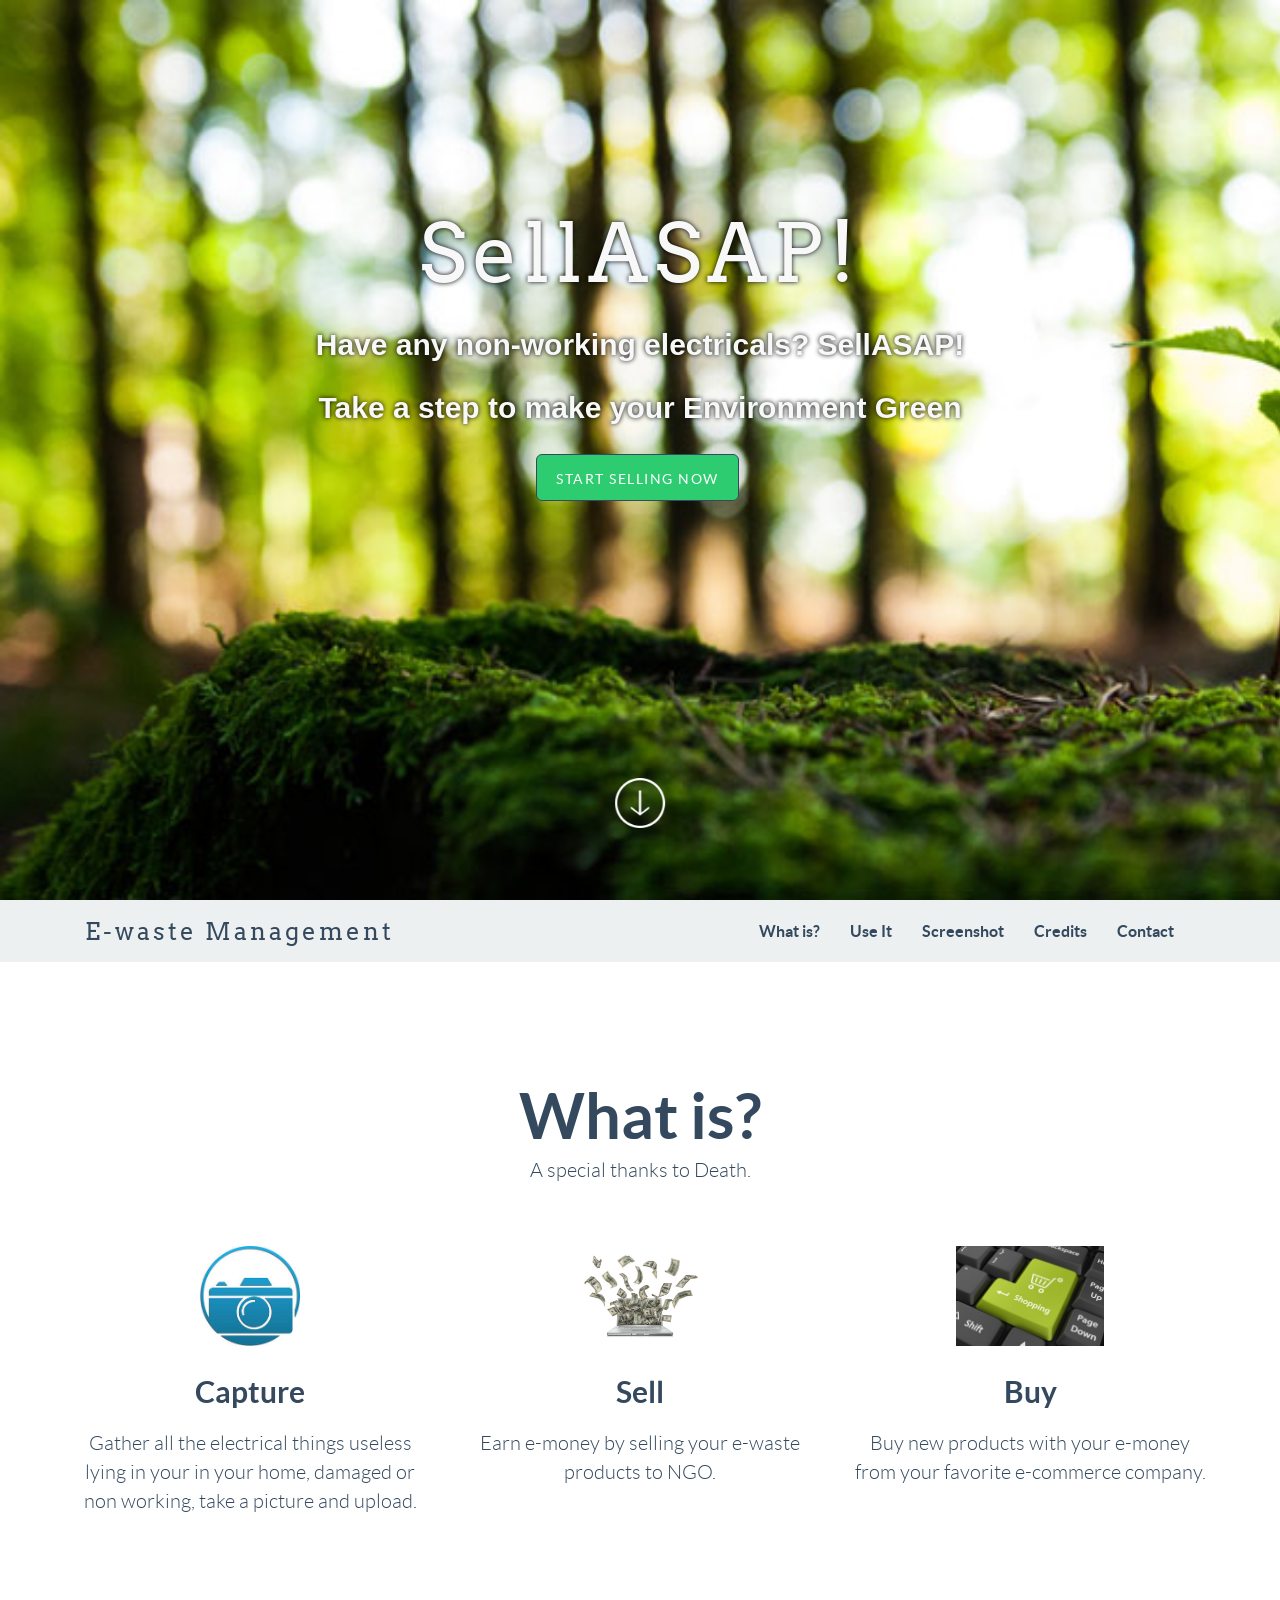
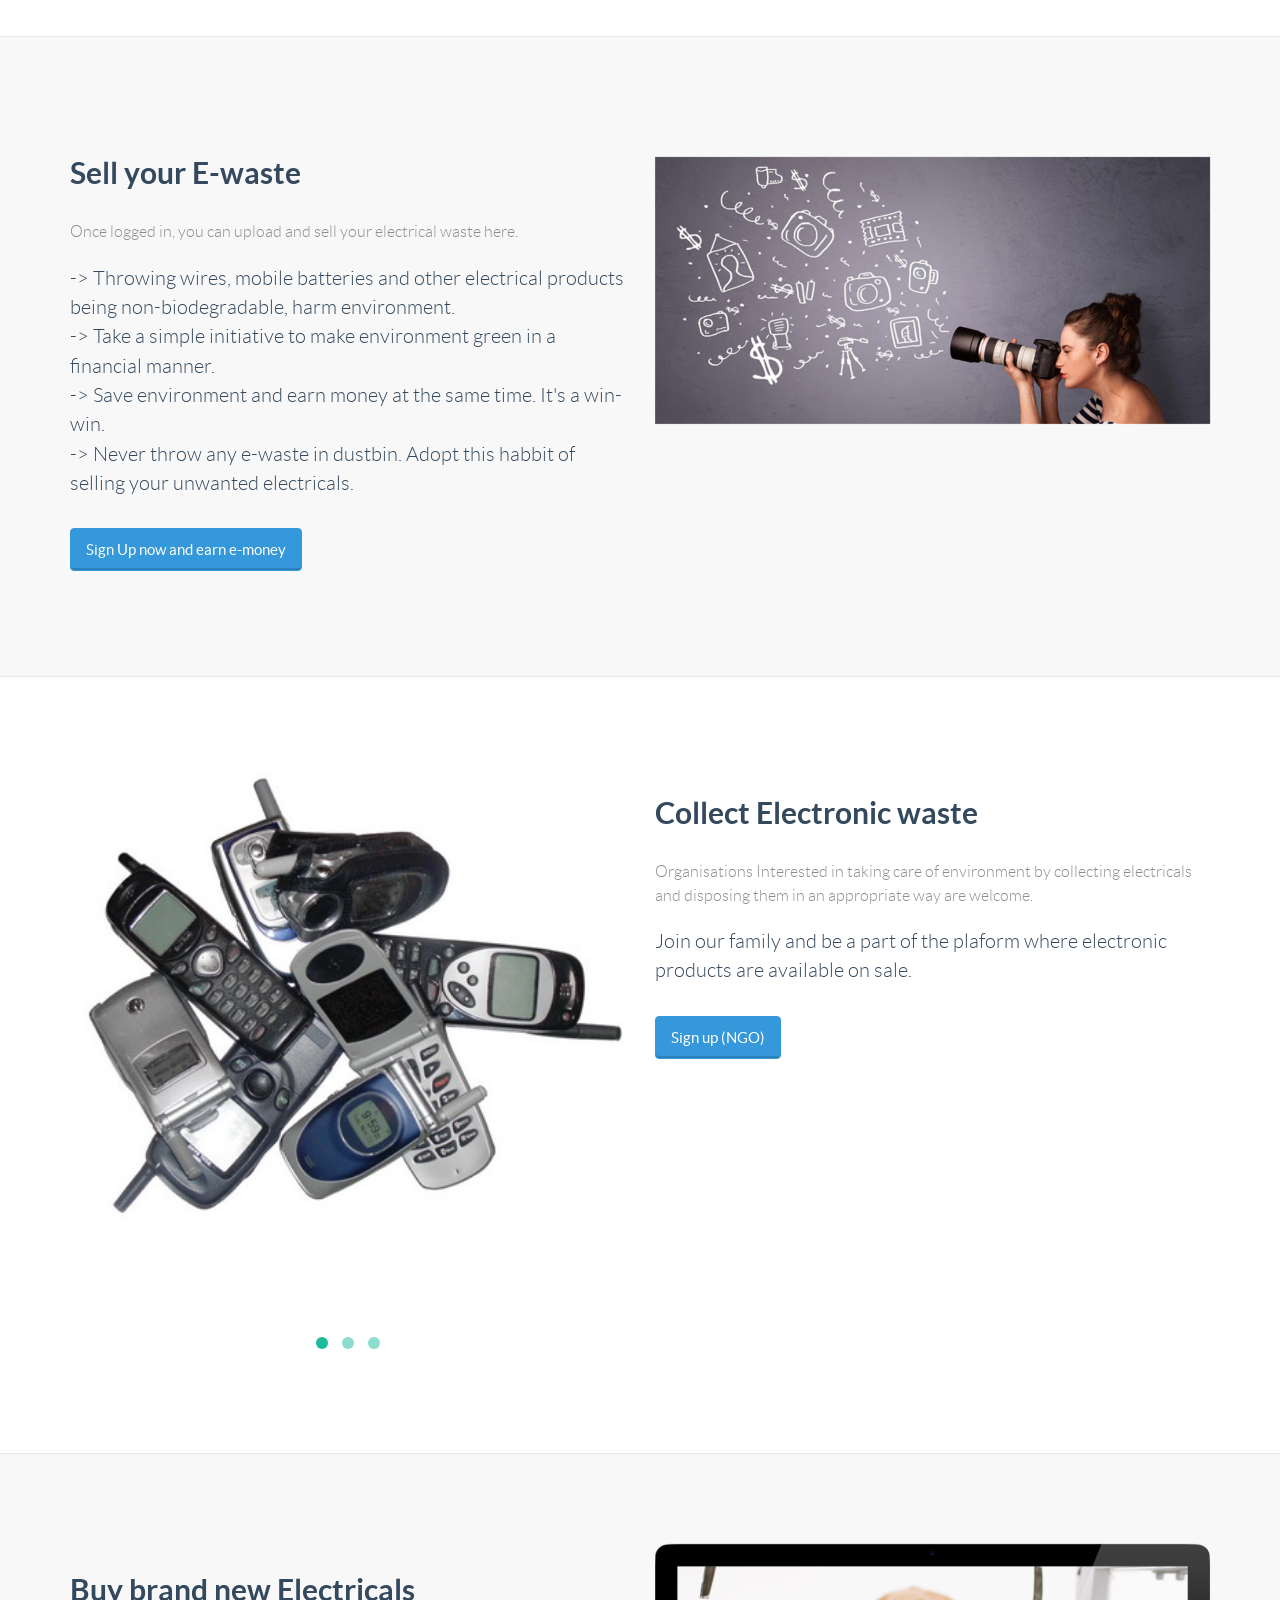
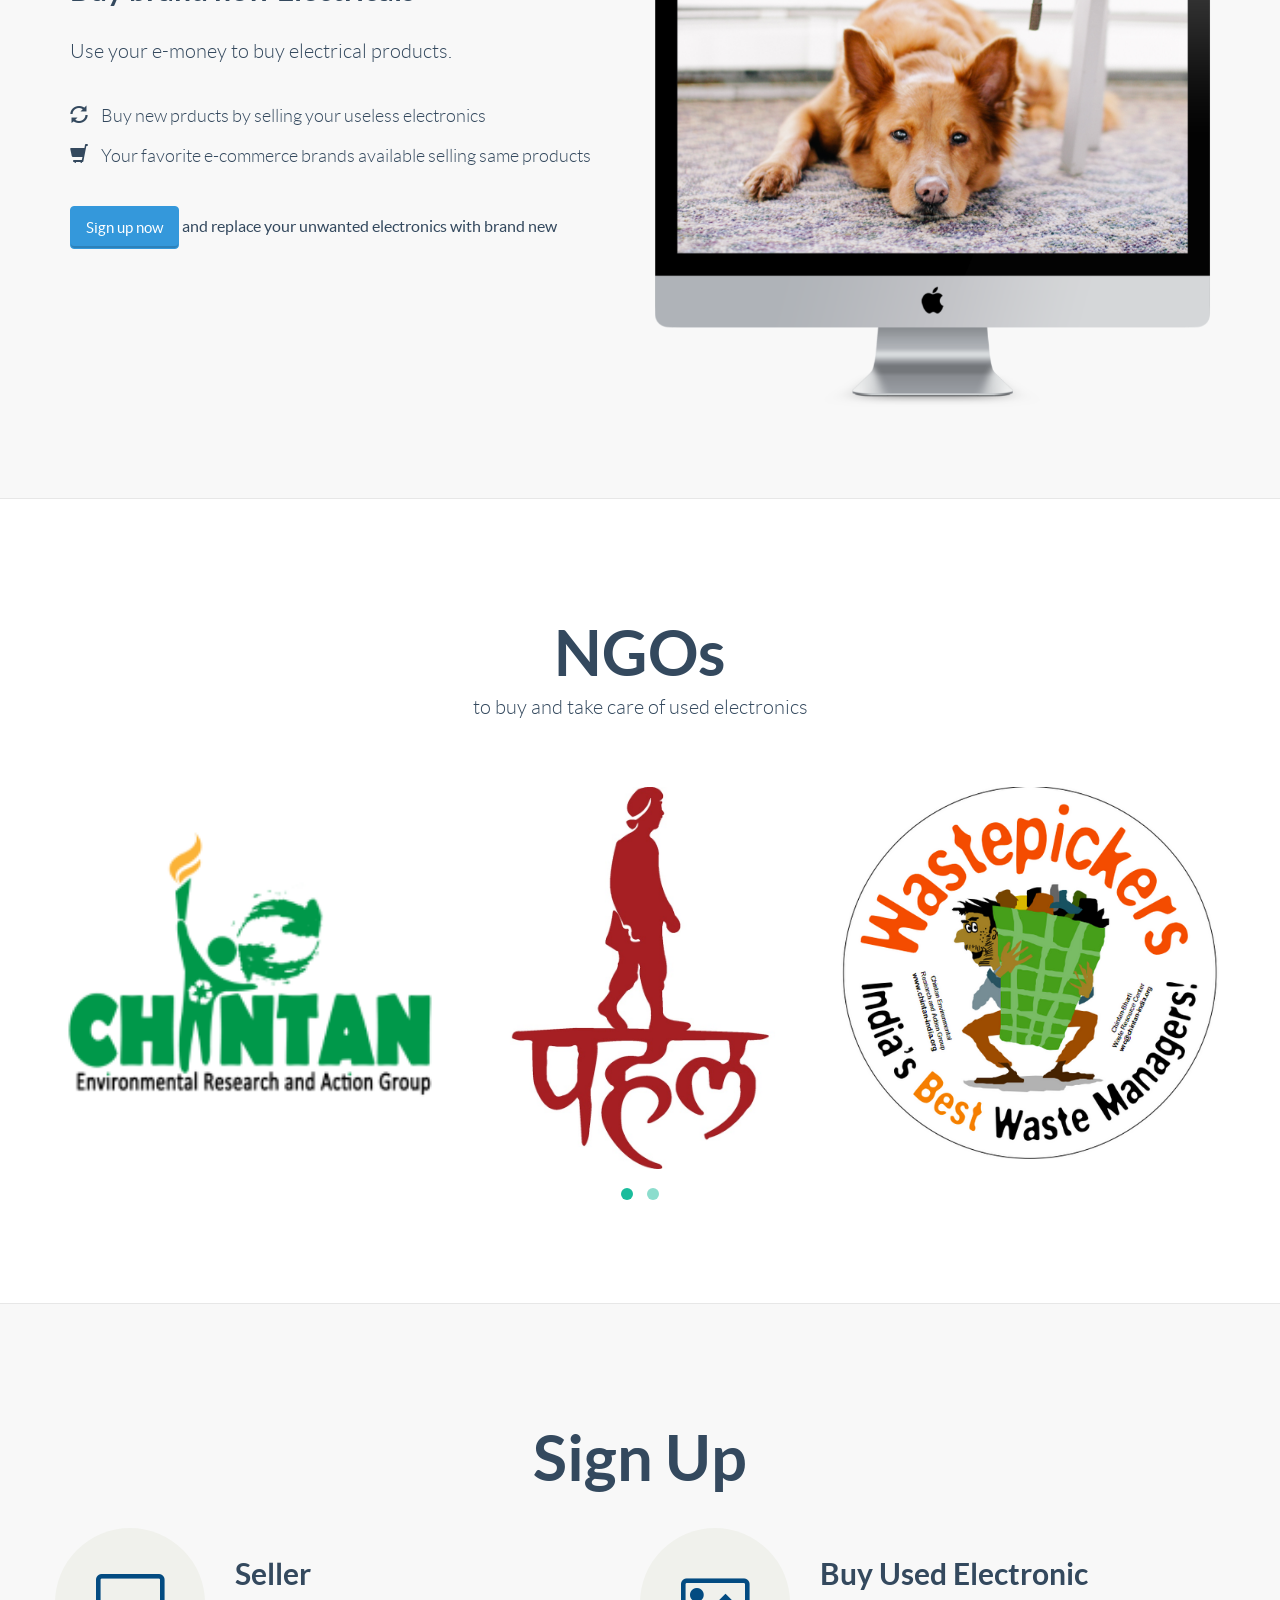
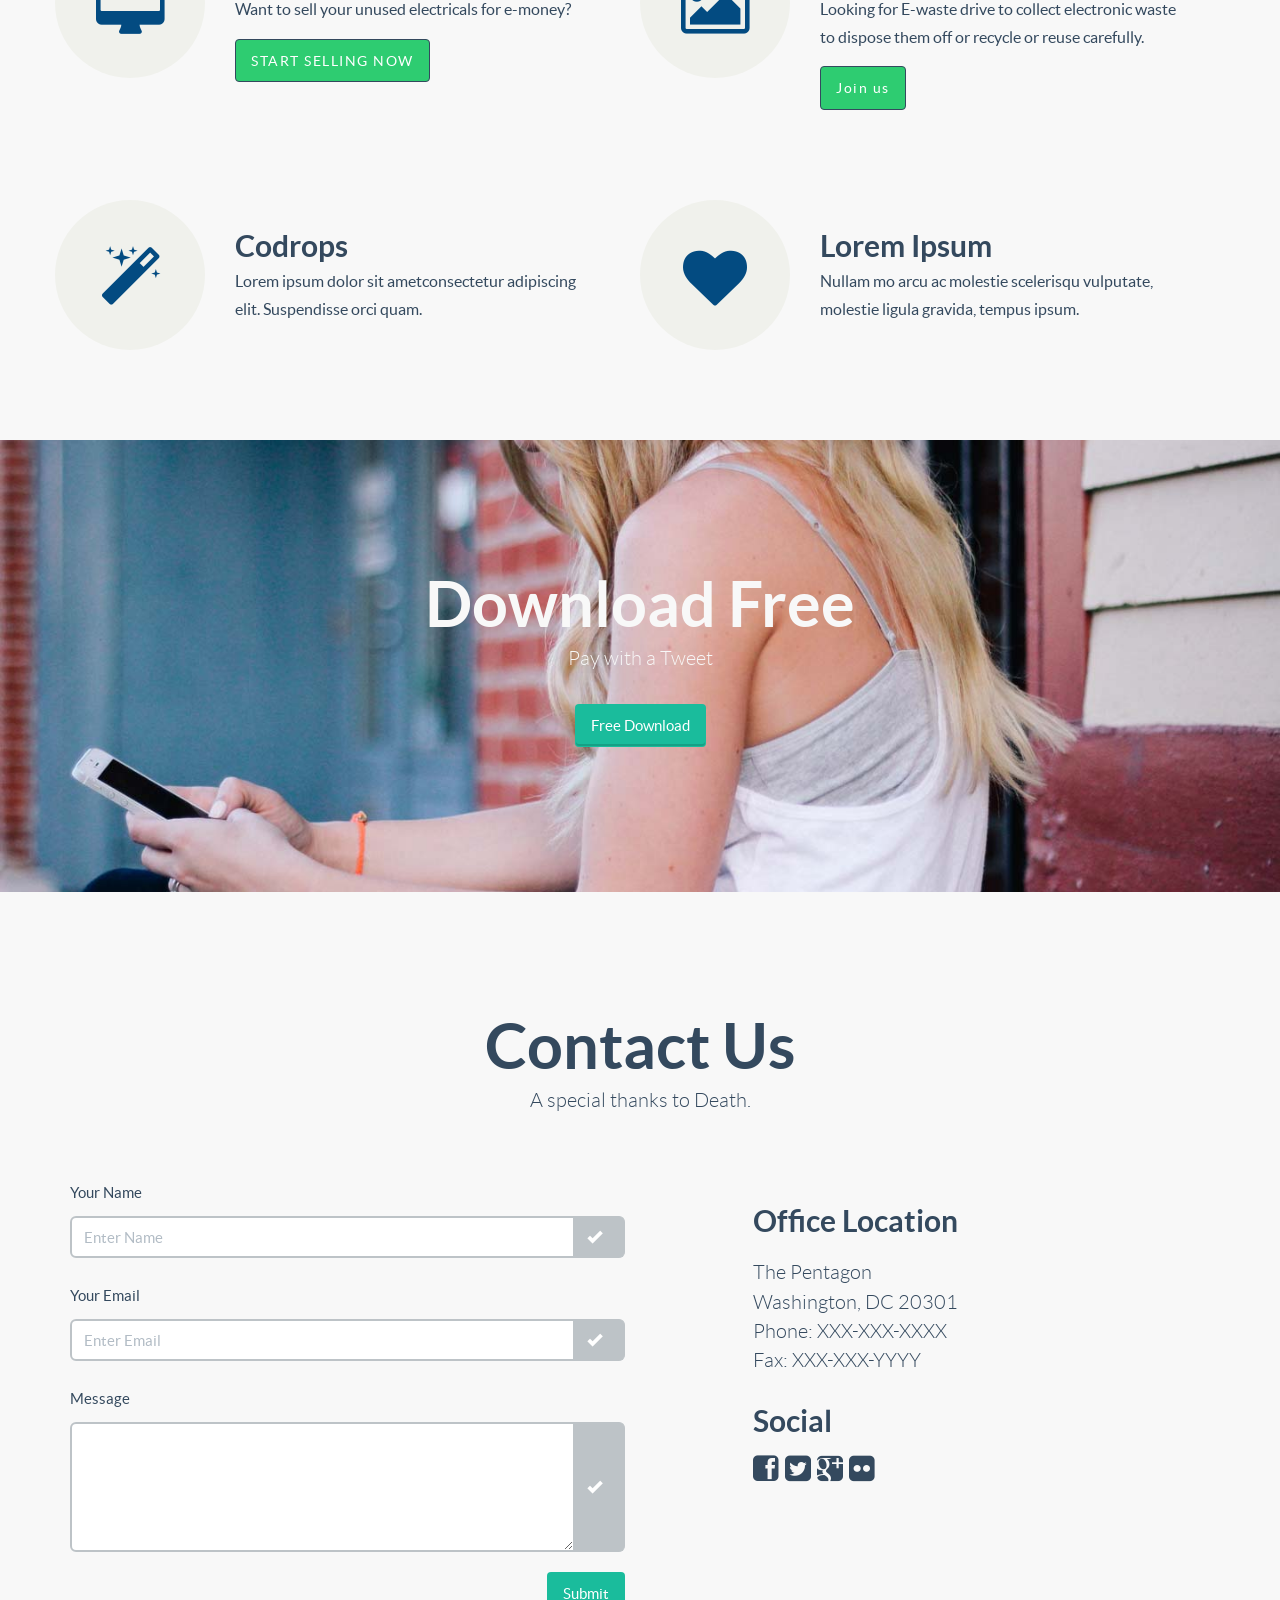
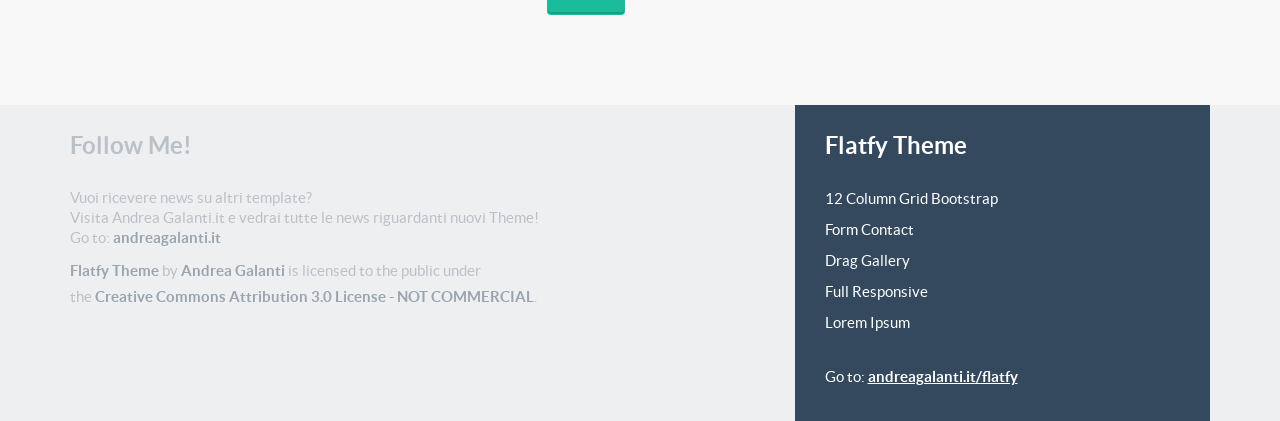
==== commit ba11e47d: "index page ammendments" ====
--- a/Flatfy V3/index.html
+++ b/Flatfy V3/index.html
@@ -59,7 +59,8 @@
     <div class="intro-header" style="background: url(img/intro/environment-759.jpg); background-size: cover">
 		<div class="col-xs-12 text-center abcen1">
 			<h1 class="h1_home wow fadeIn" data-wow-delay="0.4s" style="text-shadow: 0px 0px 5px #000;">SellASAP!</h1>
-			<h3 class="h3_home wow fadeIn" data-wow-delay="0.6s" style="text-shadow: 0px 0px 5px #000;">Have any non-working electricals? SellASAP!</h3>
+			<h3 class="h3_home wow fadeIn" data-wow-delay="0.6s" style="font-weight:600;text-shadow: 0px 0px 5px #000;">Have any non-working electricals? SellASAP!</h3>
+			<h3 class="h3_home wow fadeIn" data-wow-delay="0.6s" style="font-weight:600;text-shadow: 0px 0px 5px #000;">Take a step to make your Environment Green</h3>
 			<ul class="list-inline intro-social-buttons">
 				<li><a class="btn btn-lg btn-success" data-wow-delay="0.8s"><span class="network-name">START SELLING NOW</span></a>
 				</li>
@@ -83,7 +84,7 @@
 					<span class="icon-bar"></span>
 					<span class="icon-bar"></span>
 				</button>
-				<a class="navbar-brand" href="#home">E-waste</a>
+				<a class="navbar-brand" href="#home">E-waste Management</a>
 			</div>
 
 			<div class="collapse navbar-collapse navbar-right navbar-ex1-collapse">
@@ -113,53 +114,30 @@
 			<div class="row">
 			
 				<div class="col-sm-4 wow fadeInDown text-center">
-				  <img class="rotate" src="img/icon/tweet.svg" alt="Generic placeholder image">
-				  <h3>Follow Me</h3>
-				  <p class="lead">Epsum factorial non deposit quid pro quo hic escorol. Olypian quarrels et gorilla congolium sic ad nauseum. </p>
+				  <img class="rotate" src="img/capture.jpg" style="height: 100px; " alt="Generic placeholder image">
+				  <h3>Capture</h3>
+				  <p class="lead">Gather all the electrical things useless lying in your in your home, damaged or non working, take a picture and upload.</p>
 
 				  <!-- <p><a class="btn btn-embossed btn-primary view" role="button">View Details</a></p> -->
 				</div><!-- /.col-lg-4 -->
 				
 				<div class="col-sm-4 wow fadeInDown text-center">
-				  <img  class="rotate" src="img/icon/picture.svg" alt="Generic placeholder image">
-				   <h3>Gallery</h3>
-				   <p class="lead">Epsum factorial non deposit quid pro quo hic escorol. Olypian quarrels et gorilla congolium sic ad nauseum. </p>
+				  <img  class="rotate" src="img/money.png" style="height: 100px" alt="Generic placeholder image">
+				   <h3>Sell</h3>
+				   <p class="lead">Earn e-money by selling your e-waste products to NGO. </p>
 				   <!-- <p><a class="btn btn-embossed btn-primary view" role="button">View Details</a></p> -->
 				</div><!-- /.col-lg-4 -->
 				
 				<div class="col-sm-4 wow fadeInDown text-center">
-				  <img  class="rotate" src="img/icon/retina.svg" alt="Generic placeholder image">
-				   <h3>Retina</h3>
-					<p class="lead">Epsum factorial non deposit quid pro quo hic escorol. Olypian quarrels et gorilla congolium sic ad nauseum. </p>
+				  <img  class="rotate" src="img/buy.jpg" style="height: 100px" alt="Generic placeholder image">
+				   <h3>Buy</h3>
+					<p class="lead">Buy new products with your e-money from your favorite e-commerce company. </p>
 				  <!-- <p><a class="btn btn-embossed btn-primary view" role="button">View Details</a></p> -->
 				</div><!-- /.col-lg-4 -->
 				
 			</div><!-- /.row -->
 				
-			<div class="row tworow">
-			
-				<div class="col-sm-4  wow fadeInDown text-center">
-				  <img class="rotate" src="img/icon/laptop.svg" alt="Generic placeholder image">
-				  <h3>Responsive</h3>
-				  <p class="lead">Epsum factorial non deposit quid pro quo hic escorol. Olypian quarrels et gorilla congolium sic ad nauseum. </p>
-				 <!-- <p><a class="btn btn-embossed btn-primary view" role="button">View Details</a></p> -->
-				</div><!-- /.col-lg-4 -->
-				
-				<div class="col-sm-4 wow fadeInDown text-center">
-				  <img  class="rotate" src="img/icon/map.svg" alt="Generic placeholder image">
-				   <h3>Google</h3>
-				   <p class="lead">Epsum factorial non deposit quid pro quo hic escorol. Olypian quarrels et gorilla congolium sic ad nauseum. </p>
-				   <!-- <p><a class="btn btn-embossed btn-primary view" role="button">View Details</a></p> -->
-				</div><!-- /.col-lg-4 -->
-				
-				<div class="col-sm-4 wow fadeInDown text-center">
-				  <img  class="rotate" src="img/icon/browser.svg" alt="Generic placeholder image">
-				   <h3>Bootstrap</h3>
-				 <p class="lead">Epsum factorial non deposit quid pro quo hic escorol. Olypian quarrels et gorilla congolium sic ad nauseum. </p>
-				  <!-- <p><a class="btn btn-embossed btn-primary view" role="button">View Details</a></p> -->
-				</div><!-- /.col-lg-4 -->
-				
-			</div><!-- /.row -->
+
 		</div>
 	</div>
 	
@@ -171,21 +149,19 @@
             <div class="row">
 			
 				<div class="col-sm-6 pull-right wow fadeInRightBig">
-                    <img class="img-responsive " src="img/ipad.png" alt="">
+                    <img class="img-responsive " src="img/sell.jpg" alt="" style="margin-top: 30px">
                 </div>
 				
                 <div class="col-sm-6 wow fadeInLeftBig"  data-animation-delay="200">   
-                    <h3 class="section-heading">Full Responsive</h3>
-					<div class="sub-title lead3">Lorem ipsum dolor sit atmet sit dolor greand fdanrh<br> sdfs sit atmet sit dolor greand fdanrh sdfs</div>
+                    <h3 class="section-heading">Sell your E-waste</h3>
+					<div class="sub-title lead3">Once logged in, you can upload and sell your electrical waste here.</div>
                     <p class="lead">
-						In his igitur partibus duabus nihil erat, quod Zeno commuta rest gestiret. 
-						Sed virtutem ipsam inchoavit, nihil ampliusuma. Scien tiam pollicentur, 
-						uam non erat mirum sapientiae lorem cupido
-						patria esse cariorem. Quae qui non vident, nihilamane umquam magnum ac cognitione.
+						-> Throwing wires, mobile batteries and other electrical products being non-biodegradable, harm environment.<br/> 
+						-> Take a simple initiative to make environment green in a financial manner.<br/> 
+						-> Save environment and earn money at the same time. It's a win-win.<br/>
+						-> Never throw any e-waste in dustbin. Adopt this habbit of selling your unwanted electricals.<br/>
 					</p>
-
-					 <p><a class="btn btn-embossed btn-primary" href="#" role="button">View Details</a> 
-					 <a class="btn btn-embossed btn-info" href="#" role="button">Visit Website</a></p>
+					 <a class="btn btn-embossed btn-info" href="#" role="button">Sign Up now and earn e-money</a></p>
 				</div>   
             </div>
         </div>
@@ -198,36 +174,32 @@
             <div class="row">
                 <div class="col-sm-6 wow fadeInLeftBig">
                      <div id="owl-demo-1" class="owl-carousel">
-						<a href="img/iphone.png" class="image-link">
+						<a href="img/used-Cell-Phones.jpg" class="image-link">
 							<div class="item">
-								<img  class="img-responsive img-rounded" src="img/iphone.png" alt="">
+								<img  class="img-responsive img-rounded" src="img/used-Cell-Phones.jpg" alt="">
 							</div>
 						</a>
-						<a href="img/iphone.png" class="image-link">
+						<a href="img/usedlaptop.jpg" class="image-link">
 							<div class="item">
-								<img  class="img-responsive img-rounded" src="img/iphone.png" alt="">
+								<img  class="img-responsive img-rounded" src="img/usedlaptop.jpg" alt="">
 							</div>
 						</a>
-						<a href="img/iphone.png" class="image-link">
+						<a href="img/jvc_tv.jpg" class="image-link">
 							<div class="item">
-								<img  class="img-responsive img-rounded" src="img/iphone.png" alt="">
+								<img  class="img-responsive img-rounded" src="img/jvc_tv.jpg" alt="">
 							</div>
 						</a>
 					</div>       
                 </div>
 				
                 <div class="col-sm-6 wow fadeInRightBig"  data-animation-delay="200">   
-                    <h3 class="section-heading">Drag Gallery</h3>
-					<div class="sub-title lead3">Lorem ipsum dolor sit atmet sit dolor greand fdanrh<br> sdfs sit atmet sit dolor greand fdanrh sdfs</div>
+                    <h3 class="section-heading">Collect Electronic waste</h3>
+					<div class="sub-title lead3">Organisations Interested in taking care of environment by collecting electricals and disposing them in an appropriate way are welcome.</div>
                     <p class="lead">
-						In his igitur partibus duabus nihil erat, quod Zeno commuta rest gestiret. 
-						Sed virtutem ipsam inchoavit, nihil ampliusuma. Scien tiam pollicentur, 
-						uam non erat mirum sapientiae lorem cupido
-						patria esse cariorem. Quae qui non vident, nihilamane umquam magnum ac cognitione.
+						Join our family and be a part of the plaform where electronic products are available on sale.
 					</p>
 
-					 <p><a class="btn btn-embossed btn-primary" href="#" role="button">View Details</a> 
-					 <a class="btn btn-embossed btn-info" href="#" role="button">Visit Website</a></p>
+					 <a class="btn btn-embossed btn-info" href="#" role="button">Sign up (NGO)</a></p>
 				</div>  			
 			</div>
         </div>
@@ -244,16 +216,17 @@
                 </div>
 			 
                 <div class="col-sm-6 wow fadeInLeftBig"  data-animation-delay="200">   
-                    <h3 class="section-heading">Font Awesome & Glyphicon</h3>
-                    <p class="lead">A special thanks to Death to the Stock Photo for 
-					providing the photographs that you see in this template. 
+                    <h3 class="section-heading">Buy brand new Electricals</h3>
+                    <p class="lead">
+                    	Use your e-money to buy electrical products. 
 					</p>
 					
 					<ul class="descp lead2">
-						<li><i class="glyphicon glyphicon-signal"></i> Reliable and Secure Platform</li>
-						<li><i class="glyphicon glyphicon-refresh"></i> Everything is perfectly orgainized for future</li>
-						<li><i class="glyphicon glyphicon-headphones"></i> Attach large file easily</li>
+						<li><i class="glyphicon glyphicon-refresh"></i> Buy new prducts by selling your useless electronics</li>
+						<li><i class="glyphicon glyphicon-shopping-cart"></i> Your favorite e-commerce brands available selling same products</li>
 					</ul>
+					 <a class="btn btn-embossed btn-info" href="#" role="button">Sign up now</a> and replace your unwanted electronics with brand new</p>
+
 				</div>           
             </div>
         </div>
@@ -265,46 +238,46 @@
         <div class="container">
           <div class="row" >
 			 <div class="col-md-6 col-md-offset-3 text-center wrap_title ">
-				<h2>Screen App</h2>
-				<p class="lead" style="margin-top:0">A special thanks to Death.</p>
+				<h2>NGOs</h2>
+				<p class="lead" style="margin-top:0"> to buy and take care of used electronics</p>
 			 </div>
 		  </div>
 		    <div class="row wow bounceInUp" >
               <div id="owl-demo" class="owl-carousel">
 				
-				<a href="img/slide/1.png" class="image-link">
+				<a href="img/chintan.png" class="image-link">
 					<div class="item">
-						<img  class="img-responsive img-rounded" src="img/slide/1.png" alt="Owl Image">
+						<img  class="img-responsive img-rounded" src="img/chintan.png" alt="Owl Image">
 					</div>
 				</a>
 				
-               <a href="img/slide/2.png" class="image-link">
+               <a href="img/pahal.jpg" class="image-link">
 					<div class="item">
-						<img  class="img-responsive img-rounded" src="img/slide/2.png" alt="Owl Image">
+						<img  class="img-responsive img-rounded" src="img/pahal.jpg" alt="Owl Image">
 					</div>
 				</a>
 				
-				<a href="img/slide/3.png" class="image-link">
+				<a href="img/wastepicker.png" class="image-link">
 					<div class="item">
-						<img  class="img-responsive img-rounded" src="img/slide/3.png" alt="Owl Image">
+						<img  class="img-responsive img-rounded" src="img/wastepicker.png" alt="Owl Image">
 					</div>
 				</a>
 				
-				<a href="img/slide/1.png" class="image-link">
+				<a href="img/chintan.png" class="image-link">
 					<div class="item">
-						<img  class="img-responsive img-rounded" src="img/slide/1.png" alt="Owl Image">
+						<img  class="img-responsive img-rounded" src="img/chintan.png" alt="Owl Image">
 					</div>
 				</a>
 				
-               <a href="img/slide/2.png" class="image-link">
+               <a href="img/pahal.jpg" class="image-link">
 					<div class="item">
-						<img  class="img-responsive img-rounded" src="img/slide/2.png" alt="Owl Image">
+						<img  class="img-responsive img-rounded" src="img/pahal.jpg" alt="Owl Image">
 					</div>
 				</a>
 				
-				<a href="img/slide/3.png" class="image-link">
+				<a href="img/wastepicker.png" class="image-link">
 					<div class="item">
-						<img  class="img-responsive img-rounded" src="img/slide/3.png" alt="Owl Image">
+						<img  class="img-responsive img-rounded" src="img/wastepicker.png" alt="Owl Image">
 					</div>
 				</a>
               </div>       
@@ -314,7 +287,7 @@
 
 	</div>
 	
-	<div  class="content-section-c ">
+<!-- 	<div  class="content-section-c ">
 		<div class="container">
 			<div class="row">
 			<div class="col-md-6 col-md-offset-3 text-center white">
@@ -341,7 +314,7 @@
 			</div>	
 			</div>>
 		</div>
-	</div>	
+	</div>	 -->
 	
 	<!-- Credits -->
 	<div id="credits" class="content-section-a">
@@ -349,8 +322,7 @@
 			<div class="row">
 			
 			<div class="col-md-6 col-md-offset-3 text-center wrap_title">
-				<h2>Credits</h2>
-				<p class="lead" style="margin-top:0">A special thanks to Death.</p>
+				<h2>Sign Up </h2>
 			 </div>
 			 
 				<div class="col-sm-6  block wow bounceIn">
@@ -359,8 +331,9 @@
 							<i class="fa fa-desktop fa-4x "> </i> 
 						</div>
 						<div class="col-md-8 box-ct">
-							<h3> Bootstrap </h3>
-							<p> Lorem ipsum dolor sit ametconsectetur adipiscing elit. Suspendisse orci quam. </p>
+							<h3> Seller </h3>
+							<p> Want to sell your unused electricals for e-money? </p>
+							<a class="btn btn-success" data-wow-delay="0.8s"><span class="network-name">START SELLING NOW</span></a>
 						</div>
 				  </div>
 			  </div>
@@ -370,8 +343,9 @@
 						<i class="fa fa-picture-o fa-4x "> </i> 
 					  </div>
 					  <div class="col-md-8 box-ct">
-						<h3> Owl-Carousel </h3>
-						<p> Nullam mo  arcu ac molestie scelerisqu vulputate, molestie ligula gravida, tempus ipsum.</p> 
+						<h3> Buy Used Electronic  </h3>
+						<p> Looking for E-waste drive to collect electronic waste to dispose them off or recycle or reuse carefully. </p>
+						<a class="btn btn-success" data-wow-delay="0.8s"><span class="network-name">Join us</span></a>
 					  </div>
 					</div>
 			  </div>
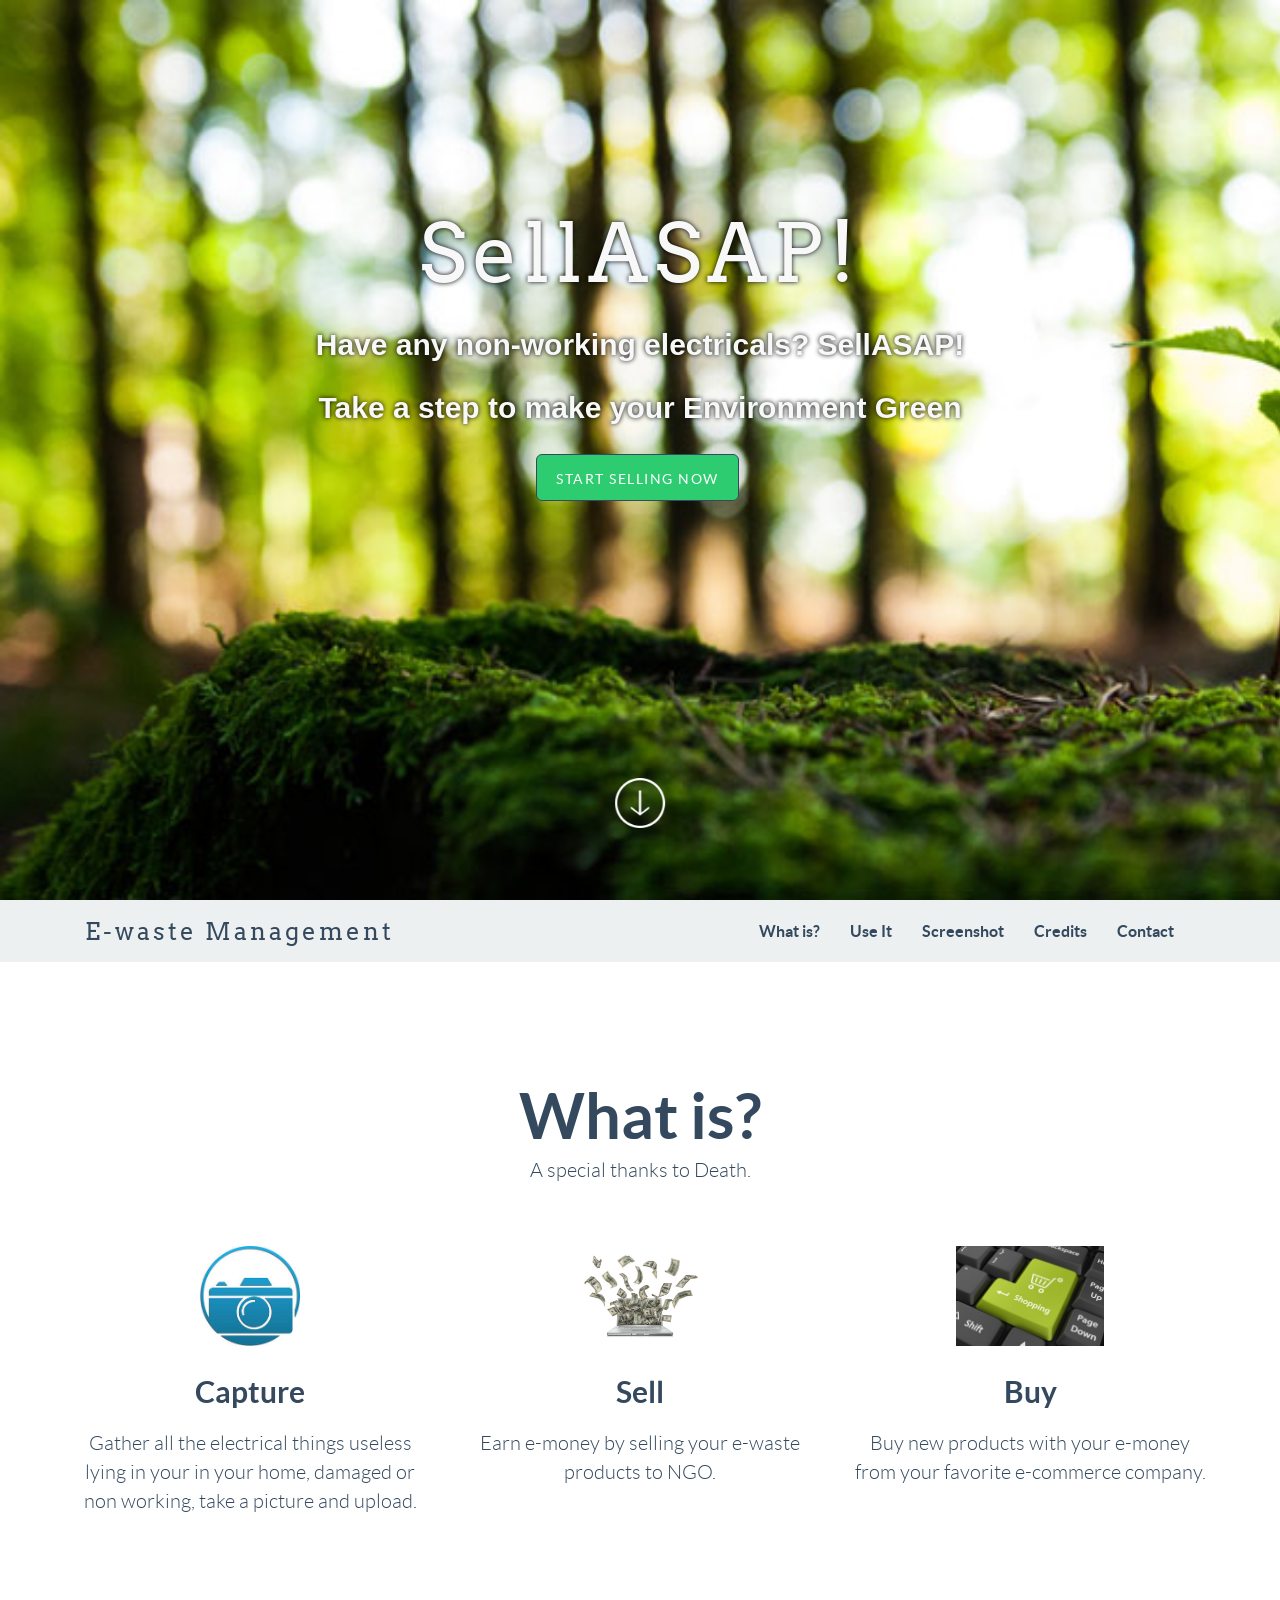
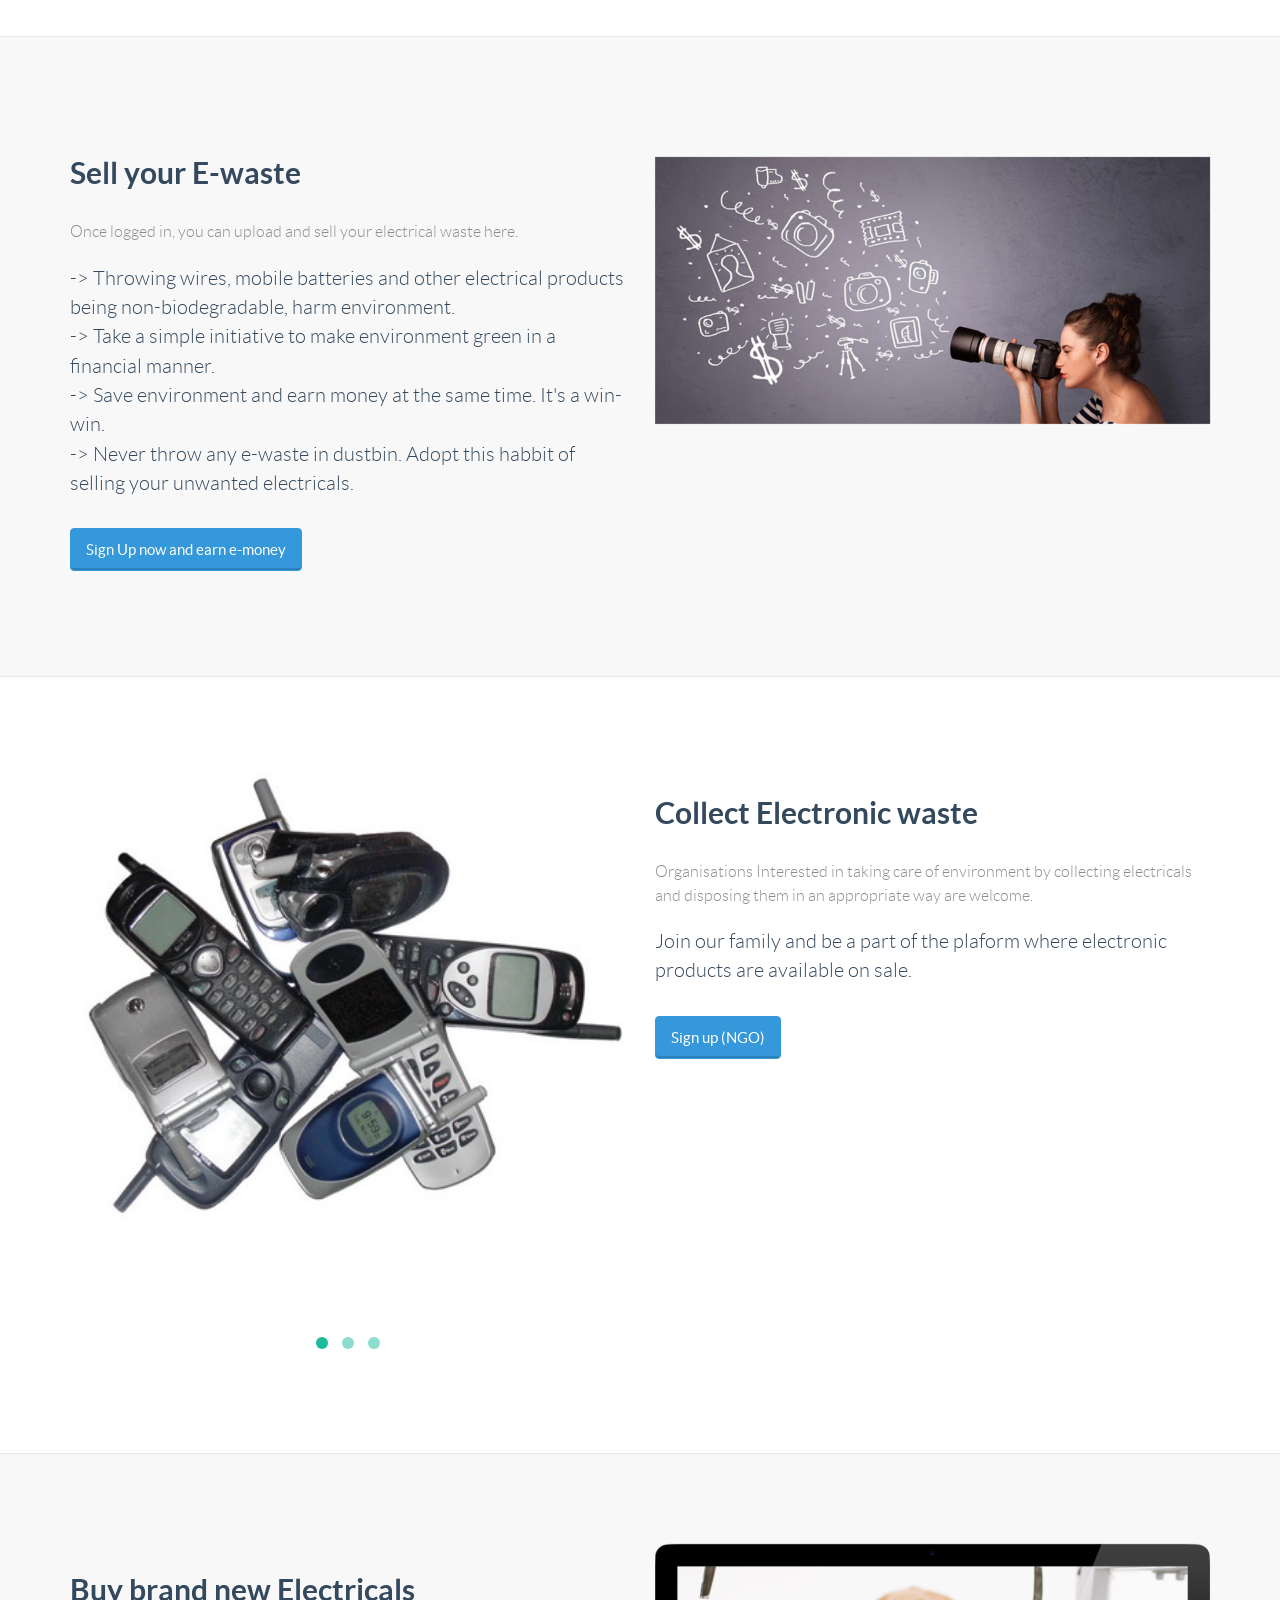
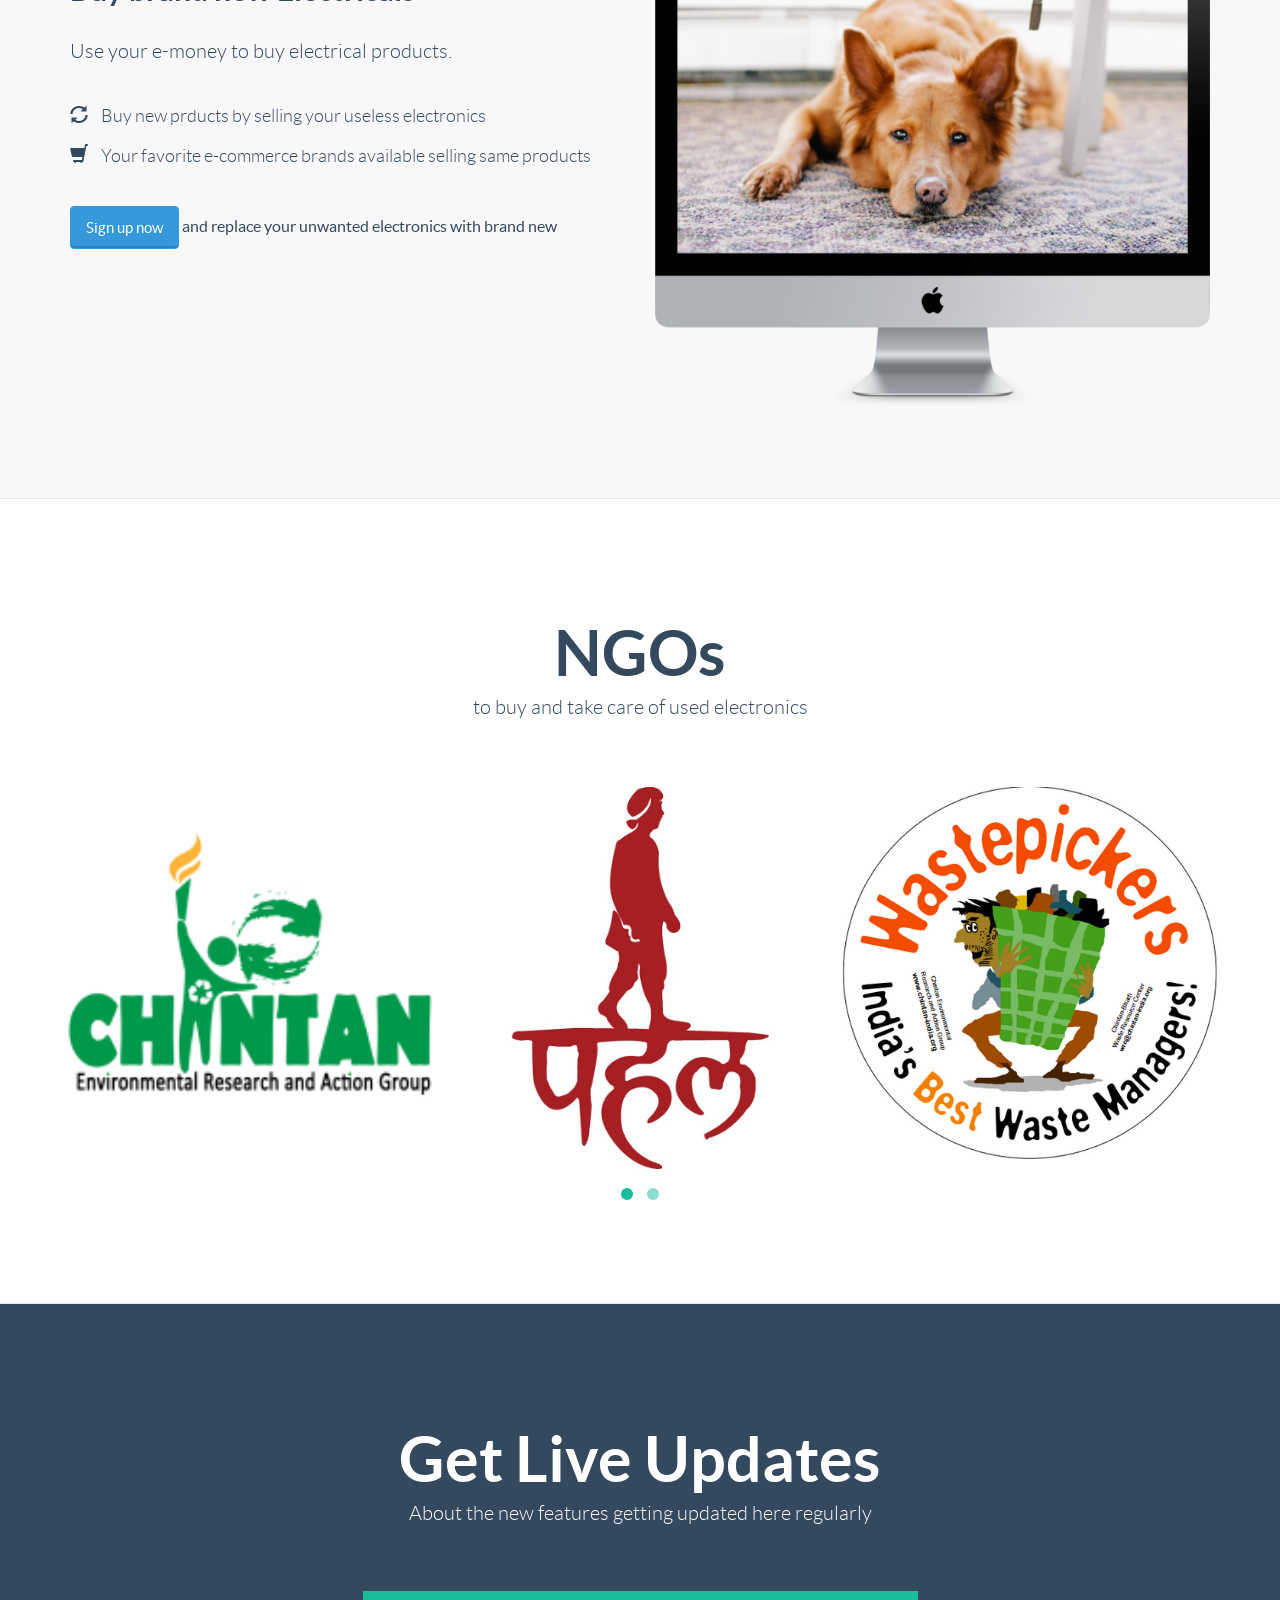
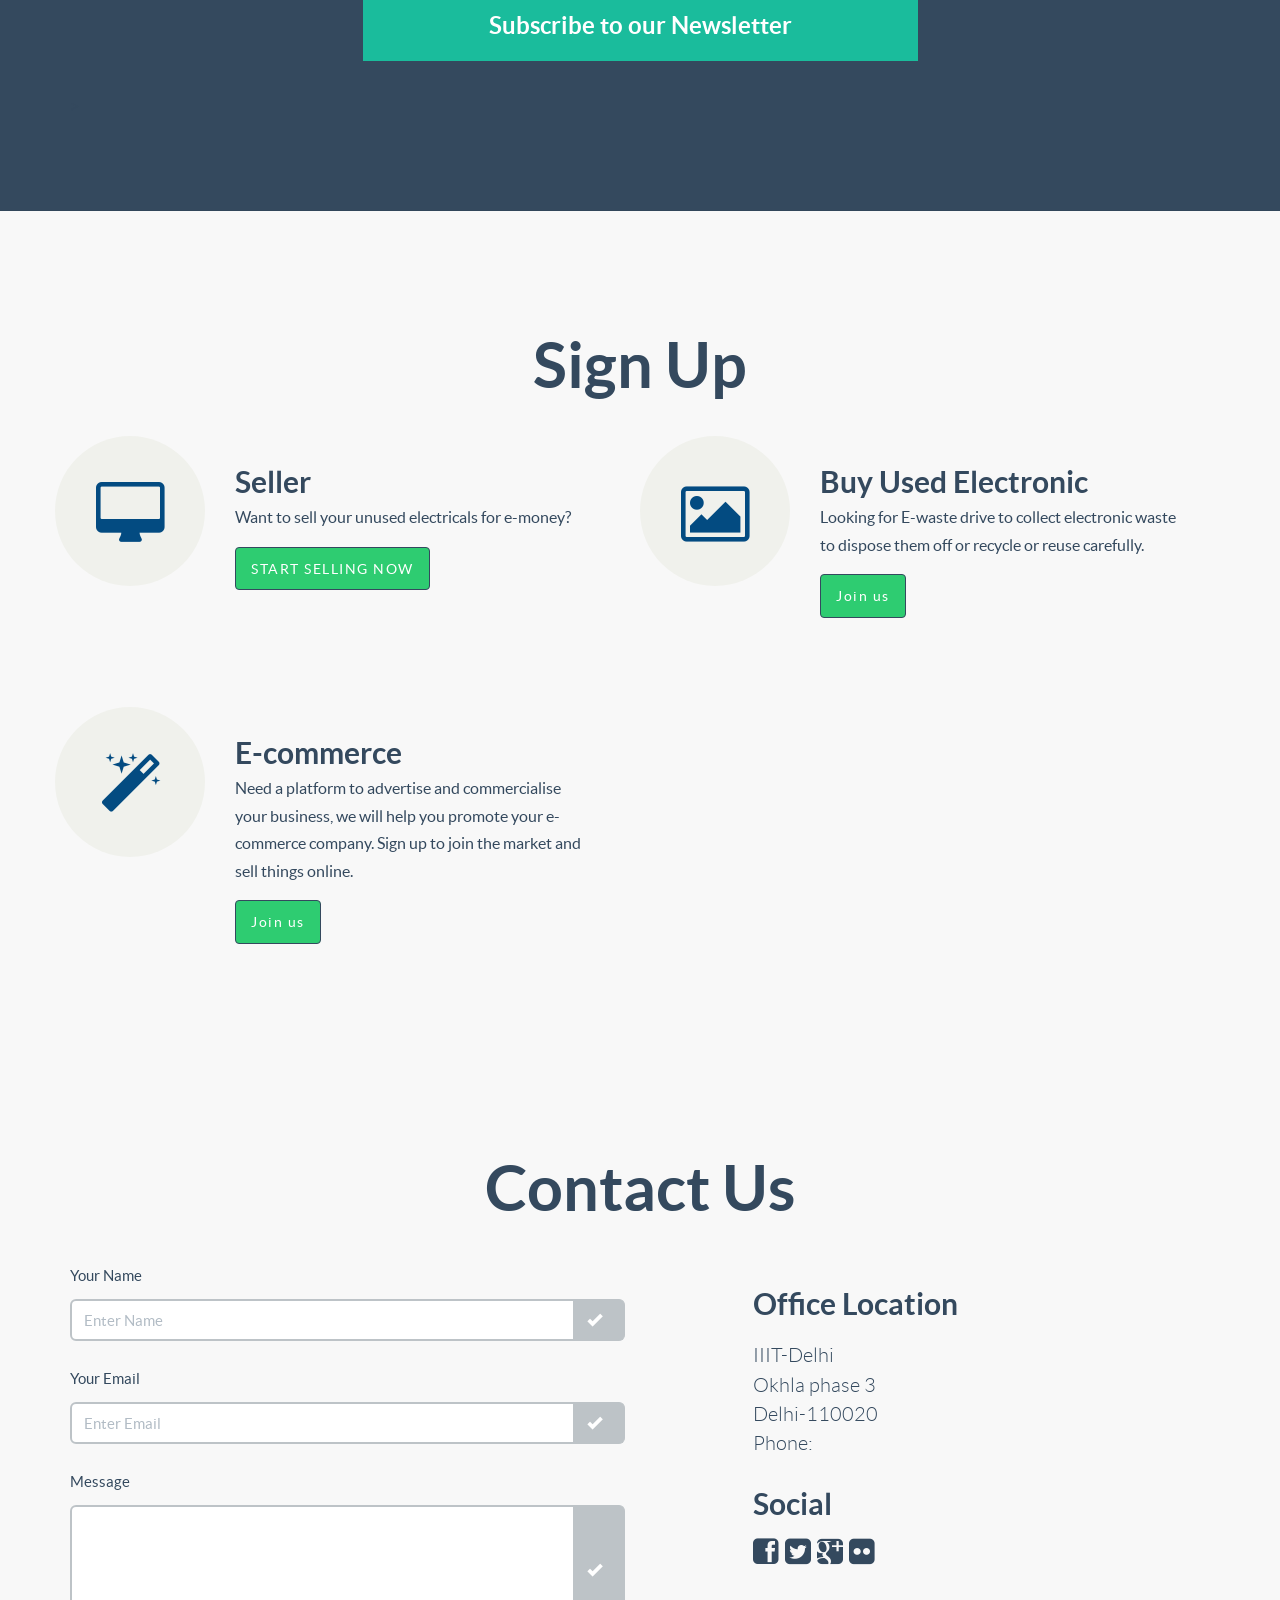
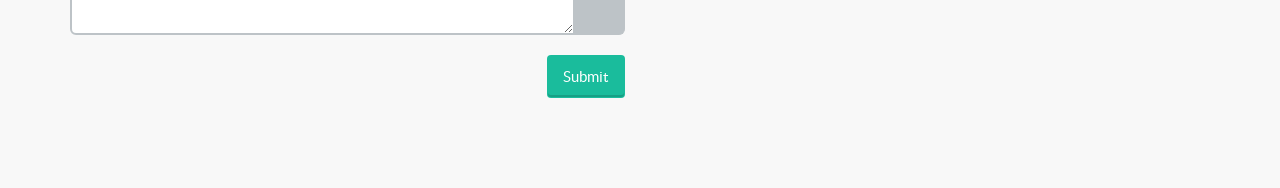
==== commit 14985a71: "adding home page" ====
--- a/Flatfy V3/index.html
+++ b/Flatfy V3/index.html
@@ -287,12 +287,12 @@
 
 	</div>
 	
-<!-- 	<div  class="content-section-c ">
+	<div  class="content-section-c ">
 		<div class="container">
 			<div class="row">
 			<div class="col-md-6 col-md-offset-3 text-center white">
 				<h2>Get Live Updates</h2>
-				<p class="lead" style="margin-top:0">A special thanks to Death.</p>
+				<p class="lead" style="margin-top:0">About the new features getting updated here regularly</p>
 			 </div>
 			<div class="col-md-6 col-md-offset-3 text-center">
 				<div class="mockup-content">
@@ -314,7 +314,7 @@
 			</div>	
 			</div>>
 		</div>
-	</div>	 -->
+	</div>	
 	
 	<!-- Credits -->
 	<div id="credits" class="content-section-a">
@@ -358,38 +358,16 @@
 							<i class="fa fa-magic fa-4x "> </i> 
 						</div>
 						<div class="col-md-8 box-ct">
-							<h3> Codrops </h3>
-							<p> Lorem ipsum dolor sit ametconsectetur adipiscing elit. Suspendisse orci quam. </p>
+							<h3>E-commerce </h3>
+							<p> Need a platform to advertise and commercialise your business, we will help you promote your e-commerce company. Sign up to join the market and sell things online.</p>
+							<a class="btn btn-success" data-wow-delay="0.8s"><span class="network-name">Join us</span></a>
 						</div>
 				  </div>
 			  </div>
-			  <div class="col-sm-6 block wow bounceIn">
-					<div class="row">
-					  <div class="col-md-4 box-icon rotate"> 
-						<i class="fa fa-heart fa-4x "> </i> 
-					  </div>
-					  <div class="col-md-8 box-ct">
-						<h3> Lorem Ipsum</h3>
-						<p> Nullam mo  arcu ac molestie scelerisqu vulputate, molestie ligula gravida, tempus ipsum.</p> 
-					  </div>
-					</div>
-			  </div>
 		  </div>
 		</div>
 	</div>
 	
-	<!-- Banner Download -->
-	<div id="downloadlink" class="banner">
-		<div class="container">
-			<div class="row">
-				<div class="col-md-6 col-md-offset-3 text-center wrap_title">
-				<h2>Download Free</h2>
-				<p class="lead" style="margin-top:0">Pay with a Tweet</p>
-				<p><a class="btn btn-embossed btn-primary view" role="button">Free Download</a></p> 
-			 </div>
-			</div>
-		</div>
-	</div>
 	
 	<!-- Contact -->
 	<div id="contact" class="content-section-a">
@@ -398,7 +376,6 @@
 			
 			<div class="col-md-6 col-md-offset-3 text-center wrap_title">
 				<h2>Contact Us</h2>
-				<p class="lead" style="margin-top:0">A special thanks to Death.</p>
 			</div>
 			
 			<form role="form" action="" method="post" >
@@ -435,10 +412,10 @@
 				<div class="col-md-5 col-md-push-1 address">
 					<address>
 					<h3>Office Location</h3>
-					<p class="lead"><a href="https://www.google.com/maps/preview?ie=UTF-8&q=The+Pentagon&fb=1&gl=us&hq=1400+Defense+Pentagon+Washington,+DC+20301-1400&cid=12647181945379443503&ei=qmYfU4H8LoL2oATa0IHIBg&ved=0CKwBEPwSMAo&safe=on">The Pentagon<br>
-					Washington, DC 20301</a><br>
-					Phone: XXX-XXX-XXXX<br>
-					Fax: XXX-XXX-YYYY</p>
+					<p class="lead"><a href="#">IIIT-Delhi<br>
+					Okhla phase 3</a><br>
+					Delhi-110020<br/>
+					Phone: </p>
 					</address>
 
 					<h3>Social</h3>
@@ -455,45 +432,6 @@
 	
 	
 	
-    <footer>
-      <div class="container">
-        <div class="row">
-          <div class="col-md-7">
-            <h3 class="footer-title">Follow Me!</h3>
-            <p>Vuoi ricevere news su altri template?<br/>
-              Visita Andrea Galanti.it e vedrai tutte le news riguardanti nuovi Theme!<br/>
-              Go to: <a  href="http://andreagalanti.it" target="_blank">andreagalanti.it</a>
-            </p>
-			
-			<!-- LICENSE -->
-			<a rel="cc:attributionURL" href="http://www.andreagalanti.it/flatfy"
-		   property="dc:title">Flatfy Theme </a> by
-		   <a rel="dc:creator" href="http://www.andreagalanti.it"
-		   property="cc:attributionName">Andrea Galanti</a>
-		   is licensed to the public under 
-		   <BR>the <a rel="license"
-		   href="http://creativecommons.org/licenses/by-nc/3.0/it/deed.it">Creative
-		   Commons Attribution 3.0 License - NOT COMMERCIAL</a>.
-		   
-	   
-          </div> <!-- /col-xs-7 -->
-
-          <div class="col-md-5">
-            <div class="footer-banner">
-              <h3 class="footer-title">Flatfy Theme</h3>
-              <ul>
-                <li>12 Column Grid Bootstrap</li>
-                <li>Form Contact</li>
-                <li>Drag Gallery</li>
-                <li>Full Responsive</li>
-                <li>Lorem Ipsum</li>
-              </ul>
-              Go to: <a href="http://andreagalanti.it/flatfy" target="_blank">andreagalanti.it/flatfy</a>
-            </div>
-          </div>
-        </div>
-      </div>
-    </footer>
 
     <!-- JavaScript -->
     <script src="js/jquery-1.10.2.js"></script>
